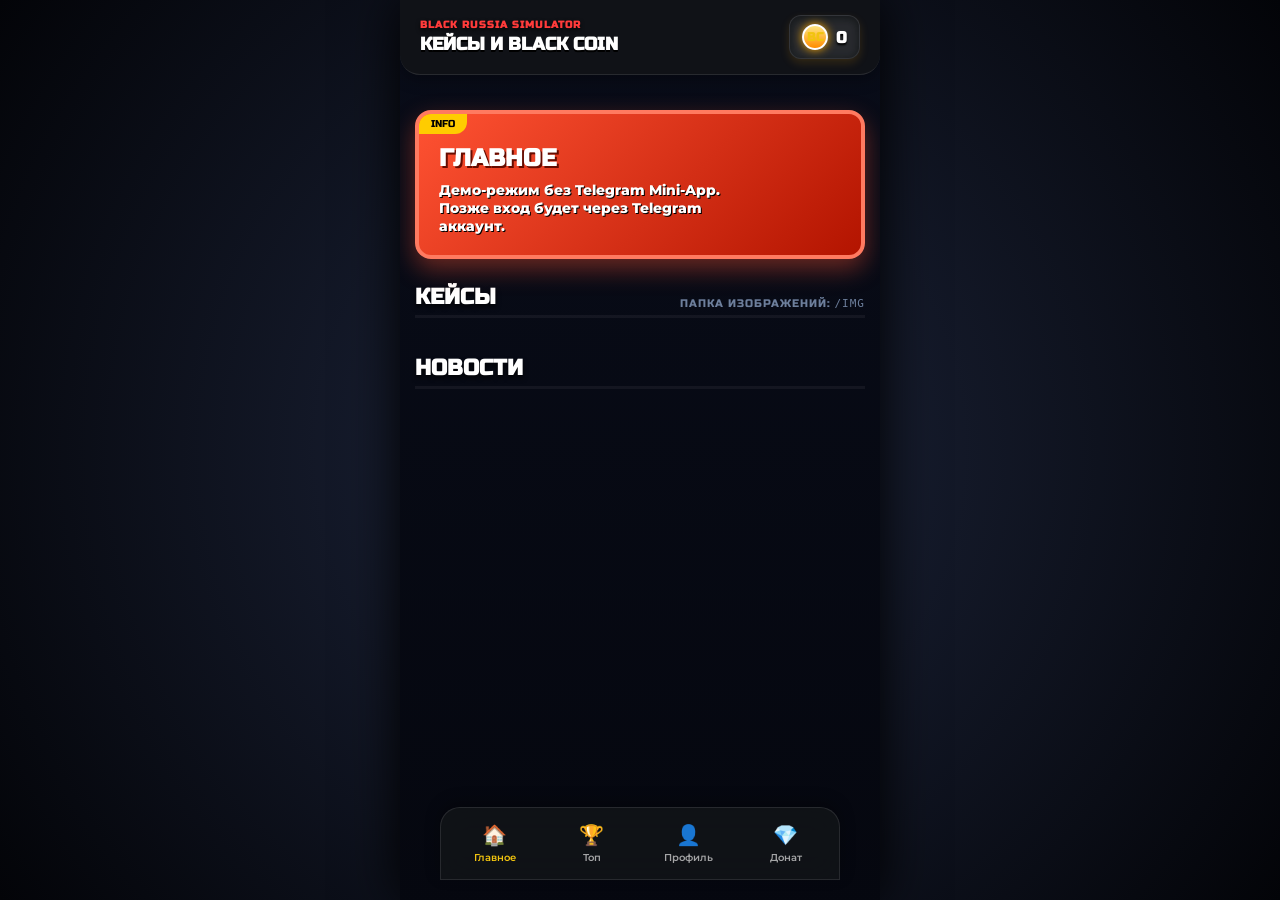
==== index.html @ 8c558818 "Add files via upload" ====
<!DOCTYPE html>
<html lang="ru">
  <head>
    <meta charset="UTF-8" />
    <meta name="viewport" content="width=device-width, initial-scale=1.0, viewport-fit=cover" />
    <title>Black Russia Cases</title>
    <script src="https://telegram.org/js/telegram-web-app.js"></script>
    <script src="https://cdn.jsdelivr.net/npm/@supabase/supabase-js@2"></script>
    <link rel="stylesheet" href="style.css" />
  </head>
  <body data-page="main">
    <div class="app-bg"></div>
    <div class="app-shell">
      <header class="topbar glass" style="display: flex; justify-content: space-between; align-items: center; padding: 15px 20px; background: rgba(18, 20, 24, 0.85); backdrop-filter: blur(16px); border-bottom: 1px solid rgba(255, 255, 255, 0.1); border-radius: 0 0 20px 20px; box-shadow: 0 5px 15px rgba(0, 0, 0, 0.3);">
        <div>
          <p class="kicker" style="font-size: 10px; color: #ff3b3b; font-weight: 700; letter-spacing: 1px; text-transform: uppercase; margin-bottom: 2px;">BLACK RUSSIA SIMULATOR</p>
          <h1 style="font-size: 18px; margin: 0; font-weight: 800; color: #fff;">Кейсы и Black Coin</h1>
        </div>
        <div class="balance-card" id="balanceCard" style="display: flex; align-items: center; gap: 8px; background: rgba(255, 255, 255, 0.1); padding: 8px 12px; border-radius: 12px; border: 1px solid rgba(255, 255, 255, 0.05);">
          <span style="font-size: 12px; color: #f1c40f; font-weight: 800;">BC</span>
          <strong id="balanceValue" style="font-size: 16px; color: #fff;">0</strong>
        </div>
      </header>

      <main class="content">
        <section class="view active" data-view="home">
          <article class="notice glass">
            <h2>Главное</h2>
            <p>Демо-режим без Telegram Mini-App. Позже вход будет через Telegram аккаунт.</p>
          </article>

          <section class="block">
            <div class="block-head">
              <h3>Кейсы</h3>
              <small>Папка изображений: <code>/img</code></small>
            </div>
            <div class="case-grid" id="casesGrid"></div>
          </section>

          <section class="block">
            <div class="block-head">
              <h3>Новости</h3>
            </div>
            <div class="news-list" id="newsList"></div>
          </section>
        </section>

        <section class="view" data-view="case-preview">
          <button class="btn" id="backToHomeBtn" type="button" style="margin-bottom: 12px; font-size: 13px; padding: 10px 14px;">&larr; Вернуться к кейсам</button>
          <section class="block">
            <div style="text-align: center; padding: 10px 0;">
              <img id="previewCaseImg" src="" alt="" style="width: 160px; height: 160px; object-fit: contain; filter: drop-shadow(0 15px 15px rgba(0,0,0,0.8)); margin-bottom: 10px; cursor: pointer; transition: transform 0.2s;" onmousedown="this.style.transform='scale(0.95)'" onmouseup="this.style.transform='scale(1)'" onmouseleave="this.style.transform='scale(1)'">
              <h2 id="previewCaseName" style="font-family: 'Russo One', sans-serif; font-size: 24px; color: #fff; text-shadow: 0 4px 6px rgba(0,0,0,0.8); margin-bottom: 15px;">Case</h2>
              <button class="btn btn-gold" id="startOpenBtn" type="button" style="width: 100%; padding: 18px; font-size: 18px; text-shadow: 0 2px 2px rgba(0,0,0,0.5);">Открыть за 0 BC</button>
            </div>
          </section>
          <section class="block">
            <div class="block-head">
              <h3>Содержимое</h3>
            </div>
            <div id="previewItemList" style="display: grid; grid-template-columns: repeat(3, 1fr); gap: 10px;"></div>
          </section>
        </section>

        <section class="view" data-view="top">
          <section class="block">
            <div class="block-head">
              <h3>Топ-Игроков</h3>
              <small>Обновление в реальном времени</small>
            </div>
            <div class="top-list" id="topList"></div>
            
            <div style="margin-top: 15px; padding: 15px; background: rgba(0,0,0,0.2); border-radius: 12px; border: 1px dashed rgba(255,255,255,0.1); color: #a4a5a6; font-size: 12px; line-height: 1.5; text-align: center;">
              <strong>ℹ️ Важно:</strong><br>
              Призы за Топ-3 выдаются в конце сезона. С победителями свяжутся администраторы проекта в игре или через привязанные соцсети. Следите за новостями!
            </div>
          </section>
        </section>

        <section class="view" data-view="profile">
          <section class="block profile-block glass" style="position: relative; padding: 20px; border-radius: 20px; text-align: left; background: rgba(18, 20, 24, 0.7); backdrop-filter: blur(12px); border: 1px solid rgba(255, 255, 255, 0.1);">
            <div style="position: absolute; top: 15px; right: 15px; background: rgba(255,255,255,0.1); width: 32px; height: 32px; border-radius: 8px; display: flex; align-items: center; justify-content: center; cursor: pointer; transition: 0.3s;" id="editProfileBtn">
              <span style="font-size: 16px;">✏️</span>
            </div>
            <div class="profile-header" style="display: flex; align-items: center; gap: 15px;">
              <div id="profileAvatar" style="width: 70px; height: 70px; border-radius: 50%; background: #1e263d url('img/avatar_placeholder.png') center/cover; border: 2px solid #f1c40f;"></div>
              <div>
                <h3 id="profileNickDisplay" style="margin: 0; font-size: 20px; font-weight: 800; color: #fff;">User</h3>
                <p id="profileServerDisplay" style="margin: 4px 0 0; font-size: 14px; color: #a4a5a6;">Black Russia</p>
              </div>
            </div>
          </section>

          <section class="block glass" style="padding: 15px; border-radius: 15px; background: rgba(18, 20, 24, 0.7); backdrop-filter: blur(12px); border: 1px solid rgba(255, 255, 255, 0.1);">
            <h3 style="margin-top: 0; margin-bottom: 12px; font-size: 16px; color: #fff;">Статистика профиля</h3>
            <div style="display: grid; grid-template-columns: 1fr 1fr; gap: 10px;">
              <div style="background: rgba(255, 255, 255, 0.05); padding: 10px; border-radius: 10px;">
                <p style="margin: 0; font-size: 10px; color: #a4a5a6; text-transform: uppercase;">Стоимость <br>инвентаря</p>
                <strong id="statInvValue" style="font-size: 14px; color: #00e676;">0 BC</strong>
              </div>
              <div style="background: rgba(255, 255, 255, 0.05); padding: 10px; border-radius: 10px;">
                <p style="margin: 0; font-size: 10px; color: #a4a5a6; text-transform: uppercase;">Всего предметов <br>продано</p>
                <strong id="statItemsSold" style="font-size: 14px; color: #fff;">0</strong>
              </div>
              <div style="background: rgba(255, 255, 255, 0.05); padding: 10px; border-radius: 10px;">
                <p style="margin: 0; font-size: 10px; color: #a4a5a6; text-transform: uppercase;">Заработано <br>с продаж</p>
                <strong id="statValueSold" style="font-size: 14px; color: #f1c40f;">0 BC</strong>
              </div>
              <div style="background: rgba(255, 255, 255, 0.05); padding: 10px; border-radius: 10px;">
                <p style="margin: 0; font-size: 10px; color: #a4a5a6; text-transform: uppercase;">Любимый <br>кейс</p>
                <strong id="statFavCase" style="font-size: 14px; color: #3498db;">Нет</strong>
              </div>
            </div>
          </section>

          <section class="block glass" style="padding: 15px; border-radius: 15px; background: rgba(18, 20, 24, 0.7); backdrop-filter: blur(12px); border: 1px solid rgba(255, 255, 255, 0.1);">
            <h3 style="margin-top: 0; margin-bottom: 12px; font-size: 16px; color: #fff;">Промокод</h3>
            <div style="display: flex; gap: 10px;">
              <input type="text" id="promoInput" placeholder="Введите промокод..." style="flex: 1; padding: 12px; background: rgba(0,0,0,0.2); border: 1px solid rgba(255,255,255,0.1); border-radius: 8px; color: #fff; font-size: 14px;">
              <button class="btn btn-primary" id="activatePromoBtn" type="button" style="padding: 0 20px; border-radius: 8px;">✔️</button>
            </div>
          </section>

          <section class="block">
            <div class="block-head" style="display: flex; justify-content: space-between; align-items: center; margin-bottom: 15px;">
              <div>
                <h3>Инвентарь</h3>
                <small id="inventoryCount">0 предметов</small>
              </div>
              <button id="sellAllBtn" class="btn btn-gold" style="padding: 8px 12px; font-size: 12px; border-radius: 8px; background: linear-gradient(135deg, #ff4c4c, #b30000); color: white; transform: none;">Продать всё</button>
            </div>
            <div class="inventory-list" id="inventoryList" style="display: grid; grid-template-columns: repeat(3, 1fr); gap: 10px;"></div>
          </section>
        </section>

        <section class="view" data-view="donate">
          <section class="block donate-block glass" style="padding: 25px 20px; border-radius: 20px; background: rgba(18, 20, 24, 0.7); backdrop-filter: blur(12px); border: 1px solid rgba(255, 255, 255, 0.1); text-align: center;">
            <div style="font-size: 40px; margin-bottom: 10px;">💎</div>
            <h3 style="font-size: 24px; color: #fff; margin-bottom: 15px;">Пожертвование</h3>
            <p style="color: #a4a5a6; font-size: 14px; line-height: 1.5; margin-bottom: 20px;">
              Поддержка проекта помогает улучшать симулятор, добавлять новые кейсы, события и делать игру стабильнее. Каждая копеечка идет в развитие: дизайн, оптимизация и новый контент!
            </p>
            <div style="background: rgba(255, 255, 255, 0.05); padding: 15px; border-radius: 12px; margin-bottom: 20px; border: 1px dashed rgba(255,255,255,0.2);">
              <strong style="color: #f1c40f; font-size: 16px;">Бонус +15% к донату!</strong>
            </div>
            <button class="btn btn-gold" id="donateBtn" type="button" style="width: 100%; padding: 15px; font-size: 16px; border-radius: 12px;">Поддержать проект</button>
          </section>
        </section>
      </main>

      <nav class="bottom-nav glass beautiful-nav" id="bottomNav" style="display: flex; justify-content: space-around; padding: 10px 5px; background: rgba(18, 20, 24, 0.85); backdrop-filter: blur(16px); border-top: 1px solid rgba(255, 255, 255, 0.1); border-radius: 20px 20px 0 0; box-shadow: 0 -5px 15px rgba(0, 0, 0, 0.3);">
        <button class="nav-btn active" data-target="home" style="display: flex; flex-direction: column; align-items: center; gap: 4px; background: transparent; border: none; color: #a4a5a6; transition: all 0.3s; padding: 5px;">
            <span class="nav-icon" style="font-size: 20px;">🏠</span>
            <span class="nav-text" style="font-size: 10px; font-weight: 600;">Главное</span>
        </button>
        <button class="nav-btn" data-target="top" style="display: flex; flex-direction: column; align-items: center; gap: 4px; background: transparent; border: none; color: #a4a5a6; transition: all 0.3s; padding: 5px;">
            <span class="nav-icon" style="font-size: 20px;">🏆</span>
            <span class="nav-text" style="font-size: 10px; font-weight: 600;">Топ</span>
        </button>
        <button class="nav-btn" data-target="profile" style="display: flex; flex-direction: column; align-items: center; gap: 4px; background: transparent; border: none; color: #a4a5a6; transition: all 0.3s; padding: 5px;">
            <span class="nav-icon" style="font-size: 20px;">👤</span>
            <span class="nav-text" style="font-size: 10px; font-weight: 600;">Профиль</span>
        </button>
        <button class="nav-btn" data-target="donate" style="display: flex; flex-direction: column; align-items: center; gap: 4px; background: transparent; border: none; color: #a4a5a6; transition: all 0.3s; padding: 5px;">
            <span class="nav-icon" style="font-size: 20px;">💎</span>
            <span class="nav-text" style="font-size: 10px; font-weight: 600;">Донат</span>
        </button>
      </nav>
    </div>

    <div class="modal" id="editProfileModal" aria-hidden="true" style="z-index: 200;">
      <div class="modal-card" style="padding: 20px; border-radius: 20px; text-align: left; background: #1e263d; border: 1px solid rgba(255,255,255,0.1); box-shadow: 0 10px 40px rgba(0,0,0,0.5);">
        <h3 style="font-size: 20px; font-weight: 800; margin-bottom: 15px; color: #fff; text-align: center;">Редактировать профиль</h3>
        <form id="profileForm" class="stack-form">
          <label style="color: #a4a5a6; font-size: 12px;">
            Ник
            <input type="text" id="nickInput" maxlength="24" required style="margin-top: 5px; padding: 12px; background: rgba(0,0,0,0.2); border: 1px solid rgba(255,255,255,0.1); border-radius: 8px; color: #fff; font-size: 14px; width: 100%; box-sizing: border-box;" />
          </label>
          <label style="color: #a4a5a6; font-size: 12px;">
            Сервер
            <input type="text" id="serverInput" maxlength="24" required style="margin-top: 5px; padding: 12px; background: rgba(0,0,0,0.2); border: 1px solid rgba(255,255,255,0.1); border-radius: 8px; color: #fff; font-size: 14px; width: 100%; box-sizing: border-box;" />
          </label>
          <div style="display: flex; gap: 10px; margin-top: 15px;">
            <button class="btn btn-primary" type="submit" style="flex: 1; padding: 12px; border-radius: 8px; font-weight: bold;">Сохранить</button>
            <button class="btn" id="cancelEditProfileBtn" type="button" style="flex: 1; padding: 12px; border-radius: 8px; font-weight: bold; background: rgba(255,255,255,0.1);">Отмена</button>
          </div>
        </form>
      </div>
    </div>

    <div class="modal" id="dropModal" aria-hidden="true">
      <div class="modal-card" style="padding: 20px; border-radius: 20px; text-align: center; background: #1e263d; border: 1px solid rgba(255,255,255,0.1); box-shadow: 0 10px 40px rgba(0,0,0,0.5);">
        <p class="kicker" style="color: #00e676; font-weight: 700; margin-bottom: 5px;">Выпал предмет</p>
        <div style="display: flex; justify-content: center; height: 120px; margin-bottom: 15px;">
            <img id="dropImg" src="" alt="" style="max-height: 100%; max-width: 100%; filter: drop-shadow(0 15px 15px rgba(0,0,0,0.8));">
        </div>
        <h3 id="dropName" style="font-size: 24px; font-weight: 800; margin-bottom: 10px; color: #fff;">---</h3>
        <p id="dropMeta" style="color: #a4a5a6; margin-bottom: 20px;">---</p>
        <div style="display: flex; gap: 10px; justify-content: center; flex-direction: column;">
            <button class="btn btn-primary" id="closeModalBtn" type="button" style="padding: 12px; font-weight: 700; border-radius: 12px;">Забрать в инвентарь</button>
            <button class="btn btn-gold" id="sellDropBtn" type="button" style="padding: 12px; font-weight: 700; border-radius: 12px; background: linear-gradient(135deg, #ff4c4c, #b30000); color: white;">Продать предмет</button>
        </div>
      </div>
    </div>

    <div class="modal" id="rouletteModal" aria-hidden="true" style="z-index: 150;">
      <div class="roulette-container">
        <div class="roulette-pointer"></div>
        <div class="roulette-track" id="rouletteTrack"></div>
      </div>
    </div>

    <div class="toast" id="toast"></div>

    <script src="script.js"></script>
  </body>
</html>
---- style.css ----
@import url("https://fonts.googleapis.com/css2?family=Russo+One&family=Montserrat:wght@600;800;900&display=swap");

* {
  margin: 0;
  padding: 0;
  box-sizing: border-box;
  user-select: none;
  -webkit-touch-callout: none;
  -webkit-tap-highlight-color: transparent;
}

html, body {
  width: 100%;
  height: 100%;
  overflow: hidden; /* Lock viewport exactly like a mobile game */
  background-color: #030408;
  font-family: 'Montserrat', sans-serif;
  color: #fff;
}

/* Background for PC users so app looks like a phone emulator */
body::before {
  content: "";
  position: absolute;
  top: 0; left: 0; right: 0; bottom: 0;
  background: radial-gradient(circle at 50% 50%, #1e263d 0%, #030408 100%);
  z-index: 0;
}

/* 
  APP SHELL
  Constraint width to mobile proportions on PC, full on mobile.
*/
.app-shell {
  position: relative;
  z-index: 10;
  width: 100%;
  max-width: 480px; /* Mobile strict */
  height: 100dvh;
  margin: 0 auto;
  display: flex;
  flex-direction: column;
  overflow: hidden;
  background: url('img/standart_case.png') center/cover no-repeat;
  background-blend-mode: overlay;
  background-color: #0b0d17; /* Dark tint overlay */
  box-shadow: 0 0 50px rgba(0,0,0,1);
}

.app-shell::after {
  content: "";
  position: absolute;
  inset: 0;
  pointer-events: none;
  background: linear-gradient(180deg, rgba(8, 12, 25, 0.8) 0%, rgba(5, 7, 15, 0.98) 100%);
  z-index: -1;
}

/* --- HUD (Top Bar) --- */
.topbar {
  position: relative;
  z-index: 10;
  flex-shrink: 0;
  display: flex;
  align-items: center;
  justify-content: space-between;
  padding: 15px 20px;
  background: rgba(20, 24, 41, 0.65);
  backdrop-filter: blur(25px);
  -webkit-backdrop-filter: blur(25px);
  border-bottom: 1px solid rgba(255, 255, 255, 0.1);
  border-radius: 0 0 24px 24px;
  box-shadow: 0 10px 30px rgba(0,0,0,0.5);
  margin-bottom: 15px;
}

.topbar .kicker {
  font-family: 'Russo One', sans-serif;
  font-size: 11px;
  color: #ff5232;
  text-transform: uppercase;
  letter-spacing: 1px;
  text-shadow: 0 2px 4px rgba(0,0,0,0.8);
}

.topbar h1 {
  font-family: 'Russo One', sans-serif;
  font-size: 17px;
  text-transform: uppercase;
  color: #fff;
  text-shadow: 0 2px 0 #000;
  margin-top: 2px;
}

.balance-card {
  display: flex;
  align-items: center;
  background: linear-gradient(180deg, #151829, #0c0e18);
  border: 3px solid #ffcc00;
  padding: 4px 15px 4px 6px;
  border-radius: 999px;
  box-shadow: 0 4px 10px rgba(255, 170, 0, 0.15), inset 0 2px 10px rgba(0,0,0,0.5);
  gap: 8px;
}

.balance-card span {
  display: flex;
  align-items: center;
  justify-content: center;
  width: 26px;
  height: 26px;
  background: linear-gradient(180deg, #ffe680, #ff8c00);
  border-radius: 50%;
  border: 2px solid #fff;
  font-family: 'Russo One', sans-serif;
  font-size: 11px;
  color: #4a2500;
  box-shadow: 0 0 10px #ffaa00;
}

.balance-card strong {
  font-family: 'Russo One', sans-serif;
  font-size: 18px;
  color: #ffcc00;
  text-shadow: 0 2px 2px #000;
  letter-spacing: 0.5px;
}

/* --- GAME SCREENS / SCROLLABLE CONTENT --- */
.content {
  position: relative;
  z-index: 5;
  flex: 1;
  overflow-y: auto;
  overflow-x: hidden;
  padding: 20px 15px 120px 15px; /* Bottom padding for the absolute nav */
}

.content::-webkit-scrollbar {
  display: none; /* Hide standard web scrollbar */
}

/* Animations for views */
.view {
  display: none;
  animation: viewScale 0.3s cubic-bezier(0.175, 0.885, 0.32, 1.275);
}

.view.active {
  display: block;
}

@keyframes viewScale {
  0% { opacity: 0; transform: scale(0.95) translateY(10px); }
  100% { opacity: 1; transform: scale(1) translateY(0); }
}

/* Elements / Blocks */
.block {
  margin-bottom: 25px;
}

.block-head {
  display: flex;
  justify-content: space-between;
  align-items: flex-end;
  margin-bottom: 12px;
  border-bottom: 3px solid rgba(255,255,255,0.05);
  padding-bottom: 5px;
}

.block-head h3 {
  font-family: 'Russo One', sans-serif;
  font-size: 22px;
  text-transform: uppercase;
  color: #fff;
  text-shadow: 0 3px 5px rgba(0,0,0,0.8);
}

.block-head small {
  font-family: 'Russo One', sans-serif;
  font-size: 11px;
  color: #6d7f9c;
  text-transform: uppercase;
  letter-spacing: 1px;
}

/* --- CASES (STORE STYLE) --- */
.case-grid {
  display: grid;
  grid-template-columns: repeat(2, 1fr);
  gap: 15px;
}

.case-card {
  background: radial-gradient(circle at 50% 30%, #2f3856 0%, #151829 80%);
  border: 4px solid #3c466b;
  border-radius: 20px;
  display: flex;
  flex-direction: column;
  overflow: hidden;
  box-shadow: 0 10px 25px rgba(0,0,0,0.5), inset 0 0 15px rgba(255,255,255,0.1);
  position: relative;
  transition: transform 0.1s;
}

.case-card:active {
  transform: scale(0.96);
}

/* Shine overlay */
.case-card::after {
  content: "";
  position: absolute;
  top: 0; left: -100%;
  width: 50%; height: 100%;
  background: linear-gradient(90deg, transparent, rgba(255,255,255,0.1), transparent);
  animation: shine 4s infinite linear;
  pointer-events: none;
}

@keyframes shine {
  0% { left: -100%; }
  20% { left: 200%; }
  100% { left: 200%; }
}

.case-image {
  width: 100%;
  aspect-ratio: 1;
  object-fit: contain;
  padding: 15px;
  filter: drop-shadow(0 15px 15px rgba(0,0,0,0.8));
}

.case-body {
  padding: 12px 10px;
  background: #0f121e;
  border-top: 4px solid #1a1e30;
  display: flex;
  flex-direction: column;
  flex: 1;
}

.case-body h3 {
  font-family: 'Russo One', sans-serif;
  font-size: 15px;
  color: #fff;
  text-align: center;
  text-shadow: 0 2px 2px rgba(0,0,0,0.8);
  margin-bottom: 5px;
}

.case-body p {
  text-align: center;
  font-size: 14px;
  color: #ffcc00;
  font-weight: 900;
  margin-bottom: 12px;
}

.case-footer small {
  display: none; /* Removed for cleaner look */
}

.case-footer button {
  width: 100%;
}

/* --- EVENT / INFO BANNER --- */
.notice {
  background: url('img/money_case.png') right bottom/contain no-repeat, linear-gradient(135deg, #ff5232, #b31400);
  background-blend-mode: overlay;
  padding: 20px;
  border-radius: 16px;
  border: 4px solid #ff7a60;
  box-shadow: 0 10px 25px rgba(255, 82, 50, 0.4);
  position: relative;
  overflow: hidden;
  margin-bottom: 25px;
}

.notice::before {
  content: "INFO";
  position: absolute;
  top: 0; left: 0;
  padding: 4px 12px;
  background: #ffcc00;
  color: #000;
  font-family: 'Russo One', sans-serif;
  font-size: 10px;
  border-bottom-right-radius: 12px;
}

.notice h2 {
  font-family: 'Russo One', sans-serif;
  font-size: 24px;
  text-transform: uppercase;
  color: #fff;
  text-shadow: 2px 2px 0 #660c00;
  margin-top: 10px;
}

.notice p {
  font-size: 14px;
  font-weight: 800;
  color: #fff;
  text-shadow: 1px 1px 0 #000;
  max-width: 80%;
  margin-top: 8px;
}

/* --- LISTS (TOP & INVENTORY) --- */
.news-list, .top-list, .inventory-list {
  display: flex;
  flex-direction: column;
  gap: 12px;
}

.news-item, .top-item, .inventory-item, .admin-card {
  background: #171b2d;
  border: 3px solid #282f4d;
  border-radius: 14px;
  padding: 15px;
  box-shadow: 0 8px 15px rgba(0,0,0,0.4);
}

.news-item {
  border-left: 6px solid #ffcc00;
  font-weight: 800;
  font-size: 14px;
}

.top-item {
  display: flex;
  align-items: center;
  justify-content: space-between;
}

.inline {
  display: flex;
  align-items: center;
  gap: 12px;
}

.top-item strong {
  font-family: 'Russo One', sans-serif;
  font-size: 16px;
  color: #ffcc00;
}

.top-item p {
  font-size: 12px;
  font-weight: 700;
  color: #8c9cb8;
  margin-top: 4px;
}

.rank {
  width: 44px;
  height: 44px;
  display: flex;
  align-items: center;
  justify-content: center;
  background: #0d101b;
  border: 3px solid #282f4d;
  border-radius: 12px;
  font-family: 'Russo One', sans-serif;
  font-size: 20px;
  color: #fff;
  text-shadow: 0 2px 4px #000;
}

.rank.top {
  background: linear-gradient(180deg, #ffcc00, #ff7a00);
  border-color: #ffe680;
  color: #331f00;
  text-shadow: none;
  box-shadow: 0 4px 15px rgba(255, 170, 0, 0.4);
}

.inventory-item {
  display: flex;
  justify-content: space-between;
  align-items: center;
  background: linear-gradient(90deg, #131726, #181d30);
}

.inventory-item div strong {
  font-family: 'Russo One', sans-serif;
  font-size: 14px;
  color: #fff;
}

.inventory-item div p {
  font-family: 'Russo One', sans-serif;
  font-size: 14px;
  color: #ffcc00;
  margin-top: 5px;
}

.rarity {
  font-family: 'Russo One', sans-serif;
  font-size: 11px;
  padding: 6px 10px;
  border-radius: 8px;
  text-transform: uppercase;
  color: #fff;
  border: 2px solid;
  box-shadow: 0 4px 10px rgba(0,0,0,0.5);
}

.rarity.gray { border-color: #8c96ac; background: linear-gradient(180deg, #42495b, #252936); }
.rarity.green { border-color: #4df26f; background: linear-gradient(180deg, #208735, #0f4019); }
.rarity.blue { border-color: #5ea8ff; background: linear-gradient(180deg, #266bbf, #113666); }
.rarity.purple { border-color: #c780ff; background: linear-gradient(180deg, #8139bf, #3f1066); }
.rarity.gold { border-color: #ffcc00; background: linear-gradient(180deg, #c48c00, #664400); color: #ffe680; box-shadow: 0 0 15px rgba(255, 170, 0, 0.4); }

/* --- GAME BUTTONS --- */
.btn {
  background: linear-gradient(180deg, #ff6e40, #d62400);
  border: 2px solid #ffa88c;
  border-bottom: 6px solid #8f1700;
  border-radius: 14px;
  padding: 15px 12px;
  font-family: 'Russo One', sans-serif;
  font-size: 15px;
  color: #fff;
  text-transform: uppercase;
  text-shadow: 0 2px 2px rgba(0,0,0,0.5);
  cursor: pointer;
  display: inline-flex;
  align-items: center;
  justify-content: center;
  transition: all 0.1s;
}

.btn:active {
  transform: translateY(4px);
  border-bottom-width: 2px;
  margin-bottom: 4px; /* Stop layout shift */
}

.btn-primary {
  background: linear-gradient(180deg, #4da6ff, #005fcc);
  border-color: #b3d9ff;
  border-bottom-color: #003680;
}

.btn-primary:active { border-bottom-color: #003680; }

.btn-gold {
  background: linear-gradient(180deg, #ffcc00, #b37700);
  border-color: #ffeba6;
  border-bottom-color: #664200;
  color: #332100;
  text-shadow: 0 1px 1px rgba(255,255,255,0.4);
}

.btn-gold:active { border-bottom-color: #664200; }

.btn-danger {
  background: linear-gradient(180deg, #ff5c5c, #cc0000);
  border-color: #ffb3b3;
  border-bottom-color: #800000;
}

.btn-danger:active { border-bottom-color: #800000; }

/* --- TAB BAR (Bottom Nav) --- */
.bottom-nav {
  position: absolute;
  bottom: calc(20px + env(safe-area-inset-bottom));
  left: 50%;
  transform: translateX(-50%);
  width: 90%;
  max-width: 400px;
  display: flex;
  justify-content: space-around;
  align-items: center;
  background: rgba(20, 24, 41, 0.65);
  backdrop-filter: blur(25px);
  -webkit-backdrop-filter: blur(25px);
  border: 1px solid rgba(255, 255, 255, 0.1);
  border-radius: 25px;
  padding: 8px 10px;
  box-shadow: 0 10px 30px rgba(0,0,0,0.6);
  z-index: 20;
}

.nav-btn {
  flex: 1;
  background: transparent;
  border: none;
  padding: 8px 0;
  font-family: 'Montserrat', sans-serif;
  font-size: 10px;
  color: #647599;
  font-weight: 700;
  transition: all 0.3s cubic-bezier(0.25, 0.8, 0.25, 1);
  position: relative;
  display: flex;
  flex-direction: column;
  align-items: center;
  gap: 4px;
  border-radius: 16px;
  cursor: pointer;
}

.nav-btn .icon {
  font-size: 20px;
  line-height: 1;
  transition: transform 0.3s cubic-bezier(0.25, 0.8, 0.25, 1);
}

.nav-btn:hover {
  background: rgba(255, 255, 255, 0.05);
}

.nav-btn.active {
  color: #f1c40f !important;
  background: rgba(241, 196, 15, 0.1);
}

.nav-btn.active .icon {
  transform: scale(1.15) translateY(-2px);
  filter: drop-shadow(0 4px 8px rgba(241,196,15,0.4));
}

/* --- FORMS (PROFILE) --- */
.stack-form {
  display: flex;
  flex-direction: column;
  gap: 18px;
}

label {
  display: flex;
  flex-direction: column;
  gap: 10px;
  font-family: 'Russo One', sans-serif;
  font-size: 13px;
  color: #8f9fc2;
  text-transform: uppercase;
}

input, select, textarea {
  background: #080a12;
  border: 3px solid #282f4d;
  padding: 16px;
  border-radius: 14px;
  color: #fff;
  font-family: 'Montserrat', sans-serif;
  font-size: 16px;
  font-weight: 800;
  outline: none;
  box-shadow: inset 0 5px 10px rgba(0,0,0,0.8);
}

input:focus, select:focus, textarea:focus {
  border-color: #4da6ff;
}

/* --- DROP MODAL (LEVEL UP STYLE) --- */
.modal {
  position: fixed;
  top: 0; left: 0; width: 100%; height: 100%;
  background: rgba(0,0,0,0.9);
  z-index: 100;
  display: none;
  align-items: center;
  justify-content: center;
  padding: 20px;
}

.modal.open {
  display: flex;
}

.modal-card {
  width: 100%; max-width: 380px;
  background: radial-gradient(circle at center, #232c4a 0%, #111422 100%);
  border: 5px solid #4da6ff;
  border-radius: 20px;
  padding: 40px 20px;
  text-align: center;
  box-shadow: 0 0 80px rgba(77, 166, 255, 0.4), inset 0 0 30px rgba(255,255,255,0.1);
  animation: modalPop 0.6s cubic-bezier(0.175, 0.885, 0.32, 1.275);
}

@keyframes modalPop {
  0% { opacity: 0; transform: scale(0.4) rotate(-5deg); }
  100% { opacity: 1; transform: scale(1) rotate(0); }
}

.modal-card .kicker {
  font-family: 'Russo One', sans-serif;
  font-size: 16px;
  color: #ffcc00;
  text-transform: uppercase;
  letter-spacing: 2px;
  margin-bottom: 5px;
  text-shadow: 0 2px 5px rgba(0,0,0,0.8);
}

.modal-card h3 {
  font-family: 'Russo One', sans-serif;
  font-size: 32px;
  color: #fff;
  text-transform: uppercase;
  margin-bottom: 10px;
  text-shadow: 0 4px 0 #000;
}

.modal-card p {
  font-family: 'Russo One', sans-serif;
  font-size: 16px;
  color: #8f9fc2;
  margin-bottom: 30px;
}

.modal-card .btn {
  font-size: 18px;
  padding: 16px 20px;
}

/* --- ROULETTE --- */
.roulette-container {
  width: 100%;
  max-width: 480px;
  height: 156px;
  background: #0f121e;
  border: 4px solid #3c466b;
  border-radius: 12px;
  position: relative;
  overflow: hidden;
  box-shadow: 0 10px 40px rgba(0,0,0,0.8), inset 0 0 20px rgba(0,0,0,0.5);
}
.roulette-pointer {
  position: absolute;
  top: 0; left: 50%;
  transform: translateX(-50%);
  width: 4px; height: 100%;
  background: #ffcc00;
  z-index: 10;
  box-shadow: 0 0 10px #ffcc00, 0 0 20px #ffaa00;
}
.roulette-track {
  display: flex;
  height: 100%;
  align-items: center;
  transition: transform 6s cubic-bezier(0.1, 0.85, 0.15, 1);
  will-change: transform;
}
.roulette-item {
  width: 120px;
  height: 120px;
  flex-shrink: 0;
  display: flex;
  flex-direction: column;
  align-items: center;
  justify-content: center;
  margin: 0 5px;
  border: 3px solid;
  border-radius: 12px;
  background: linear-gradient(180deg, #171b2d, #0d101b);
  box-shadow: inset 0 0 10px rgba(0,0,0,0.6);
}
.roulette-item img {
  width: 70px; height: 70px; object-fit: contain; margin-bottom: 8px; filter: drop-shadow(0 5px 5px rgba(0,0,0,0.8));
}
.roulette-item span {
  font-family: 'Russo One', sans-serif;
  font-size: 11px;
  text-align: center;
  color: #fff;
}
.r-gray { border-color: #8c96ac; }
.r-green { border-color: #4df26f; }
.r-blue { border-color: #5ea8ff; }
.r-purple { border-color: #c780ff; }
.r-gold { border-color: #ffcc00; box-shadow: 0 0 15px rgba(255, 204, 0, 0.4), inset 0 0 10px rgba(255, 204, 0, 0.2); }

/* --- TOAST --- */
.toast {
  position: absolute;
  top: 100px;
  left: 50%;
  transform: translateX(-50%) translateY(-20px) scale(0.9);
  background: #111422;
  border: 3px solid #ffcc00;
  color: #ffcc00;
  font-family: 'Russo One', sans-serif;
  font-size: 14px;
  text-transform: uppercase;
  padding: 15px 25px;
  border-radius: 14px;
  box-shadow: 0 10px 30px rgba(0,0,0,0.7);
  opacity: 0;
  pointer-events: none;
  transition: all 0.3s cubic-bezier(0.175, 0.885, 0.32, 1.275);
  z-index: 200;
  text-align: center;
  white-space: nowrap;
}

.toast.show {
  opacity: 1;
  transform: translateX(-50%) translateY(0) scale(1);
}
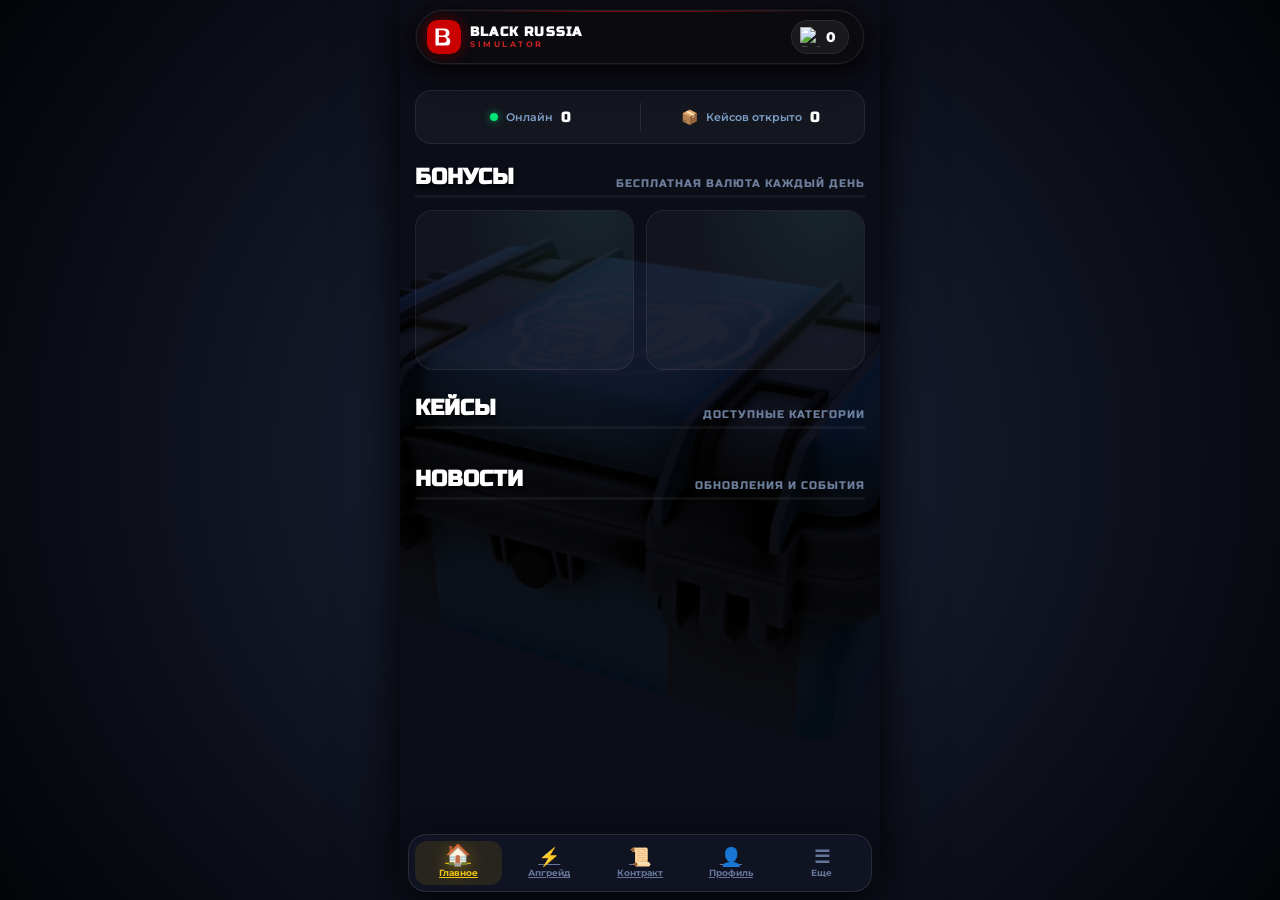
==== commit 86f9a3d9: "Add files via upload" ====
--- a/index.html
+++ b/index.html
@@ -8,59 +8,328 @@
     <script src="https://cdn.jsdelivr.net/npm/@supabase/supabase-js@2"></script>
     <link rel="stylesheet" href="style.css" />
   </head>
-  <body data-page="main">
+  <body data-page="main" class="page-loading">
+    <div id="pageLoader" class="page-loader hidden">
+      <div class="spinner"></div>
+      <div class="loader-text">Загрузка раздела...</div>
+    </div>
     <div class="app-bg"></div>
     <div class="app-shell">
-      <header class="topbar glass" style="display: flex; justify-content: space-between; align-items: center; padding: 15px 20px; background: rgba(18, 20, 24, 0.85); backdrop-filter: blur(16px); border-bottom: 1px solid rgba(255, 255, 255, 0.1); border-radius: 0 0 20px 20px; box-shadow: 0 5px 15px rgba(0, 0, 0, 0.3);">
-        <div>
-          <p class="kicker" style="font-size: 10px; color: #ff3b3b; font-weight: 700; letter-spacing: 1px; text-transform: uppercase; margin-bottom: 2px;">BLACK RUSSIA SIMULATOR</p>
-          <h1 style="font-size: 18px; margin: 0; font-weight: 800; color: #fff;">Кейсы и Black Coin</h1>
-        </div>
-        <div class="balance-card" id="balanceCard" style="display: flex; align-items: center; gap: 8px; background: rgba(255, 255, 255, 0.1); padding: 8px 12px; border-radius: 12px; border: 1px solid rgba(255, 255, 255, 0.05);">
-          <span style="font-size: 12px; color: #f1c40f; font-weight: 800;">BC</span>
-          <strong id="balanceValue" style="font-size: 16px; color: #fff;">0</strong>
-        </div>
-      </header>
-
+      <div class="island-wrap">
+        <div class="island" id="mainIsland">
+          <div class="island-default" id="islandDefault">
+            <div class="island-logo">
+              <div class="island-logo-icon">
+                <svg viewBox="0 0 32 32" fill="none" xmlns="http://www.w3.org/2000/svg">
+                  <rect width="32" height="32" rx="10" fill="url(#logo_g2)"/>
+                  <path d="M8 24V8h7.5c2 0 3.4.4 4.3 1.2.9.8 1.3 1.9 1.3 3.2 0 .9-.2 1.6-.7 2.2-.4.6-1 1-1.8 1.3 1 .2 1.8.7 2.4 1.4.6.7.9 1.7.9 2.8 0 1.5-.5 2.7-1.4 3.6C19.5 23.6 18 24 16 24H8zm3.2-9.5h3.7c1 0 1.7-.2 2.2-.7.5-.4.7-1 .7-1.8 0-.7-.2-1.3-.7-1.7-.5-.4-1.2-.6-2.2-.6h-3.7v4.8zm0 7h4.1c1.1 0 1.9-.2 2.4-.7s.8-1.2.8-2c0-.9-.3-1.6-.8-2.1-.5-.5-1.3-.7-2.4-.7h-4.1V21.5z" fill="white"/>
+                  <defs><linearGradient id="logo_g2" x1="0" y1="0" x2="32" y2="32"><stop offset="0%" stop-color="#cc0000"/><stop offset="100%" stop-color="#7b0000"/></linearGradient></defs>
+                </svg>
+              </div>
+              <div class="island-title-wrap">
+                <span class="island-title">BLACK RUSSIA</span>
+                <span class="island-sub">SIMULATOR</span>
+              </div>
+            </div>
+            <div class="island-balance" id="balanceCard">
+              <img src="img/symbols/bc.png" alt="BC" class="bc-icon">
+              <strong id="balanceValue">0</strong>
+            </div>
+          </div>
+          <div class="island-live" id="islandLive">
+            <div class="ldb-badge"><span class="ldb-dot"></span>LIVE</div>
+            <div class="ldb-track-wrap">
+              <div class="ldb-track" id="ldbTrack"></div>
+            </div>
+          </div>
+        </div>
+      </div>
+
+      <div id="bannedBanner" class="banned-banner" aria-live="assertive" aria-hidden="true">
+        <div class="banned-card">
+          <div class="banned-tag">Заблокировано</div>
+          <h2>Ваш аккаунт заблокирован администрацией</h2>
+          <p>Доступ к проекту ограничен. Обратитесь к администрации для разблокировки.</p>
+        </div>
+      </div>
       <main class="content">
         <section class="view active" data-view="home">
-          <article class="notice glass">
-            <h2>Главное</h2>
-            <p>Демо-режим без Telegram Mini-App. Позже вход будет через Telegram аккаунт.</p>
-          </article>
+          <div class="home-stats-bar">
+            <div class="home-stat">
+              <span class="home-stat-dot pulse-green"></span>
+              <span class="home-stat-label">Онлайн</span>
+              <strong class="home-stat-value" id="statOnline">0</strong>
+            </div>
+            <div class="home-stat-divider"></div>
+            <div class="home-stat">
+              <span class="home-stat-icon">📦</span>
+              <span class="home-stat-label">Кейсов открыто</span>
+              <strong class="home-stat-value" id="statTotalCases">0</strong>
+            </div>
+          </div>
+
+          <section class="block glass rewards-block" id="bonusSection">
+            <div class="block-head">
+              <h3>Бонусы</h3>
+              <small>Бесплатная валюта каждый день</small>
+            </div>
+            <div class="rewards-grid">
+              <div class="reward-card" id="dailyBonusCard"></div>
+              <div class="reward-card" id="wheelTriggerCard"></div>
+            </div>
+          </section>
 
           <section class="block">
             <div class="block-head">
               <h3>Кейсы</h3>
-              <small>Папка изображений: <code>/img</code></small>
-            </div>
-            <div class="case-grid" id="casesGrid"></div>
+              <small>Доступные категории</small>
+            </div>
+            <div id="caseCategoriesContainer" class="cases-categories-container"></div>
           </section>
 
           <section class="block">
             <div class="block-head">
               <h3>Новости</h3>
+              <small>Обновления и события</small>
             </div>
             <div class="news-list" id="newsList"></div>
           </section>
         </section>
 
         <section class="view" data-view="case-preview">
-          <button class="btn" id="backToHomeBtn" type="button" style="margin-bottom: 12px; font-size: 13px; padding: 10px 14px;">&larr; Вернуться к кейсам</button>
-          <section class="block">
-            <div style="text-align: center; padding: 10px 0;">
-              <img id="previewCaseImg" src="" alt="" style="width: 160px; height: 160px; object-fit: contain; filter: drop-shadow(0 15px 15px rgba(0,0,0,0.8)); margin-bottom: 10px; cursor: pointer; transition: transform 0.2s;" onmousedown="this.style.transform='scale(0.95)'" onmouseup="this.style.transform='scale(1)'" onmouseleave="this.style.transform='scale(1)'">
-              <h2 id="previewCaseName" style="font-family: 'Russo One', sans-serif; font-size: 24px; color: #fff; text-shadow: 0 4px 6px rgba(0,0,0,0.8); margin-bottom: 15px;">Case</h2>
-              <button class="btn btn-gold" id="startOpenBtn" type="button" style="width: 100%; padding: 18px; font-size: 18px; text-shadow: 0 2px 2px rgba(0,0,0,0.5);">Открыть за 0 BC</button>
-            </div>
-          </section>
+          <div class="case-preview-modal">
+            <button class="btn btn-ghost" id="backToHomeBtn" type="button">&larr; Закрыть</button>
+            <section class="block">
+              <div class="case-open-panel">
+                <img id="previewCaseImg" src="" alt="">
+                <h2 id="previewCaseName">Case</h2>
+              <div class="open-controls">
+                <div class="open-mode-row">
+                  <button class="open-mode-btn active" data-open-mode="classic" type="button">
+                    <span class="btn-title">Открыть</span>
+                    <span class="btn-price" data-open-price>0 BC</span>
+                  </button>
+                  <button class="open-mode-btn" data-open-mode="quick" type="button">
+                    <span class="btn-title">Открыть быстро</span>
+                    <span class="btn-price" data-open-price>0 BC</span>
+                  </button>
+                </div>
+                <div class="open-multiplier" id="openMultiplierGroup">
+                  <button class="chip active" data-open-multiplier="1" type="button">x1</button>
+                  <button class="chip" data-open-multiplier="2" type="button">x2</button>
+                  <button class="chip" data-open-multiplier="5" type="button">x5</button>
+                  <button class="chip" data-open-multiplier="10" type="button">x10</button>
+                </div>
+                <div class="open-cost-line">Итого к списанию: <strong id="openCostValue">0 BC</strong></div>
+              </div>
+              </div>
+            </section>
           <section class="block">
             <div class="block-head">
               <h3>Содержимое</h3>
             </div>
-            <div id="previewItemList" style="display: grid; grid-template-columns: repeat(3, 1fr); gap: 10px;"></div>
-          </section>
+            <div id="previewItemList"></div>
+          </section>
+        </div>
         </section>
+
+        <!-- ===== АПГРЕЙД 2.0 (case-battle style) ===== -->
+        <section class="view" data-view="upgrade">
+          <div class="upg2-page">
+            <h2 class="upg2-main-title">⚡ МОДЕРНИЗАЦИЯ 2.0</h2>
+
+            <div class="upg2-arena">
+              <!-- LEFT: your items -->
+              <div class="upg2-side upg2-left">
+                <div class="upg2-side-label">Выберите предмет (1)</div>
+                <div class="upg2-slots" id="labUpgradeSlots"></div>
+                <div class="upg2-side-sum">Сумма: <strong id="upgSumValue">0 BC</strong></div>
+              </div>
+
+              <!-- CENTER: chance ring -->
+              <div class="upg2-center">
+                <div class="upg2-circle-wrap" id="upgradeChanceRing">
+                  <div class="upg2-circle-outer">
+                    <svg viewBox="0 0 200 200" class="upg2-ring-svg">
+                      <defs>
+                        <linearGradient id="upgGrad2" x1="0" y1="0" x2="1" y2="1">
+                          <stop offset="0%" stop-color="#00e5ff"/>
+                          <stop offset="100%" stop-color="#76ff03"/>
+                        </linearGradient>
+                      </defs>
+                      <circle cx="100" cy="100" r="90" class="upg2-ring-bg"/>
+                      <circle cx="100" cy="100" r="90" class="upg2-ring-fill" id="upgradeRingFill"/>
+                    </svg>
+                    <div class="upg2-ring-label">
+                      <span class="upg2-ring-pct" id="upgradeChancePct">0%</span>
+                      <span class="upg2-ring-sub">ШАНС УСПЕХА</span>
+                    </div>
+                    <div class="upg2-circle-pointer" id="upgPointer"></div>
+                  </div>
+                </div>
+                <div class="upg2-balance-card">
+                  <div class="upg2-balance-top">
+                    <span class="upg2-balance-label">Доплата для шанса</span>
+                    <span class="upg2-balance-wallet">Баланс: <strong id="upgBalanceAvailable">0</strong> BC</span>
+                  </div>
+                  <input class="upg2-balance-range" type="range" id="upgBalanceSlider" min="0" max="0" value="0">
+                  <div class="upg2-balance-bottom">
+                    <span>Добавляете к ставке</span>
+                    <strong>+<span id="upgBalanceAdd">0</span> BC</strong>
+                  </div>
+                </div>
+                <button class="upg2-launch-btn" id="launchUpgradeBtn" type="button" disabled>
+                  <span class="upg2-launch-spark"></span>
+                  ПРОКАЧАТЬ
+                </button>
+              </div>
+
+              <!-- RIGHT: target item -->
+              <div class="upg2-side upg2-right">
+                <div class="upg2-side-label">Желаемый предмет</div>
+                <div class="upg2-target-box" id="upgTargetBox">
+                  <div class="upg2-target-empty" id="upgTargetEmpty">
+                    <span class="upg2-target-plus">+</span>
+                    <span>Выбрать цель</span>
+                  </div>
+                  <div class="upg2-target-filled" id="upgTargetFilled" style="display:none;">
+                    <button class="upg2-target-remove" id="upgTargetRemove" type="button">✕</button>
+                    <img id="upgTargetImg" src="" alt="">
+                    <span class="upg2-target-name" id="upgTargetName"></span>
+                    <span class="upg2-target-val" id="upgTargetVal"></span>
+                  </div>
+                </div>
+              </div>
+            </div>
+
+            <!-- Stats row -->
+
+            <!-- Inventory: my items -->
+            <section class="upg2-inv-section">
+              <div class="upg2-inv-header">
+                <h3 class="upg2-inv-title">Мои предметы</h3>
+                <div class="upg2-inv-filters">
+                  <input type="text" class="upg2-search" id="upgInvSearch" placeholder="Поиск...">
+                  <select class="upg2-sort" id="upgInvSort">
+                    <option value="value-desc">Дорогие</option>
+                    <option value="value-asc">Дешёвые</option>
+                    <option value="name">По имени</option>
+                  </select>
+                </div>
+              </div>
+              <div class="upg2-inventory" id="labUpgradeInventory"></div>
+            </section>
+
+            <!-- Target picker modal (full screen) -->
+            <div class="upg2-target-modal" id="upgTargetSection" style="display:none;">
+              <div class="upg2-target-modal-content">
+                <div class="upg2-target-modal-header">
+                  <h3 class="upg2-target-modal-title">Выберите желаемый предмет</h3>
+                  <button class="upg2-target-modal-close" id="upgCloseTarget" type="button">✕</button>
+                </div>
+                <div class="upg2-target-modal-toolbar">
+                  <input type="text" class="upg2-search" id="upgTargetSearch" placeholder="Поиск предмета...">
+                  <select class="upg2-sort" id="upgTargetSort">
+                    <option value="value-desc">Дорогие</option>
+                    <option value="value-asc">Дешёвые</option>
+                    <option value="name">По имени</option>
+                  </select>
+                  <select class="upg2-sort" id="upgTargetRarity">
+                    <option value="">Все предметы</option>
+                    <option value="car">Машины</option>
+                    <option value="skin">Скины</option>
+                    <option value="acc">Аксессуары</option>
+                  </select>
+                </div>
+                <div class="upg2-target-modal-body">
+                  <div class="upg2-target-grid" id="upgTargetGrid"></div>
+                </div>
+              </div>
+            </div>
+          </div>
+        </section>
+
+        <!-- ===== КОНТРАКТ 2.0 (case-battle style) ===== -->
+        <section class="view" data-view="contract">
+          <div class="ctr2-page">
+            <h2 class="ctr2-main-title">📜 КОНТРАКТЫ</h2>
+
+            <!-- 10 slots grid -->
+            <div class="ctr2-slots-wrap">
+              <div class="ctr2-slots" id="labContractSlots"></div>
+            </div>
+
+            <!-- Info bar -->
+            <div class="ctr2-info-bar">
+              <div class="ctr2-info-left">
+                <span class="ctr2-counter" id="ctrCounter">Положите ещё минимум <strong>3</strong> предмета</span>
+              </div>
+              <div class="ctr2-info-right">
+                <span>СУММА КОНТРАКТА: <strong id="ctrSumValue">0 BC</strong></span>
+              </div>
+            </div>
+
+            <!-- Result range -->
+            <div class="ctr2-result-bar">
+              <div class="ctr2-range">
+                Вы получите предмет от <strong id="ctrRangeMin">0 BC</strong> до <strong id="ctrRangeMax">0 BC</strong>
+              </div>
+              <div class="ctr2-target-row">
+                <span>Цель:</span>
+                <div class="ctr2-target-chip" id="ctrTargetChip">
+                  <span class="ctr2-target-icon">🎲</span>
+                  <span id="ctrTargetLabel">СЛУЧАЙНАЯ</span>
+                </div>
+              </div>
+            </div>
+
+            <!-- Sign button -->
+            <button class="ctr2-sign-btn" id="launchContractBtn" type="button" disabled>
+              <span class="ctr2-sign-spark"></span>
+              ПОДПИСАТЬ!
+            </button>
+
+            <!-- My inventory -->
+            <section class="ctr2-inv-section">
+              <div class="ctr2-inv-header">
+                <h3 class="ctr2-inv-title">МОИ ПРЕДМЕТЫ</h3>
+                <div class="ctr2-inv-filters">
+                  <input type="text" class="ctr2-search" id="ctrInvSearch" placeholder="Поиск...">
+                  <select class="ctr2-sort" id="ctrInvSort">
+                    <option value="value-desc">Дорогие</option>
+                    <option value="value-asc">Дешёвые</option>
+                    <option value="name">По имени</option>
+                  </select>
+                </div>
+              </div>
+              <div class="ctr2-inventory" id="labContractInventory"></div>
+            </section>
+          </div>
+        </section>
+
+          <section class="view" data-view="gallery">
+            <section class="block glass gallery-block">
+              <div class="block-head">
+                <h3>Выставка</h3>
+                <div class="gallery-counter" id="galleryMyCount">0/5</div>
+              </div>
+              <p class="gallery-description">Выставляйте лучшие предметы из своего инвентаря (до 5 штук за раз) и собирайте лайки от других игроков. Сняв предмет с витрины, можно освободить слот.</p>
+              <div class="gallery-my-panel">
+                <div class="gallery-slot-grid" id="myGallerySlots"></div>
+                <p class="gallery-hint" id="galleryHint">Добавьте предметы, чтобы показать их всем.</p>
+                <button class="btn btn-primary" id="openGalleryModalBtn" type="button">Выставить предмет</button>
+              </div>
+            </section>
+
+            <section class="block glass">
+              <div class="block-head">
+                <h3>Галерея игроков</h3>
+                <small>Лайкните понравившийся дроп</small>
+              </div>
+              <div class="gallery-feed" id="galleryFeed"></div>
+              <div class="gallery-pagination" id="galleryPagination"></div>
+            </section>
+          </section>
 
         <section class="view" data-view="top">
           <section class="block">
@@ -69,6 +338,7 @@
               <small>Обновление в реальном времени</small>
             </div>
             <div class="top-list" id="topList"></div>
+            <div class="top-my-rank" id="topMyRank" style="display:none;"></div>
             
             <div style="margin-top: 15px; padding: 15px; background: rgba(0,0,0,0.2); border-radius: 12px; border: 1px dashed rgba(255,255,255,0.1); color: #a4a5a6; font-size: 12px; line-height: 1.5; text-align: center;">
               <strong>ℹ️ Важно:</strong><br>
@@ -117,7 +387,7 @@
             <h3 style="margin-top: 0; margin-bottom: 12px; font-size: 16px; color: #fff;">Промокод</h3>
             <div style="display: flex; gap: 10px;">
               <input type="text" id="promoInput" placeholder="Введите промокод..." style="flex: 1; padding: 12px; background: rgba(0,0,0,0.2); border: 1px solid rgba(255,255,255,0.1); border-radius: 8px; color: #fff; font-size: 14px;">
-              <button class="btn btn-primary" id="activatePromoBtn" type="button" style="padding: 0 20px; border-radius: 8px;">✔️</button>
+              <button class="btn btn-primary" id="activatePromoBtn" type="button" style="padding: 0 20px; border-radius: 32px;">✔️</button>
             </div>
           </section>
 
@@ -127,7 +397,7 @@
                 <h3>Инвентарь</h3>
                 <small id="inventoryCount">0 предметов</small>
               </div>
-              <button id="sellAllBtn" class="btn btn-gold" style="padding: 8px 12px; font-size: 12px; border-radius: 8px; background: linear-gradient(135deg, #ff4c4c, #b30000); color: white; transform: none;">Продать всё</button>
+              <button id="sellAllBtn" class="btn btn-gold" style="padding: 8px 12px; font-size: 12px; opacity: 0.85; border-radius: 32px; background: linear-gradient(135deg, #ff4c4c, #b30000); color: white; transform: none;">Продать всё</button>
             </div>
             <div class="inventory-list" id="inventoryList" style="display: grid; grid-template-columns: repeat(3, 1fr); gap: 10px;"></div>
           </section>
@@ -148,66 +418,235 @@
         </section>
       </main>
 
-      <nav class="bottom-nav glass beautiful-nav" id="bottomNav" style="display: flex; justify-content: space-around; padding: 10px 5px; background: rgba(18, 20, 24, 0.85); backdrop-filter: blur(16px); border-top: 1px solid rgba(255, 255, 255, 0.1); border-radius: 20px 20px 0 0; box-shadow: 0 -5px 15px rgba(0, 0, 0, 0.3);">
-        <button class="nav-btn active" data-target="home" style="display: flex; flex-direction: column; align-items: center; gap: 4px; background: transparent; border: none; color: #a4a5a6; transition: all 0.3s; padding: 5px;">
-            <span class="nav-icon" style="font-size: 20px;">🏠</span>
-            <span class="nav-text" style="font-size: 10px; font-weight: 600;">Главное</span>
-        </button>
-        <button class="nav-btn" data-target="top" style="display: flex; flex-direction: column; align-items: center; gap: 4px; background: transparent; border: none; color: #a4a5a6; transition: all 0.3s; padding: 5px;">
-            <span class="nav-icon" style="font-size: 20px;">🏆</span>
-            <span class="nav-text" style="font-size: 10px; font-weight: 600;">Топ</span>
-        </button>
-        <button class="nav-btn" data-target="profile" style="display: flex; flex-direction: column; align-items: center; gap: 4px; background: transparent; border: none; color: #a4a5a6; transition: all 0.3s; padding: 5px;">
-            <span class="nav-icon" style="font-size: 20px;">👤</span>
-            <span class="nav-text" style="font-size: 10px; font-weight: 600;">Профиль</span>
-        </button>
-        <button class="nav-btn" data-target="donate" style="display: flex; flex-direction: column; align-items: center; gap: 4px; background: transparent; border: none; color: #a4a5a6; transition: all 0.3s; padding: 5px;">
-            <span class="nav-icon" style="font-size: 20px;">💎</span>
-            <span class="nav-text" style="font-size: 10px; font-weight: 600;">Донат</span>
+      <nav class="bottom-nav glass beautiful-nav" id="bottomNav">
+        <a class="nav-btn active" href="index.html" data-target="home">
+          <span class="nav-icon">🏠</span>
+          <span class="nav-text">Главное</span>
+        </a>
+        <a class="nav-btn" href="upgrade.html" data-target="upgrade">
+          <span class="nav-icon">⚡</span>
+          <span class="nav-text">Апгрейд</span>
+        </a>
+        <a class="nav-btn" href="contract.html" data-target="contract">
+          <span class="nav-icon">📜</span>
+          <span class="nav-text">Контракт</span>
+        </a>
+        <a class="nav-btn" href="profile.html" data-target="profile">
+          <span class="nav-icon">👤</span>
+          <span class="nav-text">Профиль</span>
+        </a>
+        <button class="nav-btn nav-btn-more" id="moreNavBtn" type="button" aria-expanded="false" aria-controls="moreNavMenu">
+          <span class="nav-icon">☰</span>
+          <span class="nav-text">Еще</span>
         </button>
       </nav>
-    </div>
-
-    <div class="modal" id="editProfileModal" aria-hidden="true" style="z-index: 200;">
-      <div class="modal-card" style="padding: 20px; border-radius: 20px; text-align: left; background: #1e263d; border: 1px solid rgba(255,255,255,0.1); box-shadow: 0 10px 40px rgba(0,0,0,0.5);">
-        <h3 style="font-size: 20px; font-weight: 800; margin-bottom: 15px; color: #fff; text-align: center;">Редактировать профиль</h3>
+      <div class="more-nav-menu" id="moreNavMenu" aria-hidden="true">
+        <a class="more-nav-item" href="gallery.html" data-target="gallery">🖼️ Выставка</a>
+        <a class="more-nav-item" href="top.html" data-target="top">🏆 Топ игроков</a>
+        <a class="more-nav-item" href="donate.html" data-target="donate">💎 Донат</a>
+      </div>
+    </div>
+
+    <div class="modal profile-editor-modal" id="editProfileModal" aria-hidden="true" style="z-index: 220;">
+      <div class="modal-card profile-editor-card">
+        <div class="profile-editor-header">
+          <div>
+            <p class="kicker">Профиль</p>
+            <h3>Редактировать информацию</h3>
+          </div>
+          <div class="profile-editor-icon">✏️</div>
+        </div>
         <form id="profileForm" class="stack-form">
-          <label style="color: #a4a5a6; font-size: 12px;">
-            Ник
-            <input type="text" id="nickInput" maxlength="24" required style="margin-top: 5px; padding: 12px; background: rgba(0,0,0,0.2); border: 1px solid rgba(255,255,255,0.1); border-radius: 8px; color: #fff; font-size: 14px; width: 100%; box-sizing: border-box;" />
+          <label class="profile-editor-label">
+            Никнейм
+            <input class="profile-editor-input" type="text" id="nickInput" maxlength="24" required />
           </label>
-          <label style="color: #a4a5a6; font-size: 12px;">
+          <label class="profile-editor-label">
             Сервер
-            <input type="text" id="serverInput" maxlength="24" required style="margin-top: 5px; padding: 12px; background: rgba(0,0,0,0.2); border: 1px solid rgba(255,255,255,0.1); border-radius: 8px; color: #fff; font-size: 14px; width: 100%; box-sizing: border-box;" />
+            <input class="profile-editor-input" type="text" id="serverInput" maxlength="24" required />
           </label>
-          <div style="display: flex; gap: 10px; margin-top: 15px;">
-            <button class="btn btn-primary" type="submit" style="flex: 1; padding: 12px; border-radius: 8px; font-weight: bold;">Сохранить</button>
-            <button class="btn" id="cancelEditProfileBtn" type="button" style="flex: 1; padding: 12px; border-radius: 8px; font-weight: bold; background: rgba(255,255,255,0.1);">Отмена</button>
+          <div class="profile-editor-actions">
+            <button class="btn btn-primary" type="submit">Сохранить</button>
+            <button class="btn btn-ghost" id="cancelEditProfileBtn" type="button">Отмена</button>
           </div>
         </form>
       </div>
     </div>
 
     <div class="modal" id="dropModal" aria-hidden="true">
-      <div class="modal-card" style="padding: 20px; border-radius: 20px; text-align: center; background: #1e263d; border: 1px solid rgba(255,255,255,0.1); box-shadow: 0 10px 40px rgba(0,0,0,0.5);">
-        <p class="kicker" style="color: #00e676; font-weight: 700; margin-bottom: 5px;">Выпал предмет</p>
-        <div style="display: flex; justify-content: center; height: 120px; margin-bottom: 15px;">
-            <img id="dropImg" src="" alt="" style="max-height: 100%; max-width: 100%; filter: drop-shadow(0 15px 15px rgba(0,0,0,0.8));">
-        </div>
-        <h3 id="dropName" style="font-size: 24px; font-weight: 800; margin-bottom: 10px; color: #fff;">---</h3>
-        <p id="dropMeta" style="color: #a4a5a6; margin-bottom: 20px;">---</p>
-        <div style="display: flex; gap: 10px; justify-content: center; flex-direction: column;">
-            <button class="btn btn-primary" id="closeModalBtn" type="button" style="padding: 12px; font-weight: 700; border-radius: 12px;">Забрать в инвентарь</button>
-            <button class="btn btn-gold" id="sellDropBtn" type="button" style="padding: 12px; font-weight: 700; border-radius: 12px; background: linear-gradient(135deg, #ff4c4c, #b30000); color: white;">Продать предмет</button>
-        </div>
+      <div class="modal-card drop-modal-card">
+        <p class="kicker" id="dropModalTitle">Выпал предмет</p>
+        <div id="dropSingleView" class="drop-single-view">
+          <div class="drop-card">
+            <div class="drop-card-glow"></div>
+            <div class="drop-card-body">
+              <div class="drop-image-frame">
+                <img id="dropImg" src="" alt="">
+              </div>
+              <div class="drop-info">
+                <span id="dropRarityBadge" class="drop-rarity-pill">---</span>
+                <h3 id="dropName">---</h3>
+                <div class="drop-value" id="dropValue">0 BC</div>
+              </div>
+            </div>
+          </div>
+        </div>
+        <div id="dropMultiView" class="drop-multi-view">
+          <div class="drop-multi-grid" id="dropMultiList"></div>
+        </div>
+        <div id="dropMultiSummary" class="drop-multi-summary is-hidden">
+          <div class="summary-chip">
+            <span>Сумма серии</span>
+            <strong id="dropMultiTotal">0 BC</strong>
+          </div>
+          <div class="summary-chip">
+            <span>Лучший дроп</span>
+            <strong id="dropMultiBest">---</strong>
+          </div>
+        </div>
+        <div class="drop-actions">
+          <button class="btn btn-primary" id="closeModalBtn" type="button">Забрать в инвентарь</button>
+          <button class="btn btn-gold" id="sellDropBtn" type="button">Продать предмет</button>
+        </div>
+      </div>
+    </div>
+
+    <div class="modal" id="galleryModal" aria-hidden="true" style="z-index: 180;">
+      <div class="modal-card gallery-modal-card">
+        <p class="kicker">Выбор предмета</p>
+        <h3 style="margin-bottom: 8px;">Добавление на выставку</h3>
+        <p style="font-size: 13px; color: #8aa7c7; margin-bottom: 16px;">Выберите предмет из инвентаря. Он останется в вашем инвентаре, но появится на витрине до тех пор, пока вы его не снимете.</p>
+        <div class="gallery-modal-body" id="galleryInventoryList"></div>
+        <button class="btn btn-ghost" id="closeGalleryModalBtn" type="button" style="margin-top: 16px;">Закрыть</button>
+      </div>
+    </div>
+
+    <div class="modal" id="playerProfileModal" aria-hidden="true" style="z-index:210;">
+      <div class="player-profile-card" id="playerProfileCard">
+        <button class="item-detail-close" id="closePlayerProfileModal" type="button" aria-label="Закрыть">✕</button>
+
+        <!-- Шапка -->
+        <div class="pp-header" id="ppHeader">
+          <div class="pp-avatar-wrap">
+            <img class="pp-avatar" id="ppAvatar" src="img/avatar_placeholder.png" alt="avatar">
+            <span class="pp-rank-badge" id="ppRankBadge">1</span>
+          </div>
+          <div class="pp-header-info">
+            <div class="pp-nick" id="ppNick">Игрок</div>
+            <div class="pp-server" id="ppServer">Black Russia</div>
+            <div class="pp-score-row">
+              <span class="pp-score-label">Счёт</span>
+              <span class="pp-score" id="ppScore">0 BC</span>
+            </div>
+          </div>
+        </div>
+
+        <!-- Статистика -->
+        <div class="pp-stats-grid">
+          <div class="pp-stat-cell">
+            <span class="pp-stat-label">Баланс</span>
+            <strong class="pp-stat-val pp-val-gold" id="ppBalance">0 BC</strong>
+          </div>
+          <div class="pp-stat-cell">
+            <span class="pp-stat-label">Стоим. инвентаря</span>
+            <strong class="pp-stat-val pp-val-green" id="ppInvValue">0 BC</strong>
+          </div>
+          <div class="pp-stat-cell">
+            <span class="pp-stat-label">Кейсов открыто</span>
+            <strong class="pp-stat-val" id="ppCasesOpened">0</strong>
+          </div>
+          <div class="pp-stat-cell">
+            <span class="pp-stat-label">Любимый кейс</span>
+            <strong class="pp-stat-val pp-val-blue" id="ppFavCase">—</strong>
+          </div>
+          <div class="pp-stat-cell">
+            <span class="pp-stat-label">Продано предметов</span>
+            <strong class="pp-stat-val" id="ppItemsSold">0</strong>
+          </div>
+          <div class="pp-stat-cell">
+            <span class="pp-stat-label">Заработано</span>
+            <strong class="pp-stat-val pp-val-gold" id="ppValueSold">0 BC</strong>
+          </div>
+        </div>
+
+        <!-- Витрина игрока -->
+        <div class="pp-section-title" id="ppShowcaseTitle">Витрина</div>
+        <div class="pp-showcase" id="ppShowcase"></div>
+
+        <!-- Топ инвентарь -->
+        <div class="pp-section-title" id="ppTopInvTitle">Топ предметы</div>
+        <div class="pp-top-inv" id="ppTopInv"></div>
+      </div>
+    </div>
+
+    <div class="modal" id="itemDetailModal" aria-hidden="true" style="z-index:200;">
+      <div class="item-detail-card" id="itemDetailCard">
+        <button class="item-detail-close" id="closeItemDetailModal" type="button" aria-label="Закрыть">✕</button>
+        <div class="item-detail-img-section" id="itemDetailImgSection">
+          <span class="item-detail-sticker" id="itemDetailSticker"></span>
+          <span class="item-detail-promoted-badge" id="itemDetailPromotedBadge">🔝 ТОП</span>
+          <img class="item-detail-img" id="itemDetailImg" src="" alt="">
+          <span class="item-detail-rarity-pill" id="itemDetailRarityPill"></span>
+        </div>
+        <div class="item-detail-body">
+          <div class="item-detail-name-row">
+            <p class="item-detail-name" id="itemDetailName"></p>
+          </div>
+          <p class="item-detail-caption" id="itemDetailCaption"></p>
+          <div class="item-detail-row">
+            <span class="item-detail-price" id="itemDetailPrice"></span>
+            <button class="gallery-like-btn item-detail-like-btn" id="itemDetailLikeBtn" type="button">
+              <span id="itemDetailLikeIcon">♡</span>
+              <strong id="itemDetailLikeCount">0</strong>
+            </button>
+          </div>
+          <div class="item-detail-divider"></div>
+          <div class="item-detail-owner-row">
+            <div class="gallery-owner-avatar">👤</div>
+            <div>
+              <div class="gallery-owner-nick" id="itemDetailOwnerNick"></div>
+              <div class="gallery-owner-server" id="itemDetailOwnerServer"></div>
+            </div>
+          </div>
+          <p class="item-detail-date" id="itemDetailDate"></p>
+        </div>
+      </div>
+    </div>
+
+    <div class="modal" id="wheelModal" aria-hidden="true" style="z-index: 188;">
+      <div class="modal-card wheel-modal-card">
+        <p class="kicker">Колесо удачи</p>
+        <h3 class="wheel-modal-h3">Крути &mdash; выигрывай!</h3>
+        <div class="wheel-container">
+          <div class="wheel-pointer">&#9660;</div>
+          <canvas id="wheelCanvas" width="280" height="280"></canvas>
+        </div>
+        <p id="wheelStatusText" class="wheel-status-text"></p>
+        <button class="btn btn-primary" id="spinWheelBtn" type="button" style="width:100%;">🎰 Крутить!</button>
+        <button class="btn btn-ghost" id="closeWheelModalBtn" type="button" style="margin-top:10px;width:100%;">Закрыть</button>
+      </div>
+    </div>
+
+    <div class="modal" id="customizeModal" aria-hidden="true" style="z-index: 190;">
+      <div class="modal-card customize-modal-card">
+        <div class="customize-modal-header">
+          <div class="customize-modal-title-group">
+            <p class="kicker">Витрина</p>
+            <h3>Оформление лота</h3>
+            <p id="customizeEntryName" class="customize-entry-name">—</p>
+          </div>
+          <div class="customize-balance-chip">
+            <span>💰</span>
+            <span id="customizeBalance">0 BC</span>
+          </div>
+        </div>
+        <div id="customizeOptionsContainer" class="customize-options-container"></div>
+        <button class="btn btn-ghost" id="closeCustomizeModalBtn" type="button" style="margin-top: 16px; width: 100%;">Закрыть</button>
       </div>
     </div>
 
     <div class="modal" id="rouletteModal" aria-hidden="true" style="z-index: 150;">
-      <div class="roulette-container">
-        <div class="roulette-pointer"></div>
-        <div class="roulette-track" id="rouletteTrack"></div>
-      </div>
+      <div class="roulette-grid" id="rouletteGrid"></div>
     </div>
 
     <div class="toast" id="toast"></div>
--- a/style.css
+++ b/style.css
@@ -1,4 +1,4 @@
-@import url("https://fonts.googleapis.com/css2?family=Russo+One&family=Montserrat:wght@600;800;900&display=swap");
+﻿@import url("https://fonts.googleapis.com/css2?family=Russo+One&family=Montserrat:wght@600;800;900&display=swap");
 
 * {
   margin: 0;
@@ -47,49 +47,80 @@
   box-shadow: 0 0 50px rgba(0,0,0,1);
 }
 
-.app-shell::after {
-  content: "";
+.page-loader {
+  position: fixed;
+  inset: 0;
+  z-index: 99999;
+  display: flex;
+  flex-direction: column;
+  align-items: center;
+  justify-content: center;
+  gap: 16px;
+  background: rgba(2, 4, 12, 0.95);
+  color: #fff;
+  font-family: 'Montserrat', sans-serif;
+  text-align: center;
+  padding: 20px;
+  transition: opacity 0.3s ease, visibility 0.3s ease;
+}
+
+.page-loader.hidden {
+  opacity: 0;
+  visibility: hidden;
+  pointer-events: none;
+}
+
+.page-loader .spinner {
+  width: 80px;
+  height: 80px;
+  border: 8px solid rgba(255,255,255,0.12);
+  border-top-color: #ffe066;
+  border-radius: 50%;
+  animation: pageLoaderSpin 1.1s linear infinite;
+}
+
+.page-loader .loader-text {
+  font-size: 15px;
+  letter-spacing: 0.5px;
+  color: rgba(255,255,255,0.9);
+}
+
+@keyframes pageLoaderSpin {
+  100% { transform: rotate(360deg); }
+}
+
+
+.drop-multi-card {
+  position: relative;
+}
+
+.drop-multi-meta {
   position: absolute;
-  inset: 0;
-  pointer-events: none;
-  background: linear-gradient(180deg, rgba(8, 12, 25, 0.8) 0%, rgba(5, 7, 15, 0.98) 100%);
-  z-index: -1;
-}
-
-/* --- HUD (Top Bar) --- */
-.topbar {
-  position: relative;
-  z-index: 10;
-  flex-shrink: 0;
-  display: flex;
-  align-items: center;
-  justify-content: space-between;
-  padding: 15px 20px;
-  background: rgba(20, 24, 41, 0.65);
-  backdrop-filter: blur(25px);
-  -webkit-backdrop-filter: blur(25px);
-  border-bottom: 1px solid rgba(255, 255, 255, 0.1);
-  border-radius: 0 0 24px 24px;
-  box-shadow: 0 10px 30px rgba(0,0,0,0.5);
-  margin-bottom: 15px;
-}
-
-.topbar .kicker {
-  font-family: 'Russo One', sans-serif;
-  font-size: 11px;
-  color: #ff5232;
+  top: 8px;
+  right: 8px;
+  display: flex;
+  flex-direction: column;
+  gap: 4px;
+  width: auto;
+  z-index: 2;
+  align-items: flex-end;
+}
+
+.meta-chip {
+  font-size: 9px;
+  font-weight: 700;
   text-transform: uppercase;
-  letter-spacing: 1px;
-  text-shadow: 0 2px 4px rgba(0,0,0,0.8);
-}
-
-.topbar h1 {
-  font-family: 'Russo One', sans-serif;
-  font-size: 17px;
-  text-transform: uppercase;
-  color: #fff;
-  text-shadow: 0 2px 0 #000;
-  margin-top: 2px;
+  letter-spacing: 0.3px;
+  padding: 4px 8px;
+  border-radius: 10px;
+  border: 1px solid rgba(255,255,255,0.18);
+  background: rgba(7,10,20,0.85);
+  color: #dce4ff;
+  box-shadow: 0 4px 12px rgba(0,0,0,0.45);
+  max-width: 80px;
+  text-overflow: ellipsis;
+  overflow: hidden;
+  white-space: nowrap;
 }
 
 .balance-card {
@@ -103,19 +134,11 @@
   gap: 8px;
 }
 
-.balance-card span {
-  display: flex;
-  align-items: center;
-  justify-content: center;
-  width: 26px;
-  height: 26px;
-  background: linear-gradient(180deg, #ffe680, #ff8c00);
-  border-radius: 50%;
-  border: 2px solid #fff;
-  font-family: 'Russo One', sans-serif;
-  font-size: 11px;
-  color: #4a2500;
-  box-shadow: 0 0 10px #ffaa00;
+.balance-card .bc-icon {
+  width: 28px;
+  height: 28px;
+  object-fit: contain;
+  filter: drop-shadow(0 0 6px rgba(0,0,0,0.35));
 }
 
 .balance-card strong {
@@ -140,6 +163,65 @@
   display: none; /* Hide standard web scrollbar */
 }
 
+/* Баннер бана */
+.banned-banner {
+  display: none;
+  position: fixed;
+  inset: 0;
+  z-index: 9999;
+  background: rgba(0, 0, 0, 0.96);
+  backdrop-filter: blur(4px);
+  -webkit-backdrop-filter: blur(4px);
+  align-items: center;
+  justify-content: center;
+  padding: 20px;
+  pointer-events: none;
+}
+.banned-banner[aria-hidden="false"] {
+  pointer-events: auto;
+}
+
+.banned-card {
+  width: min(520px, 100%);
+  padding: 32px 32px 28px;
+  border-radius: 30px;
+  background: linear-gradient(180deg, rgba(15, 15, 15, 0.98), rgba(18, 18, 18, 0.95));
+  border: 1px solid rgba(255, 255, 255, 0.08);
+  box-shadow: 0 40px 120px rgba(0, 0, 0, 0.55);
+  text-align: center;
+}
+
+.banned-tag {
+  display: inline-flex;
+  align-items: center;
+  justify-content: center;
+  gap: 8px;
+  padding: 10px 18px;
+  border-radius: 999px;
+  background: rgba(255, 0, 0, 0.15);
+  color: #ff6d6d;
+  font-size: 12px;
+  font-weight: 800;
+  letter-spacing: 0.08em;
+  text-transform: uppercase;
+  margin-bottom: 18px;
+}
+
+.banned-card h2 {
+  font-size: clamp(22px, 2.5vw, 30px);
+  margin-bottom: 16px;
+  line-height: 1.1;
+  color: #ffffff;
+}
+
+.banned-card p {
+  color: rgba(255, 255, 255, 0.72);
+  font-size: 15px;
+  line-height: 1.7;
+  max-width: 420px;
+  margin: 0 auto;
+}
+
 /* Animations for views */
 .view {
   display: none;
@@ -149,6 +231,281 @@
 .view.active {
   display: block;
 }
+
+.view[data-view="case-preview"] {
+  position: fixed;
+  inset: 0;
+  display: none;
+  align-items: center;
+  justify-content: center;
+  background: radial-gradient(circle at 20% 20%, rgba(0,198,255,0.14), transparent 60%),
+              radial-gradient(circle at 80% 0%, rgba(95,255,216,0.18), transparent 50%),
+              rgba(2,3,8,0.92);
+  backdrop-filter: blur(14px);
+  padding: clamp(16px, 4vw, 32px);
+  z-index: 50;
+}
+
+.view[data-view="case-preview"].active {
+  display: flex;
+}
+
+.case-preview-modal {
+  width: min(560px, 100%);
+  max-height: 92vh;
+  padding: clamp(18px, 4vw, 26px);
+  border-radius: 28px;
+  border: 1px solid rgba(95,255,216,0.35);
+  background: linear-gradient(160deg, rgba(7,10,18,0.95), rgba(2,3,7,0.98));
+  box-shadow: 0 30px 80px rgba(0,0,0,0.8);
+  overflow-y: auto;
+  position: relative;
+  animation: previewModalPop 0.4s cubic-bezier(0.19, 1, 0.22, 1);
+}
+
+.case-preview-modal::before,
+.case-preview-modal::after {
+  content: "";
+  position: absolute;
+  inset: 0;
+  pointer-events: none;
+  border-radius: inherit;
+}
+
+.case-preview-modal::before {
+  background: radial-gradient(circle at 15% 15%, rgba(95,255,216,0.2), transparent 55%),
+              radial-gradient(circle at 85% 0%, rgba(0,198,255,0.18), transparent 60%);
+  opacity: 0.7;
+}
+
+.case-preview-modal::after {
+  inset: 14px;
+  border-radius: 22px;
+  border: 1px solid rgba(255,255,255,0.04);
+}
+
+@keyframes previewModalPop {
+  0% { opacity: 0; transform: translateY(20px) scale(0.94); }
+  100% { opacity: 1; transform: translateY(0) scale(1); }
+}
+
+
+.case-preview-modal .block {
+  background: rgba(8,11,20,0.85);
+  border: 1px solid rgba(255,255,255,0.06);
+  border-radius: 22px;
+  padding: 12px 14px;
+  margin-bottom: 10px;
+  box-shadow: inset 0 0 20px rgba(0,0,0,0.4);
+}
+
+.case-preview-modal .block + .block {
+  margin-top: 12px;
+}
+
+.case-preview-modal .block-head {
+  border-bottom-color: rgba(255,255,255,0.08);
+  padding-bottom: 10px;
+}
+
+.case-preview-modal .block-head h3 {
+  font-size: 18px;
+}
+
+.case-preview-modal #backToHomeBtn {
+  width: 100%;
+  margin-bottom: 18px;
+}
+
+.case-preview-modal .case-open-panel {
+  text-align: center;
+  padding: 10px 0 0;
+  background: transparent;
+  border: none;
+  box-shadow: none;
+}
+
+#previewCaseImg {
+  width: clamp(140px, 40vw, 180px);
+  height: clamp(140px, 40vw, 180px);
+  margin: 0 auto 00px;
+  display: block;
+  object-fit: contain;
+  filter: drop-shadow(0 18px 22px rgba(0,0,0,0.75));
+  transition: transform 0.25s ease;
+}
+
+#previewCaseImg:hover {
+  transform: translateY(-4px) scale(1.02);
+}
+
+#previewCaseImg:active {
+  transform: scale(0.95);
+}
+
+#previewCaseName {
+  font-family: 'Russo One', sans-serif;
+  font-size: clamp(24px, 6vw, 30px);
+  color: #f6f9ff;
+  text-shadow: 0 8px 20px rgba(0,0,0,0.6);
+  margin-bottom: 18px;
+}
+
+.case-preview-modal #previewItemList {
+  display: grid;
+  grid-template-columns: repeat(auto-fit, minmax(130px, 1fr));
+  gap: 12px;
+  max-height: 42vh;
+  overflow-y: auto;
+  overflow-x: hidden;
+  padding-right: 4px;
+}
+
+.case-preview-modal #previewItemList::-webkit-scrollbar {
+  width: 4px;
+}
+
+.case-preview-modal #previewItemList::-webkit-scrollbar-thumb {
+  background: linear-gradient(180deg, #5fffd8, #00b8ff);
+  border-radius: 999px;
+}
+
+.case-preview-modal .inventory-card {
+  position: relative;
+  overflow: hidden;
+  border-radius: 18px;
+  border: 1px solid rgba(255,255,255,0.08);
+  background: linear-gradient(160deg, rgba(8,11,20,0.92), rgba(3,4,9,0.96));
+  padding: 14px 12px 16px;
+  min-height: 150px;
+  box-shadow: 0 12px 25px rgba(0,0,0,0.45);
+  --rarity-color: rgba(99,201,255,0.35);
+}
+
+.case-preview-modal .inventory-card::after {
+  content: "";
+  position: absolute;
+  inset: 0;
+  background: radial-gradient(circle at 20% 0%, var(--rarity-color), transparent 65%);
+  opacity: 0.65;
+  pointer-events: none;
+}
+
+.case-preview-modal .inventory-card > * {
+  position: relative;
+  z-index: 1;
+}
+
+.case-preview-modal .inventory-card.rarity-gray { --rarity-color: rgba(207,214,230,0.32); border-color: rgba(207,214,230,0.35); }
+.case-preview-modal .inventory-card.rarity-green { --rarity-color: rgba(95,255,216,0.4); border-color: rgba(95,255,216,0.5); }
+.case-preview-modal .inventory-card.rarity-blue { --rarity-color: rgba(99,201,255,0.45); border-color: rgba(99,201,255,0.45); }
+.case-preview-modal .inventory-card.rarity-purple { --rarity-color: rgba(187,167,255,0.45); border-color: rgba(187,167,255,0.5); }
+.case-preview-modal .inventory-card.rarity-gold { --rarity-color: rgba(255,224,155,0.45); border-color: rgba(255,224,155,0.55); }
+.case-preview-modal .inventory-card.rarity-yellow { --rarity-color: rgba(255,224,155,0.45); border-color: rgba(255,224,155,0.55); }
+.case-preview-modal .inventory-card.rarity-red { --rarity-color: rgba(255,154,154,0.45); border-color: rgba(255,154,154,0.5); }
+.case-preview-modal .inventory-card.rarity-pink { --rarity-color: rgba(255,181,224,0.45); border-color: rgba(255,181,224,0.55); }
+
+.preview-item-meta {
+  display: flex;
+  justify-content: space-between;
+  align-items: center;
+  gap: 10px;
+  flex-wrap: wrap;
+  margin-bottom: 10px;
+}
+
+.preview-rarity-pill {
+  display: inline-flex;
+  align-items: center;
+  padding: 4px 10px;
+  border-radius: 999px;
+  font-size: 10px;
+  font-weight: 800;
+  letter-spacing: 0.4px;
+  text-transform: uppercase;
+  background: rgba(255,255,255,0.05);
+  border: 1px solid rgba(255,255,255,0.12);
+  color: #dfe9ff;
+}
+
+.preview-rarity-pill.rarity-gray { color: #cfd6e6; border-color: rgba(207,214,230,0.4); background: rgba(207,214,230,0.12); }
+.preview-rarity-pill.rarity-green { color: #5fffd8; border-color: rgba(95,255,216,0.5); background: rgba(95,255,216,0.15); }
+.preview-rarity-pill.rarity-blue { color: #63c9ff; border-color: rgba(99,201,255,0.5); background: rgba(99,201,255,0.15); }
+.preview-rarity-pill.rarity-purple { color: #cdb7ff; border-color: rgba(187,167,255,0.5); background: rgba(187,167,255,0.15); }
+.preview-rarity-pill.rarity-gold,
+.preview-rarity-pill.rarity-yellow { color: #ffe79b; border-color: rgba(255,231,155,0.5); background: rgba(255,231,155,0.18); }
+.preview-rarity-pill.rarity-red { color: #ff9a9a; border-color: rgba(255,154,154,0.5); background: rgba(255,154,154,0.18); }
+.preview-rarity-pill.rarity-pink { color: #ffb5e0; border-color: rgba(255,181,224,0.5); background: rgba(255,181,224,0.18); }
+
+.preview-item-chance {
+  display: flex;
+  flex-direction: column;
+  align-items: flex-end;
+  gap: 2px;
+  padding: 4px 10px;
+  border-radius: 12px;
+  background: rgba(255,255,255,0.03);
+  border: 1px solid rgba(255,255,255,0.08);
+}
+
+.preview-item-chance small {
+  font-size: 9px;
+  letter-spacing: 0.5px;
+  text-transform: uppercase;
+  color: #8aa7c7;
+}
+
+.preview-item-chance strong {
+  font-size: 14px;
+  color: #5fffd8;
+  letter-spacing: 0.4px;
+}
+
+.case-preview-modal .preview-item-art {
+  height: 64px;
+  display: flex;
+  align-items: center;
+  justify-content: center;
+  margin-bottom: 10px;
+}
+
+.case-preview-modal .preview-item-art img {
+  max-width: 80%;
+  max-height: 100%;
+  filter: drop-shadow(0 8px 12px rgba(0,0,0,0.6));
+}
+
+.case-preview-modal .preview-item-name {
+  font-size: 11px;
+  font-weight: 800;
+  text-transform: uppercase;
+  letter-spacing: 0.4px;
+  color: #f6f9ff;
+  text-align: center;
+  margin-bottom: 6px;
+  white-space: nowrap;
+  overflow: hidden;
+  text-overflow: ellipsis;
+}
+
+.case-preview-modal .preview-item-price {
+  font-size: 11px;
+  font-weight: 700;
+  color: #5fffd8;
+  text-align: center;
+}
+
+@media (max-width: 520px) {
+  .case-preview-modal {
+    border-radius: 22px;
+    padding: 18px;
+  }
+
+  .case-preview-modal #previewItemList {
+    grid-template-columns: repeat(2, minmax(120px, 1fr));
+  }
+}
+
 
 @keyframes viewScale {
   0% { opacity: 0; transform: scale(0.95) translateY(10px); }
@@ -193,59 +550,86 @@
 }
 
 .case-card {
-  background: radial-gradient(circle at 50% 30%, #2f3856 0%, #151829 80%);
-  border: 4px solid #3c466b;
-  border-radius: 20px;
+  background: radial-gradient(circle at 30% 0%, rgba(31,144,255,0.25), transparent 60%),
+              linear-gradient(180deg, #070b14 0%, #05060b 100%);
+  border: 1px solid rgba(255,255,255,0.05);
+  border-radius: 24px;
   display: flex;
   flex-direction: column;
   overflow: hidden;
-  box-shadow: 0 10px 25px rgba(0,0,0,0.5), inset 0 0 15px rgba(255,255,255,0.1);
+  padding: 18px 16px 16px;
   position: relative;
-  transition: transform 0.1s;
-}
-
-.case-card:active {
-  transform: scale(0.96);
-}
-
-/* Shine overlay */
+  box-shadow: 0 18px 40px rgba(0,0,0,0.65);
+  transition: transform 0.25s ease, border-color 0.2s ease, box-shadow 0.25s ease;
+}
+
+.case-card::before {
+  content: "";
+  position: absolute;
+  inset: 0;
+  border-radius: inherit;
+  border: 1px solid rgba(74,222,189,0.35);
+  opacity: 0;
+  transition: opacity 0.25s ease;
+}
+
 .case-card::after {
   content: "";
   position: absolute;
-  top: 0; left: -100%;
-  width: 50%; height: 100%;
-  background: linear-gradient(90deg, transparent, rgba(255,255,255,0.1), transparent);
-  animation: shine 4s infinite linear;
-  pointer-events: none;
-}
-
-@keyframes shine {
-  0% { left: -100%; }
-  20% { left: 200%; }
-  100% { left: 200%; }
-}
+  inset: 10px;
+  border-radius: 16px;
+  background: linear-gradient(120deg, rgba(255,255,255,0.08), transparent 65%);
+  opacity: 0;
+  transition: opacity 0.3s ease;
+}
+
+.case-card:hover {
+  transform: translateY(-6px);
+  border-color: rgba(74,222,189,0.55);
+  box-shadow: 0 26px 55px rgba(0,0,0,0.7);
+}
+
+.case-card:hover::before {
+  opacity: 1;
+}
+
+.case-card:hover::after {
+  opacity: 1;
+}
+
+.case-card:active {
+  transform: translateY(-2px);
+}
+
+
 
 .case-image {
   width: 100%;
   aspect-ratio: 1;
   object-fit: contain;
-  padding: 15px;
-  filter: drop-shadow(0 15px 15px rgba(0,0,0,0.8));
+  padding: 5px;
+  margin-bottom: 16px;
+  background: linear-gradient(140deg, rgba(20,27,44,0.8), rgba(6,9,18,0.9));
+  border-radius: 18px;
+  border: 1px solid rgba(255,255,255,0.04);
+  box-shadow: inset 0 0 20px rgba(0,0,0,0.55);
 }
 
 .case-body {
-  padding: 12px 10px;
-  background: #0f121e;
-  border-top: 4px solid #1a1e30;
+  padding: 0;
+  background: transparent;
+  border: none;
+  flex: 1;
   display: flex;
   flex-direction: column;
-  flex: 1;
+  gap: 8px;
 }
 
 .case-body h3 {
   font-family: 'Russo One', sans-serif;
   font-size: 15px;
   color: #fff;
+  letter-spacing: 0.4px;
   text-align: center;
   text-shadow: 0 2px 2px rgba(0,0,0,0.8);
   margin-bottom: 5px;
@@ -253,68 +637,1243 @@
 
 .case-body p {
   text-align: center;
-  font-size: 14px;
-  color: #ffcc00;
-  font-weight: 900;
-  margin-bottom: 12px;
+  font-size: 13px;
+  color: #9ad8ff;
+  font-weight: 800;
+  letter-spacing: 0.4px;
 }
 
 .case-footer small {
   display: none; /* Removed for cleaner look */
 }
 
-.case-footer button {
+.case-footer .btn {
   width: 100%;
+  border: none;
+  border-radius: 16px;
+  background: linear-gradient(110deg, #48ffd3, #00c6ff);
+  color: #03131c;
+  letter-spacing: 0.6px;
+  font-size: 12px;
+  font-weight: 900;
+  box-shadow: 0 14px 28px rgba(0,198,255,0.28);
+}
+
+.case-footer .btn:active {
+  transform: translateY(2px);
+  box-shadow: 0 6px 18px rgba(0,198,255,0.25);
+}
+
+/* --- CASE CATEGORIES --- */
+.cases-categories-container {
+  display: flex;
+  flex-direction: column;
+  gap: 28px;
+}
+
+.case-category-section {
+  display: flex;
+  flex-direction: column;
+  gap: 12px;
+}
+
+.case-category-title {
+  font-family: 'Russo One', sans-serif;
+  font-size: 16px;
+  color: #ffe066;
+  letter-spacing: 0.6px;
+  text-transform: uppercase;
+  margin: 0;
+  padding: 8px 0;
+  border-bottom: 2px solid rgba(255, 224, 102, 0.3);
+}
+
+.case-category-desc {
+  font-size: 12px;
+  color: rgba(255, 255, 255, 0.5);
+  margin: 0;
+  font-weight: 600;
+}
+
+.case-open-panel {
+  display: flex;
+  flex-direction: column;
+  align-items: stretch;
+  gap: 16px;
+  background: linear-gradient(180deg, rgba(7,10,19,0.95), rgba(3,4,8,0.98));
+  border: 1px solid rgba(255,255,255,0.04);
+  border-radius: 24px;
+  padding: 18px;
+  box-shadow: 0 18px 45px rgba(0,0,0,0.6);
+}
+
+.open-controls {
+  display: flex;
+  flex-direction: column;
+  gap: 16px;
+}
+
+.open-mode-row {
+  display: grid;
+  grid-template-columns: repeat(2, minmax(0, 1fr));
+  gap: 10px;
+}
+
+.open-mode-btn {
+  border: 1px solid rgba(255,255,255,0.08);
+  border-radius: 18px;
+  background: rgba(255,255,255,0.02);
+  padding: 14px 2px;
+  display: flex;
+  flex-direction: column;
+  gap: 4px;
+  font-family: 'Russo One', sans-serif;
+  text-transform: uppercase;
+  color: #f2f5ff;
+  cursor: pointer;
+  transition: border-color 0.2s ease, background 0.2s ease, transform 0.15s ease;
+}
+
+.open-mode-btn .btn-title {
+  font-size: 10px;
+  letter-spacing: 0.9px;
+  color: #7f8ea9;
+}
+
+.open-mode-btn .btn-price {
+  font-size: 13px;
+  color: #5fffd8;
+  font-weight: 800;
+}
+
+.open-mode-btn.active {
+  border-color: rgba(95,255,216,0.8);
+  background: linear-gradient(120deg, rgba(95,255,216,0.2), rgba(0,198,255,0.15));
+  box-shadow: 0 10px 26px rgba(0,0,0,0.45);
+}
+
+.open-mode-btn:active {
+  transform: translateY(1px);
+}
+
+.open-multiplier {
+  display: grid;
+  grid-template-columns: repeat(4, minmax(0, 1fr));
+  gap: 10px;
+}
+
+.open-multiplier .chip {
+  border: 1px solid rgba(255,255,255,0.08);
+  border-radius: 999px;
+  padding: 10px 0;
+  font-family: 'Russo One', sans-serif;
+  text-transform: uppercase;
+  font-size: 11px;
+  letter-spacing: 0.5px;
+  color: #b7c6df;
+  background: rgba(255,255,255,0.02);
+  cursor: pointer;
+  transition: border-color 0.2s ease, color 0.2s ease, transform 0.15s ease;
+}
+
+.open-multiplier .chip.active {
+  border-color: rgba(95,255,216,0.85);
+  color: #5fffd8;
+  box-shadow: 0 8px 20px rgba(0,0,0,0.45);
+}
+
+.open-multiplier .chip:active {
+  transform: translateY(1px);
+}
+
+.open-cost-line {
+  font-size: 11px;
+  color: #7f8ea9;
+  text-transform: uppercase;
+  letter-spacing: 0.5px;
+}
+
+.open-cost-line strong {
+  color: #5fffd8;
+  margin-left: 6px;
 }
 
 /* --- EVENT / INFO BANNER --- */
-.notice {
-  background: url('img/money_case.png') right bottom/contain no-repeat, linear-gradient(135deg, #ff5232, #b31400);
-  background-blend-mode: overlay;
+/* --- (notice removed, replaced by home-stats-bar) --- */
+
+/* --- LISTS (TOP & INVENTORY) --- */
+.news-list, .top-list {
+  display: flex;
+  flex-direction: column;
+  gap: 12px;
+}
+
+/* Вертикальный скролл для кейса и инвентаря */
+.inventory-list, #previewItemList {
+  display: grid;
+  grid-template-columns: repeat(3, minmax(0, 1fr));
+  gap: 8px;
+  overflow-y: auto;
+  overflow-x: hidden;
+  padding-bottom: 8px;
+  max-height: 65vh;
+  align-items: start;
+}
+
+.inventory-list > article, #previewItemList > article {
+  width: 100%;
+  min-width: 0;
+  max-width: none;
+  margin: 0;
+}
+
+@media (max-width: 480px) {
+  .inventory-list, #previewItemList {
+    grid-template-columns: repeat(3, minmax(0, 1fr));
+    gap: 6px;
+    max-height: 60vh;
+    padding-bottom: 4px;
+  }
+
+  .inventory-list > article, #previewItemList > article {
+    min-width: 0;
+    max-width: none;
+  }
+}
+
+.gallery-block {
+  background: rgba(18, 20, 24, 0.75);
+  border-radius: 20px;
+  border: 1px solid rgba(255,255,255,0.08);
+  box-shadow: 0 15px 40px rgba(0,0,0,0.45);
+}
+
+.gallery-description {
+  font-size: 13px;
+  color: #8aa7c7;
+  line-height: 1.5;
+  margin-bottom: 18px;
+}
+
+.gallery-counter {
+  font-size: 12px;
+  color: #5fffd8;
+  font-weight: 800;
+  padding: 4px 10px;
+  border-radius: 999px;
+  border: 1px solid rgba(95,255,216,0.4);
+  background: rgba(95,255,216,0.1);
+}
+
+
+.gallery-my-panel {
+  background: linear-gradient(135deg, rgba(8,11,20,0.92), rgba(1,4,9,0.98));
+  border: 1px solid rgba(255,255,255,0.08);
+  border-radius: 24px;
+  padding: 18px;
+  box-shadow: 0 25px 50px rgba(0,0,0,0.55);
+}
+
+.gallery-slot-grid {
+  display: grid;
+  grid-template-columns: repeat(auto-fit, minmax(140px, 1fr));
+  gap: 14px;
+}
+
+.gallery-slot {
+  position: relative;
+  padding: 14px;
+  border-radius: 20px;
+  border: 1px solid rgba(255,255,255,0.08);
+  background: linear-gradient(160deg, rgba(6,8,14,0.95), rgba(2,3,6,0.98));
+  display: flex;
+  flex-direction: column;
+  gap: 10px;
+  align-items: center;
+  justify-content: center;
+  aspect-ratio: 1 / 1;
+  box-shadow: 0 20px 40px rgba(0,0,0,0.6);
+  overflow: hidden;
+  isolation: isolate;
+  transition: transform 0.2s ease, border-color 0.2s ease;
+}
+
+.gallery-slot::before,
+.gallery-slot::after {
+  content: "";
+  position: absolute;
+  inset: 0;
+  border-radius: inherit;
+  pointer-events: none;
+}
+
+.gallery-slot::before {
+  background: radial-gradient(circle at 20% 0%, rgba(255,255,255,0.08), transparent 65%);
+  opacity: 0.8;
+}
+
+.gallery-slot::after {
+  inset: 4px;
+  border: 1px solid rgba(255,255,255,0.05);
+}
+
+.gallery-slot:hover {
+  transform: translateY(-4px) scale(1.01);
+  border-color: rgba(95,255,216,0.45);
+}
+
+.gallery-slot.rarity-gray { border-color: rgba(207,214,230,0.4); }
+.gallery-slot.rarity-green {
+  border-color: rgba(95,255,216,0.5);
+  background: linear-gradient(160deg, rgba(5,34,24,0.95), rgba(3,6,10,0.95));
+}
+.gallery-slot.rarity-blue {
+  border-color: rgba(99,201,255,0.5);
+  background: linear-gradient(160deg, rgba(6,24,40,0.95), rgba(3,6,10,0.95));
+}
+.gallery-slot.rarity-purple {
+  border-color: rgba(187,167,255,0.5);
+  background: linear-gradient(160deg, rgba(24,6,38,0.95), rgba(3,6,10,0.95));
+}
+.gallery-slot.rarity-gold,
+.gallery-slot.rarity-yellow {
+  border-color: rgba(255,231,155,0.5);
+  background: linear-gradient(160deg, rgba(58,42,9,0.9), rgba(8,6,2,0.95));
+}
+.gallery-slot.rarity-red {
+  border-color: rgba(255,154,154,0.6);
+  background: linear-gradient(160deg, rgba(47,9,9,0.95), rgba(5,3,3,0.95));
+}
+.gallery-slot.rarity-pink {
+  border-color: rgba(255,181,224,0.5);
+  background: linear-gradient(160deg, rgba(41,8,28,0.95), rgba(5,3,6,0.95));
+}
+
+.gallery-slot .slot-actions {
+  margin-top: auto;
+  width: 100%;
+  display: flex;
+  justify-content: center;
+}
+
+.gallery-slot button {
+  font-size: 11px;
+  padding: 6px 14px;
+  border-radius: 999px;
+}
+
+.gallery-slot.empty {
+  border: 1px dashed rgba(255,255,255,0.18);
+  background: rgba(255,255,255,0.03);
+  color: #6d7f9c;
+  font-size: 11px;
+  font-weight: 800;
+  text-transform: uppercase;
+  letter-spacing: 0.4px;
+}
+
+.gallery-slot img {
+  width: 72px;
+  height: 72px;
+  object-fit: contain;
+  filter: drop-shadow(0 12px 16px rgba(0,0,0,0.55));
+  z-index: 1;
+}
+
+.gallery-slot .slot-title {
+  font-size: 12px;
+  font-weight: 800;
+  color: #fff;
+  text-align: center;
+  z-index: 1;
+}
+
+.gallery-slot .slot-value {
+  font-size: 11px;
+  color: #ffe066;
+  text-align: center;
+  z-index: 1;
+}
+
+.gallery-hint {
+  margin: 14px 0 0;
+  font-size: 12px;
+  color: #8aa7c7;
+  text-align: center;
+}
+
+/* ===== ГАЛЕРЕЯ — PINTEREST STYLE ===== */
+.gallery-feed {
+  columns: 2;
+  column-gap: 14px;
+}
+
+.gallery-card {
+  break-inside: avoid;
+  display: block;
+  margin-bottom: 14px;
+  border-radius: 20px;
+  overflow: hidden;
+  border: 1px solid rgba(255,255,255,0.07);
+  background: linear-gradient(180deg, rgba(8,11,20,0.95), rgba(2,3,6,0.99));
+  box-shadow: 0 22px 36px rgba(0,0,0,0.55);
+  transition: transform 0.22s ease, box-shadow 0.22s ease;
+  position: relative;
+  isolation: isolate;
+  --img-ratio: 1 / 1;
+}
+
+.gallery-card:is(.rarity-green) { --img-ratio: 4 / 5; }
+.gallery-card:is(.rarity-blue)  { --img-ratio: 3 / 4; }
+.gallery-card:is(.rarity-purple){ --img-ratio: 2 / 3; }
+.gallery-card:is(.rarity-gold),
+.gallery-card:is(.rarity-yellow){ --img-ratio: 3 / 5; }
+.gallery-card:is(.rarity-red)   { --img-ratio: 2 / 3; }
+.gallery-card:is(.rarity-pink)  { --img-ratio: 4 / 5; }
+
+.gallery-card:active {
+  transform: scale(0.97);
+}
+
+.gallery-card-img-wrap {
+  width: 100%;
+  aspect-ratio: var(--img-ratio);
+  position: relative;
+  display: flex;
+  align-items: center;
+  justify-content: center;
+  background: radial-gradient(circle at 50% 30%, rgba(255,255,255,0.09), transparent 65%),
+              rgba(0,0,0,0.25);
+  overflow: hidden;
+}
+
+.gallery-card-img-wrap::before {
+  content: "";
+  position: absolute;
+  inset: 0;
+  background: radial-gradient(circle at 20% 20%, rgba(95,255,216,0.12), transparent 60%),
+              radial-gradient(circle at 80% 80%, rgba(0,198,255,0.12), transparent 55%);
+  pointer-events: none;
+}
+
+.gallery-card-img-wrap img {
+  width: 72%;
+  height: 72%;
+  object-fit: contain;
+  filter: drop-shadow(0 14px 20px rgba(0,0,0,0.6));
+  position: relative;
+  z-index: 1;
+}
+
+.gallery-rarity-pill {
+  position: absolute;
+  top: 10px;
+  left: 10px;
+  z-index: 3;
+  font-size: 9px;
+  padding: 4px 8px;
+}
+
+.gallery-card-bottom {
+  padding: 14px;
+  display: flex;
+  flex-direction: column;
+  gap: 8px;
+}
+
+.gallery-item-name {
+  margin: 0;
+  font-size: 13px;
+  font-weight: 800;
+  color: #f0f5ff;
+  letter-spacing: 0.2px;
+  display: -webkit-box;
+  -webkit-line-clamp: 2;
+  line-clamp: 2;
+  -webkit-box-orient: vertical;
+  overflow: hidden;
+  text-overflow: ellipsis;
+  word-break: break-word;
+}
+
+.gallery-item-meta {
+  display: flex;
+  justify-content: space-between;
+  align-items: center;
+  gap: 6px;
+}
+
+.gallery-item-price {
+  font-size: 13px;
+  color: #ffe066;
+  font-weight: 800;
+}
+
+.gallery-item-owner {
+  font-size: 10px;
+  letter-spacing: 0.5px;
+  color: #6d84a8;
+  text-transform: uppercase;
+  white-space: nowrap;
+  overflow: hidden;
+  text-overflow: ellipsis;
+  max-width: 100%;
+}
+
+.gallery-card-divider {
+  height: 1px;
+  background: rgba(255,255,255,0.06);
+  border: none;
+}
+
+.gallery-owner-row {
+  display: flex;
+  align-items: center;
+  gap: 8px;
+}
+
+.gallery-owner-avatar {
+  width: 24px;
+  height: 24px;
+  border-radius: 50%;
+  background: rgba(255,255,255,0.1);
+  border: 1px solid rgba(255,255,255,0.15);
+  display: flex;
+  align-items: center;
+  justify-content: center;
+  font-size: 12px;
+  flex-shrink: 0;
+  overflow: hidden;
+}
+
+.gallery-owner-avatar img {
+  width: 100%;
+  height: 100%;
+  object-fit: cover;
+}
+
+.gallery-owner-info {
+  flex: 1;
+  min-width: 0;
+}
+
+.gallery-owner-nick {
+  display: block;
+  font-size: 12px;
+  font-weight: 700;
+  color: #fff;
+  white-space: nowrap;
+  overflow: hidden;
+  text-overflow: ellipsis;
+}
+
+.gallery-owner-server {
+  display: block;
+  font-size: 10px;
+  color: #6d84a8;
+  white-space: nowrap;
+  overflow: hidden;
+  text-overflow: ellipsis;
+}
+
+.gallery-like-btn {
+  display: inline-flex;
+  align-items: center;
+  gap: 5px;
+  padding: 7px 13px;
+  border-radius: 999px;
+  border: 1px solid rgba(255,255,255,0.12);
+  background: rgba(255,255,255,0.07);
+  color: #c0cce0;
+  font-size: 12px;
+  font-weight: 700;
+  cursor: pointer;
+  transition: all 0.2s ease;
+  backdrop-filter: blur(6px);
+  flex-shrink: 0;
+}
+
+.gallery-like-btn span {
+  font-size: 15px;
+  line-height: 1;
+}
+
+.gallery-like-btn.is-liked {
+  border-color: rgba(255,83,83,0.65);
+  background: linear-gradient(135deg, rgba(255,83,83,0.2), rgba(255,130,130,0.08));
+  color: #ff9fa4;
+  box-shadow: 0 0 16px rgba(255,83,83,0.22);
+}
+
+.gallery-like-btn:disabled {
+  opacity: 0.35;
+  cursor: default;
+}
+
+.gallery-pagination {
+  margin-top: 16px;
+  display: flex;
+  justify-content: center;
+  gap: 10px;
+  flex-wrap: wrap;
+}
+
+.gallery-pagination.is-hidden {
+  display: none;
+}
+
+.gallery-page-btn {
+  border: 1px solid rgba(255,255,255,0.12);
+  background: rgba(255,255,255,0.03);
+  color: #a7b7d3;
+  font-size: 11px;
+  font-weight: 800;
+  padding: 8px 14px;
+  border-radius: 999px;
+  text-transform: uppercase;
+  letter-spacing: 0.5px;
+  cursor: pointer;
+  transition: all 0.2s ease;
+}
+
+.gallery-page-btn.active {
+  color: #0f1016;
+  background: linear-gradient(120deg, #5fffd8, #00c6ff);
+  border-color: transparent;
+  box-shadow: 0 10px 20px rgba(0,198,255,0.25);
+}
+
+.gallery-empty {
   padding: 20px;
-  border-radius: 16px;
-  border: 4px solid #ff7a60;
-  box-shadow: 0 10px 25px rgba(255, 82, 50, 0.4);
+  text-align: center;
+  font-size: 13px;
+  color: #8aa7c7;
+  background: rgba(255,255,255,0.02);
+  border: 1px dashed rgba(255,255,255,0.08);
+  border-radius: 14px;
+}
+
+.gallery-modal-card {
+  max-width: 520px;
+}
+
+.gallery-modal-body {
+  max-height: 320px;
+  overflow-y: auto;
+  display: grid;
+  grid-template-columns: 1fr;
+  gap: 12px;
+}
+
+@media (min-width: 420px) {
+  .gallery-modal-body {
+    grid-template-columns: repeat(2, minmax(0, 1fr));
+  }
+}
+
+.gallery-inventory-card {
+  padding: 12px;
+  border-radius: 14px;
+  border: 1px solid rgba(255,255,255,0.08);
+  background: linear-gradient(140deg, rgba(15,18,30,0.95), rgba(5,6,12,0.95));
+  display: flex;
+  flex-direction: column;
+  gap: 8px;
+  align-items: center;
+  text-align: center;
+  box-shadow: 0 12px 24px rgba(0,0,0,0.45);
+}
+
+.gallery-inventory-card img {
+  width: 60px;
+  height: 60px;
+  object-fit: contain;
+}
+
+.gallery-inventory-card p {
+  margin: 0;
+  font-size: 12px;
+  font-weight: 700;
+  color: #fff;
+}
+
+.gallery-inventory-card span {
+  font-size: 11px;
+  color: #ffe066;
+}
+
+.gallery-inventory-card button {
+  width: 100%;
+  border-radius: 10px;
+  padding: 6px 0;
+  font-size: 11px;
+}
+
+/* ===== БОНУСЫ (ЕЖЕДНЕВНЫЙ + КОЛЕСО) ===== */
+
+.rewards-block { min-height: 0; }
+
+.rewards-grid {
+  display: grid;
+  grid-template-columns: 1fr 1fr;
+  gap: 12px;
+}
+
+.reward-card {
+  border-radius: 18px;
+  padding: 14px 12px;
+  background: rgba(255,255,255,0.03);
+  border: 1px solid rgba(255,255,255,0.07);
+  display: flex;
+  flex-direction: column;
+  gap: 9px;
   position: relative;
   overflow: hidden;
-  margin-bottom: 25px;
-}
-
-.notice::before {
-  content: "INFO";
+  min-height: 160px;
+}
+
+.reward-card::before {
+  content: "";
   position: absolute;
-  top: 0; left: 0;
-  padding: 4px 12px;
-  background: #ffcc00;
-  color: #000;
-  font-family: 'Russo One', sans-serif;
+  inset: 0;
+  border-radius: inherit;
+  background: radial-gradient(circle at 80% 0%, rgba(95,255,216,0.07), transparent 60%);
+  pointer-events: none;
+}
+
+/* Индикатор «доступно» */
+.bonus-available-dot {
+  position: absolute;
+  top: 10px;
+  right: 10px;
+  width: 9px;
+  height: 9px;
+  border-radius: 50%;
+  background: #00ff96;
+  box-shadow: 0 0 10px rgba(0,255,150,0.9);
+  animation: availPulse 1.5s ease-in-out infinite;
+}
+
+@keyframes availPulse {
+  0%, 100% { opacity: 1; transform: scale(1); }
+  50%       { opacity: 0.5; transform: scale(0.65); }
+}
+
+/* Иконка карточки */
+.reward-card-icon {
+  font-size: 26px;
+  line-height: 1;
+}
+
+.reward-card-title {
+  font-size: 13px;
+  font-weight: 800;
+  color: #e0eaff;
+  margin: 0;
+  line-height: 1.2;
+}
+
+.reward-card-sub {
   font-size: 10px;
-  border-bottom-right-radius: 12px;
-}
-
-.notice h2 {
-  font-family: 'Russo One', sans-serif;
-  font-size: 24px;
+  color: #6d84a8;
+  margin: 2px 0 0;
+  line-height: 1.3;
+}
+
+.reward-card-amount {
+  font-size: 18px;
+  font-weight: 900;
+  color: #ffe066;
+  margin: 0;
+  letter-spacing: -0.5px;
+}
+
+/* Точки серии (ежедневный бонус) */
+.daily-streak-dots {
+  display: flex;
+  gap: 5px;
+  flex-wrap: wrap;
+  align-items: center;
+}
+
+.daily-streak-dot {
+  width: 10px;
+  height: 10px;
+  border-radius: 50%;
+  background: rgba(255,255,255,0.10);
+  border: 1px solid rgba(255,255,255,0.14);
+  transition: all 0.3s ease;
+  flex-shrink: 0;
+}
+
+.daily-streak-dot.done {
+  background: linear-gradient(135deg, #00ffa0, #00c8ff);
+  border-color: transparent;
+  box-shadow: 0 0 6px rgba(0,255,160,0.5);
+}
+
+.daily-streak-dot.current {
+  background: linear-gradient(135deg, #ffe066, #ff9900);
+  border-color: transparent;
+  box-shadow: 0 0 10px rgba(255,200,0,0.7);
+  animation: pulseDot 1.1s ease-in-out infinite alternate;
+}
+
+@keyframes pulseDot {
+  from { transform: scale(1); }
+  to   { transform: scale(1.35); }
+}
+
+/* Кнопка получить / колесо в карточке */
+.reward-action-btn {
+  font-size: 11px !important;
+  padding: 8px 0 !important;
+  border-radius: 12px !important;
+  width: 100%;
+  margin-top: auto;
+}
+
+/* Таймер обратного отсчёта */
+.reward-cooldown {
+  margin-top: auto;
+  font-size: 11px;
+  color: #6d84a8;
+  text-align: center;
+  padding: 7px 0;
+  font-variant-numeric: tabular-nums;
+  background: rgba(255,255,255,0.03);
+  border-radius: 10px;
+  border: 1px solid rgba(255,255,255,0.06);
+  letter-spacing: 0.5px;
+}
+
+/* Призы колеса в карточке */
+.wheel-top-prize {
+  font-size: 12px;
+  font-weight: 800;
+  color: #ffd700;
+  margin: 0;
+}
+
+/* ===== МОДАЛ КОЛЕСА УДАЧИ ===== */
+
+.wheel-modal-card {
+  max-width: 340px;
+  width: 100%;
+  padding: 20px 18px 18px !important;
+  text-align: center !important;
+}
+
+.wheel-modal-card .kicker {
+  margin-bottom: 4px !important;
+}
+
+.wheel-modal-h3 {
+  font-size: 17px !important;
+  margin: 0 0 14px !important;
+  text-transform: none !important;
+  letter-spacing: 0 !important;
+  color: #f0f5ff !important;
+}
+
+.wheel-container {
+  position: relative;
+  width: 280px;
+  height: 280px;
+  margin: 0 auto 14px;
+}
+
+.wheel-pointer {
+  position: absolute;
+  top: -14px;
+  left: 50%;
+  transform: translateX(-50%);
+  font-size: 22px;
+  color: #ff4040;
+  z-index: 10;
+  filter: drop-shadow(0 2px 8px rgba(255,40,40,0.8));
+  line-height: 1;
+  pointer-events: none;
+}
+
+#wheelCanvas {
+  display: block;
+  border-radius: 50%;
+  box-shadow:
+    0 0 0 4px rgba(255,255,255,0.06),
+    0 0 0 5px rgba(0,198,255,0.15),
+    0 24px 48px rgba(0,0,0,0.55);
+  transition: transform 5s cubic-bezier(0.17, 0.67, 0.12, 0.99);
+}
+
+.wheel-status-text {
+  min-height: 18px;
+  font-size: 12px !important;
+  color: #6d84a8 !important;
+  margin: 0 0 12px !important;
+  font-family: inherit !important;
+  line-height: 1.4 !important;
+  transition: color 0.3s;
+}
+
+.wheel-status-text.wheel-win {
+  color: #ffe066 !important;
+  font-weight: 800 !important;
+  animation: wheelWinFlash 0.4s ease-out;
+}
+
+@keyframes wheelWinFlash {
+  0%   { transform: scale(1.15); }
+  100% { transform: scale(1); }
+}
+
+/* ===== КАСТОМИЗАЦИЯ ЛОТА ===== */
+
+/* Кнопка «Оформить» в слоте */
+.slot-customize-btn {
+  font-size: 11px;
+  padding: 6px 10px;
+  border-radius: 10px;
+  background: linear-gradient(135deg, rgba(255,190,0,0.18), rgba(255,140,0,0.1));
+  border: 1px solid rgba(255,190,0,0.35);
+  color: #ffd766;
+  font-weight: 700;
+  cursor: pointer;
+  transition: all 0.22s ease;
+  white-space: nowrap;
+}
+.slot-customize-btn:hover {
+  background: linear-gradient(135deg, rgba(255,190,0,0.3), rgba(255,140,0,0.18));
+  box-shadow: 0 0 14px rgba(255,190,0,0.3);
+}
+
+/* Модальная карточка кастомизации */
+.customize-modal-card {
+  max-width: 540px;
+  width: 100%;
+  padding: 22px 20px 18px !important;
+  text-align: left !important;
+  overflow: visible !important;
+}
+
+/* Сбросить общие стили modal-card для текстов внутри customize */
+.customize-modal-card .modal-card h3,
+.customize-modal-card h3 {
+  font-size: 18px !important;
+  margin-bottom: 2px !important;
+  text-transform: none !important;
+  letter-spacing: 0 !important;
+}
+
+.customize-modal-card p,
+.customize-modal-card .modal-card p {
+  margin-bottom: 0 !important;
+  font-family: inherit !important;
+}
+
+.customize-modal-header {
+  display: flex;
+  justify-content: space-between;
+  align-items: flex-start;
+  gap: 12px;
+  margin-bottom: 16px;
+  flex-shrink: 0;
+}
+
+.customize-modal-title-group .kicker {
+  margin-bottom: 2px !important;
+}
+
+.customize-modal-title-group h3 {
+  margin: 2px 0 0 !important;
+  font-size: 18px !important;
+}
+
+.customize-entry-name {
+  margin: 4px 0 0 !important;
+  font-size: 13px !important;
+  color: #6d84a8 !important;
+  font-weight: 600;
+}
+
+.customize-balance-chip {
+  display: flex;
+  align-items: center;
+  gap: 6px;
+  padding: 8px 14px;
+  border-radius: 999px;
+  background: linear-gradient(135deg, rgba(255,224,102,0.14), rgba(255,170,0,0.08));
+  border: 1px solid rgba(255,224,102,0.3);
+  font-size: 13px;
+  font-weight: 800;
+  color: #ffe066;
+  white-space: nowrap;
+  flex-shrink: 0;
+}
+
+.customize-options-container {
+  max-height: min(55vh, 420px);
+  overflow-y: auto;
+  display: flex;
+  flex-direction: column;
+  gap: 10px;
+  padding-right: 4px;
+  scrollbar-width: thin;
+  scrollbar-color: rgba(255,255,255,0.15) transparent;
+  margin-bottom: 14px;
+}
+
+/* Одна опция */
+.customize-option {
+  background: rgba(255,255,255,0.03);
+  border: 1px solid rgba(255,255,255,0.07);
+  border-radius: 16px;
+  padding: 14px;
+  display: flex;
+  flex-direction: column;
+  gap: 10px;
+}
+
+.customize-option-header {
+  display: flex;
+  align-items: center;
+  gap: 10px;
+}
+
+.co-icon {
+  font-size: 22px;
+  line-height: 1;
+  flex-shrink: 0;
+}
+
+.co-info {
+  flex: 1;
+  min-width: 0;
+}
+
+.co-info strong {
+  display: block;
+  font-size: 13px;
+  font-weight: 800;
+  color: #e0eaff;
+}
+
+.co-info p {
+  margin: 2px 0 0 !important;
+  font-size: 11px !important;
+  color: #6d84a8 !important;
+  line-height: 1.3 !important;
+  font-family: inherit !important;
+}
+
+.co-cost {
+  font-size: 11px;
+  font-weight: 800;
+  color: #ffe066;
+  background: rgba(255,224,102,0.1);
+  border: 1px solid rgba(255,224,102,0.25);
+  border-radius: 8px;
+  padding: 4px 8px;
+  white-space: nowrap;
+  flex-shrink: 0;
+}
+
+/* Пресеты */
+.customize-presets {
+  display: flex;
+  flex-wrap: wrap;
+  gap: 8px;
+}
+
+.customize-preset-btn {
+  width: 36px;
+  height: 36px;
+  border-radius: 10px;
+  border: 2px solid rgba(255,255,255,0.12);
+  cursor: pointer;
+  font-size: 17px;
+  line-height: 1;
+  display: flex;
+  align-items: center;
+  justify-content: center;
+  transition: transform 0.15s ease, border-color 0.15s ease, box-shadow 0.15s ease;
+  flex-shrink: 0;
+  background: rgba(255,255,255,0.06);
+}
+
+.customize-preset-btn:hover {
+  transform: scale(1.12);
+  border-color: rgba(255,255,255,0.35);
+}
+
+.customize-preset-btn.is-active {
+  border-color: #00ffe0;
+  box-shadow: 0 0 10px rgba(0,255,224,0.5);
+}
+
+.customize-preset-reset {
+  background: rgba(255,80,80,0.08);
+  border-color: rgba(255,80,80,0.2);
+  color: #ff6060;
+  font-size: 14px;
+  font-weight: 700;
+}
+
+/* Цветные пресеты для glow/nameColor */
+.customize-preset-color {
+  width: 36px;
+  height: 36px;
+  border-radius: 50%;
+  border: 3px solid rgba(255,255,255,0.12);
+  cursor: pointer;
+  transition: transform 0.15s ease, border-color 0.15s ease;
+  flex-shrink: 0;
+}
+
+.customize-preset-color:hover { transform: scale(1.15); }
+.customize-preset-color.is-active { border-color: #fff; box-shadow: 0 0 10px rgba(255,255,255,0.5); }
+
+/* Заметка об unlock */
+.customize-unlock-note {
+  margin: 0 !important;
+  font-size: 10px !important;
+  color: #495875 !important;
+  font-style: italic;
+  font-family: inherit !important;
+  line-height: 1.3 !important;
+}
+
+.customize-unlock-note.is-free {
+  color: #3dcc88 !important;
+}
+
+/* Текстовый ввод (подпись, бейдж) */
+.customize-text-row {
+  display: flex;
+  gap: 8px;
+}
+
+.customize-text-input {
+  flex: 1;
+  background: rgba(255,255,255,0.05);
+  border: 1px solid rgba(255,255,255,0.12);
+  border-radius: 10px;
+  padding: 8px 12px;
+  font-size: 12px;
+  color: #e0eaff;
+  font-family: inherit;
+  outline: none;
+  min-width: 0;
+}
+
+.customize-text-input:focus {
+  border-color: rgba(0,198,255,0.5);
+  background: rgba(0,198,255,0.05);
+}
+
+.customize-text-apply {
+  font-size: 11px;
+  padding: 8px 12px;
+  border-radius: 10px;
+  white-space: nowrap;
+  flex-shrink: 0;
+}
+
+.customize-text-reset {
+  margin-top: 4px;
+  font-size: 11px;
+  padding: 5px 10px;
+  border-radius: 8px;
+  opacity: 0.7;
+}
+
+/* Промоут */
+.customize-promoted-row {
+  display: flex;
+  align-items: center;
+  gap: 10px;
+}
+
+.customize-promoted-active {
+  display: inline-flex;
+  align-items: center;
+  gap: 6px;
+  padding: 8px 14px;
+  border-radius: 10px;
+  background: linear-gradient(135deg, rgba(0,255,150,0.12), rgba(0,200,100,0.06));
+  border: 1px solid rgba(0,255,150,0.25);
+  color: #44ffaa;
+  font-size: 12px;
+  font-weight: 700;
+}
+
+/* ===== КАСТОМНЫЕ ЭЛЕМЕНТЫ КАРТОЧКИ ГАЛЕРЕИ ===== */
+
+/* Карточка с анимированным promoted-ореолом */
+.gallery-card.is-promoted {
+  animation: promoteGlow 2.4s ease-in-out infinite alternate;
+}
+
+@keyframes promoteGlow {
+  from { box-shadow: 0 0 18px rgba(0,255,150,0.35), 0 22px 36px rgba(0,0,0,0.55); }
+  to   { box-shadow: 0 0 32px rgba(0,255,200,0.65), 0 22px 36px rgba(0,0,0,0.55); }
+}
+
+/* Бейдж ТОП */
+.gallery-promoted-badge {
+  position: absolute;
+  top: 10px;
+  right: 10px;
+  z-index: 4;
+  font-size: 9px;
+  font-weight: 900;
+  padding: 4px 8px;
+  border-radius: 8px;
+  background: linear-gradient(135deg, #00ff96, #00c8ff);
+  color: #030612;
   text-transform: uppercase;
-  color: #fff;
-  text-shadow: 2px 2px 0 #660c00;
-  margin-top: 10px;
-}
-
-.notice p {
-  font-size: 14px;
-  font-weight: 800;
-  color: #fff;
-  text-shadow: 1px 1px 0 #000;
-  max-width: 80%;
-  margin-top: 8px;
-}
-
-/* --- LISTS (TOP & INVENTORY) --- */
-.news-list, .top-list, .inventory-list {
-  display: flex;
-  flex-direction: column;
-  gap: 12px;
+  letter-spacing: 0.5px;
+  box-shadow: 0 4px 12px rgba(0,255,150,0.4);
+}
+
+/* Стикер-эмодзи */
+.gallery-sticker {
+  position: absolute;
+  bottom: 10px;
+  right: 12px;
+  z-index: 4;
+  font-size: 28px;
+  filter: drop-shadow(0 4px 6px rgba(0,0,0,0.5));
+  pointer-events: none;
+  user-select: none;
+}
+
+/* Кастомный бейдж (вместо редкости) */
+.gallery-custom-badge {
+  background: linear-gradient(135deg, rgba(255,200,0,0.3), rgba(255,140,0,0.15)) !important;
+  border: 1px solid rgba(255,200,0,0.5) !important;
+  color: #ffd766 !important;
+  font-style: italic;
+  font-weight: 900 !important;
+  letter-spacing: 0.8px;
+}
+
+/* Подпись к лоту */
+.gallery-custom-caption {
+  margin: 0;
+  font-size: 11px;
+  color: #7da8cc;
+  font-style: italic;
+  line-height: 1.4;
+  display: -webkit-box;
+  -webkit-line-clamp: 2;
+  line-clamp: 2;
+  -webkit-box-orient: vertical;
+  overflow: hidden;
+  text-overflow: ellipsis;
+  word-break: break-word;
+  padding-top: 4px;
+  border-top: 1px solid rgba(255,255,255,0.06);
 }
 
 .news-item, .top-item, .inventory-item, .admin-card {
@@ -331,10 +1890,121 @@
   font-size: 14px;
 }
 
+/* ── Modern News Cards ── */
+.news-list {
+  display: flex;
+  flex-direction: column;
+  gap: 10px;
+}
+
+.news-card {
+  position: relative;
+  background: linear-gradient(135deg, rgba(255,255,255,0.04) 0%, rgba(255,255,255,0.02) 100%);
+  border: 1px solid rgba(255,255,255,0.08);
+  border-radius: 16px;
+  padding: 14px 16px 14px 54px;
+  overflow: hidden;
+  transition: background 0.2s, border-color 0.2s;
+}
+.news-card::before {
+  content: "";
+  position: absolute;
+  left: 0; top: 0; bottom: 0;
+  width: 3px;
+  border-radius: 0 2px 2px 0;
+}
+.news-card.nc-update::before  { background: #4fc3f7; }
+.news-card.nc-event::before   { background: #ce93d8; }
+.news-card.nc-reward::before  { background: #ffc107; }
+.news-card.nc-system::before  { background: #4caf50; }
+.news-card.nc-alert::before   { background: #ef5350; }
+
+.news-card:hover {
+  background: rgba(255,255,255,0.06);
+  border-color: rgba(255,255,255,0.13);
+}
+.news-card-icon {
+  position: absolute;
+  left: 14px;
+  top: 14px;
+  width: 28px;
+  height: 28px;
+  border-radius: 8px;
+  display: flex;
+  align-items: center;
+  justify-content: center;
+  font-size: 14px;
+  flex-shrink: 0;
+}
+.nc-update  .news-card-icon { background: rgba(79,195,247,0.15);  color: #4fc3f7; }
+.nc-event   .news-card-icon { background: rgba(206,147,216,0.15); color: #ce93d8; }
+.nc-reward  .news-card-icon { background: rgba(255,193,7,0.15);   color: #ffc107; }
+.nc-system  .news-card-icon { background: rgba(76,175,80,0.15);   color: #4caf50; }
+.nc-alert   .news-card-icon { background: rgba(239,83,80,0.15);   color: #ef5350; }
+
+.news-card-meta {
+  display: flex;
+  align-items: center;
+  gap: 6px;
+  margin-bottom: 4px;
+}
+.news-card-tag {
+  font-size: 9px;
+  font-weight: 900;
+  letter-spacing: 1.5px;
+  text-transform: uppercase;
+  opacity: 0.7;
+}
+.nc-update  .news-card-tag { color: #4fc3f7; }
+.nc-event   .news-card-tag { color: #ce93d8; }
+.nc-reward  .news-card-tag { color: #ffc107; }
+.nc-system  .news-card-tag { color: #4caf50; }
+.nc-alert   .news-card-tag { color: #ef5350; }
+
+.news-card-dot {
+  width: 3px; height: 3px;
+  border-radius: 50%;
+  background: rgba(255,255,255,0.25);
+  flex-shrink: 0;
+}
+.news-card-date {
+  font-size: 10px;
+  color: rgba(255,255,255,0.3);
+  font-weight: 500;
+}
+.news-card-text {
+  font-size: 13px;
+  font-weight: 600;
+  color: rgba(255,255,255,0.88);
+  line-height: 1.45;
+}
+
 .top-item {
   display: flex;
   align-items: center;
   justify-content: space-between;
+}
+
+/* Current player's rank shown below the top list */
+.top-my-rank {
+  margin-top: 10px;
+  border-top: 1px dashed rgba(255,255,255,0.1);
+  padding-top: 10px;
+}
+.top-my-rank-label {
+  font-size: 10px;
+  font-weight: 700;
+  letter-spacing: 1.5px;
+  text-transform: uppercase;
+  color: rgba(255,255,255,0.3);
+  margin-bottom: 6px;
+  text-align: center;
+}
+.top-item-me {
+  background: rgba(255, 193, 7, 0.06);
+  border-color: rgba(255, 193, 7, 0.25) !important;
+  border-radius: 12px;
+  padding: 10px 14px;
 }
 
 .inline {
@@ -385,6 +2055,1201 @@
   align-items: center;
   background: linear-gradient(90deg, #131726, #181d30);
 }
+
+.inventory-card {
+  background: #0f1423;
+  border: 2px solid rgba(255,255,255,0.18);
+  border-radius: 12px;
+  padding: 8px;
+  text-align: center;
+  position: relative;
+  display: flex;
+  flex-direction: column;
+  transition: transform 0.2s ease, border-color 0.2s ease, background 0.2s ease;
+}
+
+.inventory-card:hover {
+  transform: translateY(-2px);
+}
+
+.inventory-card.rarity-gray {
+  border-color: #b1b7c7;
+  background: linear-gradient(140deg, #1f2433, #111521);
+}
+
+.inventory-card.rarity-green {
+  border-color: #2ecc71;
+  background: linear-gradient(145deg, rgba(46,204,113,0.35), rgba(4,40,24,0.95));
+  box-shadow: 0 12px 26px rgba(46,204,113,0.25), inset 0 0 18px rgba(46,204,113,0.25);
+}
+
+.inventory-card.rarity-blue {
+  border-color: #3498db;
+  background: linear-gradient(145deg, rgba(99,201,255,0.4), rgba(6,26,43,0.95));
+  box-shadow: 0 12px 26px rgba(52,152,219,0.25), inset 0 0 18px rgba(52,152,219,0.28);
+}
+
+.inventory-card.rarity-purple {
+  border-color: #9b59b6;
+  background: linear-gradient(145deg, rgba(187,167,255,0.45), rgba(22,6,38,0.95));
+  box-shadow: 0 12px 26px rgba(155,89,182,0.3), inset 0 0 18px rgba(155,89,182,0.32);
+}
+
+.inventory-card.rarity-red {
+  border-color: #e74c3c;
+  background: linear-gradient(140deg, rgba(231,76,60,0.25), #1f0f11);
+}
+
+.inventory-card.rarity-pink {
+  border-color: #e84393;
+  background: linear-gradient(140deg, rgba(232,67,147,0.28), #1f0f1c);
+}
+
+.inventory-card.rarity-yellow,
+.inventory-card.rarity-gold {
+  border-color: #f1c40f;
+  background: linear-gradient(140deg, rgba(255,215,0,0.35), #1f1704);
+}
+
+/* ===== HOME STATS BAR ===== */
+.home-stats-bar {
+  display: flex;
+  align-items: center;
+  justify-content: center;
+  gap: 0;
+  padding: 12px 16px;
+  border-radius: 16px;
+  background: rgba(255,255,255,0.04);
+  border: 1px solid rgba(255,255,255,0.08);
+  margin-bottom: 20px;
+}
+
+.home-stat {
+  display: flex;
+  align-items: center;
+  gap: 8px;
+  flex: 1;
+  justify-content: center;
+}
+
+.home-stat-divider {
+  width: 1px;
+  height: 28px;
+  background: rgba(255,255,255,0.1);
+  margin: 0 12px;
+}
+
+.home-stat-dot {
+  width: 8px;
+  height: 8px;
+  border-radius: 50%;
+  flex-shrink: 0;
+}
+
+.pulse-green {
+  background: #00e676;
+  box-shadow: 0 0 8px rgba(0,230,118,0.6);
+  animation: pulseOnline 2s ease-in-out infinite;
+}
+
+@keyframes pulseOnline {
+  0%, 100% { opacity: 1; transform: scale(1); }
+  50% { opacity: 0.5; transform: scale(0.8); }
+}
+
+.home-stat-icon {
+  font-size: 14px;
+}
+
+.home-stat-label {
+  font-size: 11px;
+  color: #7ea0c6;
+  font-weight: 600;
+}
+
+.home-stat-value {
+  font-size: 14px;
+  color: #fff;
+  font-family: 'Russo One', sans-serif;
+}
+
+/* ===== АПГРЕЙД 2.0 (case-battle style) ===== */
+.upg2-page {
+  padding: 12px 0;
+}
+.upg2-main-title {
+  font-family: 'Russo One', sans-serif;
+  font-size: 20px;
+  text-transform: uppercase;
+  text-align: center;
+  margin: 0 0 16px;
+  background: linear-gradient(90deg, #00e5ff, #76ff03);
+  -webkit-background-clip: text;
+  -webkit-text-fill-color: transparent;
+  background-clip: text;
+  letter-spacing: 1.5px;
+}
+
+.upg2-arena {
+  display: grid;
+  grid-template-columns: 1fr auto 1fr;
+  gap: 12px;
+  align-items: start;
+  margin-bottom: 14px;
+}
+
+.upg2-side {
+  background: rgba(255,255,255,0.03);
+  border: 1px solid rgba(255,255,255,0.08);
+  border-radius: 16px;
+  padding: 12px;
+  min-height: 180px;
+}
+
+.upg2-side-label {
+  font-size: 11px;
+  color: #7ea0c6;
+  text-transform: uppercase;
+  letter-spacing: 0.5px;
+  margin-bottom: 10px;
+  text-align: center;
+}
+
+.upg2-side-sum {
+  text-align: center;
+  margin-top: 8px;
+  font-size: 12px;
+  color: #aabbc8;
+}
+.upg2-side-sum strong {
+  color: #ffe066;
+}
+
+.upg2-slots {
+  display: grid;
+  grid-template-columns: repeat(3, 1fr);
+  gap: 6px;
+}
+
+.upg2-slot {
+  aspect-ratio: 1;
+  border-radius: 10px;
+  background: rgba(255,255,255,0.03);
+  border: 1px solid rgba(255,255,255,0.08);
+  display: flex;
+  flex-direction: column;
+  align-items: center;
+  justify-content: center;
+  gap: 3px;
+  position: relative;
+  overflow: hidden;
+  transition: border-color 0.3s, transform 0.2s;
+}
+.upg2-slot.filled {
+  border-color: rgba(0,229,255,0.5);
+  background: rgba(0,229,255,0.06);
+  animation: upg2SlotIn 0.25s ease-out;
+}
+@keyframes upg2SlotIn {
+  from { transform: scale(0.85); opacity: 0; }
+  to { transform: scale(1); opacity: 1; }
+}
+.upg2-slot.empty {
+  border: 1px dashed rgba(255,255,255,0.12);
+}
+.upg2-slot .slot-img {
+  width: 32px;
+  height: 32px;
+  object-fit: contain;
+}
+.upg2-slot .slot-name {
+  font-size: 8px;
+  font-weight: 700;
+  color: #fff;
+  text-align: center;
+  padding: 0 3px;
+  white-space: nowrap;
+  overflow: hidden;
+  text-overflow: ellipsis;
+  max-width: 100%;
+}
+.upg2-slot .slot-val {
+  font-size: 7px;
+  color: rgba(255,255,255,0.5);
+}
+.upg2-slot .slot-empty-text {
+  font-size: 18px;
+  opacity: 0.15;
+  color: #fff;
+}
+.upg2-slot-remove {
+  position: absolute;
+  top: 2px;
+  right: 2px;
+  width: 14px;
+  height: 14px;
+  border-radius: 50%;
+  border: none;
+  background: rgba(255,60,60,0.85);
+  color: #fff;
+  font-size: 8px;
+  line-height: 14px;
+  cursor: pointer;
+  opacity: 0;
+  transition: opacity 0.2s;
+  z-index: 2;
+}
+.upg2-slot:hover .upg2-slot-remove { opacity: 1; }
+
+/* Center circle */
+.upg2-center {
+  display: flex;
+  flex-direction: column;
+  align-items: center;
+  gap: 12px;
+  padding-top: 6px;
+}
+
+.upg2-circle-wrap {
+  position: relative;
+  width: 188px;
+  height: 188px;
+  --upg-pointer-radius: 84px;
+}
+.upg2-circle-outer {
+  position: relative;
+  width: 100%;
+  height: 100%;
+  border-radius: 50%;
+  background:
+    radial-gradient(circle at 30% 25%, rgba(255,255,255,0.09), transparent 55%),
+    radial-gradient(circle at 70% 75%, rgba(0,229,255,0.16), transparent 60%),
+    #0f121d;
+  border: 1px solid rgba(255,255,255,0.08);
+  box-shadow: inset 0 0 28px rgba(0,0,0,0.5), 0 10px 26px rgba(0,0,0,0.35);
+}
+.upg2-ring-svg {
+  width: 100%;
+  height: 100%;
+  transform: rotate(-90deg);
+}
+.upg2-ring-bg {
+  fill: none;
+  stroke: rgba(255,255,255,0.1);
+  stroke-width: 14;
+}
+.upg2-ring-fill {
+  fill: none;
+  stroke: url(#upgGrad2);
+  stroke-width: 14;
+  stroke-linecap: round;
+  stroke-dasharray: 565.487;
+  stroke-dashoffset: 565.487;
+  transition: stroke-dashoffset 0.6s cubic-bezier(0.4, 0, 0.2, 1);
+  filter: drop-shadow(0 0 10px rgba(0,229,255,0.7));
+}
+.upg2-ring-label {
+  position: absolute;
+  inset: 0;
+  display: flex;
+  flex-direction: column;
+  align-items: center;
+  justify-content: center;
+  pointer-events: none;
+  z-index: 2;
+}
+.upg2-ring-pct {
+  font-family: 'Russo One', sans-serif;
+  font-size: 36px;
+  color: #fff;
+  text-shadow: 0 0 18px rgba(0,229,255,0.55);
+}
+.upg2-ring-sub {
+  font-size: 10px;
+  color: #9ec0e6;
+  text-transform: uppercase;
+  letter-spacing: 1.8px;
+}
+
+.upg2-circle-pointer {
+  position: absolute;
+  top: 50%;
+  left: 50%;
+  width: 16px;
+  height: 16px;
+  border-radius: 50%;
+  background: radial-gradient(circle at 35% 35%, #ffffff, #b7fff3 55%, #62eaff 100%);
+  border: 2px solid rgba(255,255,255,0.6);
+  box-shadow: 0 0 14px rgba(98,234,255,0.95), 0 0 24px rgba(118,255,3,0.42);
+  transform: translate(-50%, -50%) rotate(0deg) translateY(calc(var(--upg-pointer-radius, 84px) * -1));
+  transform-origin: center center;
+  transition: transform 0.35s ease-out;
+  will-change: transform;
+  z-index: 3;
+}
+
+.upg2-circle-outer.result-win {
+  animation: upgWin 0.6s ease-out;
+}
+@keyframes upgWin {
+  0% { transform: scale(1); }
+  50% { transform: scale(1.08); filter: drop-shadow(0 0 30px rgba(118,255,3,0.7)); }
+  100% { transform: scale(1); }
+}
+.upg2-circle-outer.result-lose {
+  animation: upgLose 0.5s ease-out;
+}
+@keyframes upgLose {
+  0% { transform: scale(1); }
+  30% { transform: scale(0.95); filter: grayscale(0.8); }
+  100% { transform: scale(1); filter: none; }
+}
+
+.upg2-balance-card {
+  width: min(262px, 74vw);
+  border-radius: 12px;
+  border: 1px solid rgba(255,255,255,0.1);
+  background:
+    linear-gradient(180deg, rgba(255,255,255,0.06), rgba(255,255,255,0.02)),
+    rgba(10,14,24,0.84);
+  box-shadow: inset 0 1px 0 rgba(255,255,255,0.07), 0 10px 20px rgba(0,0,0,0.28);
+  padding: 9px 10px 8px;
+}
+
+.upg2-balance-top,
+.upg2-balance-bottom {
+  display: flex;
+  justify-content: space-between;
+  align-items: center;
+  gap: 6px;
+}
+
+.upg2-balance-top {
+  margin-bottom: 6px;
+}
+
+.upg2-balance-label {
+  font-size: 10px;
+  text-transform: uppercase;
+  letter-spacing: 0.8px;
+  color: #9cb4d6;
+}
+
+.upg2-balance-wallet {
+  font-size: 11px;
+  color: #d9ecff;
+}
+
+.upg2-balance-wallet strong {
+  color: #ffe28a;
+}
+
+.upg2-balance-bottom {
+  margin-top: 6px;
+  font-size: 11px;
+  color: #a8bedc;
+}
+
+.upg2-balance-bottom strong {
+  color: #a6ff72;
+  text-shadow: 0 0 10px rgba(118,255,3,0.35);
+}
+
+.upg2-balance-range {
+  width: 100%;
+  appearance: none;
+  height: 6px;
+  border-radius: 999px;
+  background: linear-gradient(90deg, #214d66 0%, #2d8cff 40%, #61ffcf 100%);
+  outline: none;
+}
+
+.upg2-balance-range::-webkit-slider-thumb {
+  appearance: none;
+  width: 15px;
+  height: 15px;
+  border-radius: 50%;
+  border: 2px solid #dffff7;
+  background: radial-gradient(circle at 35% 35%, #ffffff, #81ffe6 70%);
+  box-shadow: 0 0 10px rgba(129,255,230,0.7);
+  cursor: pointer;
+}
+
+.upg2-balance-range:disabled {
+  filter: grayscale(0.9) brightness(0.65);
+  opacity: 0.65;
+}
+
+/* Launch button */
+.upg2-launch-btn {
+  position: relative;
+  width: 160px;
+  padding: 12px 0;
+  border: none;
+  border-radius: 14px;
+  background: linear-gradient(135deg, #00e5ff, #00b0ff);
+  color: #000;
+  font-family: 'Russo One', sans-serif;
+  font-size: 13px;
+  text-transform: uppercase;
+  letter-spacing: 1.5px;
+  cursor: pointer;
+  overflow: hidden;
+  transition: filter 0.2s, transform 0.1s;
+}
+.upg2-launch-btn:hover { filter: brightness(1.15); }
+.upg2-launch-btn:active { transform: scale(0.97); }
+.upg2-launch-btn:disabled {
+  background: rgba(255,255,255,0.08);
+  color: #556;
+  cursor: not-allowed;
+}
+.upg2-launch-spark {
+  position: absolute;
+  top: 0; left: -100%;
+  width: 50%; height: 100%;
+  background: linear-gradient(90deg, transparent, rgba(255,255,255,0.3), transparent);
+  animation: shimmer2 2.5s infinite;
+}
+.upg2-launch-btn:disabled .upg2-launch-spark { display: none; }
+@keyframes shimmer2 {
+  0% { left: -100%; }
+  100% { left: 200%; }
+}
+
+/* Target box (right side) */
+.upg2-target-box {
+  min-height: 120px;
+  display: flex;
+  align-items: center;
+  justify-content: center;
+  border-radius: 12px;
+  border: 2px dashed rgba(0,229,255,0.2);
+  background: rgba(0,229,255,0.03);
+  cursor: pointer;
+  transition: border-color 0.3s;
+}
+.upg2-target-box:hover { border-color: rgba(0,229,255,0.5); }
+.upg2-target-empty {
+  display: flex;
+  flex-direction: column;
+  align-items: center;
+  gap: 6px;
+  color: #5a7a94;
+  font-size: 12px;
+}
+.upg2-target-plus {
+  font-size: 36px;
+  opacity: 0.3;
+  color: #00e5ff;
+}
+.upg2-target-filled {
+  display: flex;
+  flex-direction: column;
+  align-items: center;
+  gap: 6px;
+  padding: 10px;
+  position: relative;
+  width: 100%;
+}
+.upg2-target-filled img {
+  width: 60px;
+  height: 60px;
+  object-fit: contain;
+  filter: drop-shadow(0 2px 8px rgba(0,229,255,0.3));
+}
+.upg2-target-name {
+  font-size: 11px;
+  font-weight: 700;
+  color: #fff;
+  text-align: center;
+}
+.upg2-target-val {
+  font-size: 10px;
+  color: #ffe066;
+}
+.upg2-target-remove {
+  position: absolute;
+  top: 4px;
+  right: 4px;
+  width: 18px;
+  height: 18px;
+  border-radius: 50%;
+  border: none;
+  background: rgba(255,60,60,0.85);
+  color: #fff;
+  font-size: 10px;
+  cursor: pointer;
+}
+
+@media (max-width: 960px) {
+  .upg2-arena {
+    grid-template-columns: 1fr;
+    max-width: 560px;
+    margin: 0 auto 14px;
+    gap: 10px;
+  }
+
+  .upg2-center {
+    order: -1;
+    padding-top: 0;
+  }
+
+  .upg2-side {
+    min-height: 0;
+  }
+
+  .upg2-balance-card {
+    width: min(248px, 100%);
+  }
+
+  .upg2-launch-btn {
+    width: min(360px, 100%);
+  }
+}
+
+@media (max-width: 640px) {
+  .upg2-page {
+    padding: 8px 0 4px;
+    overflow-x: hidden;
+  }
+
+  .upg2-main-title {
+    font-size: 17px;
+    letter-spacing: 1px;
+    margin-bottom: 12px;
+  }
+
+  .upg2-side {
+    padding: 10px;
+    border-radius: 14px;
+  }
+
+  .upg2-side-label {
+    font-size: 10px;
+    margin-bottom: 8px;
+  }
+
+  .upg2-slots {
+    grid-template-columns: 1fr;
+    max-width: 146px;
+    margin: 0 auto;
+  }
+
+  .upg2-circle-wrap {
+    width: 156px;
+    height: 156px;
+    --upg-pointer-radius: 68px;
+  }
+
+  .upg2-ring-bg,
+  .upg2-ring-fill {
+    stroke-width: 12;
+  }
+
+  .upg2-ring-pct {
+    font-size: 29px;
+  }
+
+  .upg2-ring-sub {
+    font-size: 9px;
+    letter-spacing: 1.1px;
+  }
+
+  .upg2-balance-card {
+    width: min(230px, 100%);
+    padding: 8px;
+  }
+
+  .upg2-balance-top,
+  .upg2-balance-bottom {
+    flex-direction: row;
+    flex-wrap: wrap;
+    justify-content: center;
+    align-items: center;
+    gap: 2px 8px;
+  }
+
+  .upg2-balance-label,
+  .upg2-balance-wallet,
+  .upg2-balance-bottom {
+    font-size: 10px;
+  }
+
+  .upg2-launch-btn {
+    font-size: 12px;
+    letter-spacing: 1.1px;
+    padding: 11px 0;
+  }
+
+  .upg2-stats {
+    gap: 6px;
+    margin-bottom: 10px;
+  }
+
+  .upg2-stat-chip {
+    min-width: 92px;
+    padding: 6px 10px;
+  }
+
+  .upg2-inv-section {
+    padding: 10px;
+  }
+
+  .upg2-inv-header {
+    gap: 6px;
+  }
+
+  .upg2-inv-title {
+    font-size: 12px;
+  }
+
+  .upg2-inventory {
+    grid-template-columns: repeat(auto-fill, minmax(84px, 1fr));
+    gap: 7px;
+  }
+
+  .upg2-target-modal-content {
+    width: 96vw;
+    height: 86vh;
+    border-radius: 12px;
+  }
+
+  .upg2-target-modal-header {
+    padding: 14px;
+  }
+
+  .upg2-target-modal-title {
+    font-size: 16px;
+  }
+
+  .upg2-target-modal-toolbar {
+    padding: 10px 12px;
+    gap: 8px;
+    flex-wrap: wrap;
+  }
+
+  .upg2-target-modal-toolbar input,
+  .upg2-target-modal-toolbar select {
+    flex: 1 1 calc(50% - 8px);
+    min-width: 130px;
+  }
+
+  .upg2-target-modal-body {
+    padding: 12px;
+  }
+
+  .upg2-target-grid {
+    grid-template-columns: repeat(2, minmax(0, 1fr));
+    gap: 10px;
+  }
+}
+
+@media (max-width: 390px) {
+  .upg2-circle-wrap {
+    width: 144px;
+    height: 144px;
+    --upg-pointer-radius: 62px;
+  }
+
+  .upg2-ring-pct {
+    font-size: 26px;
+  }
+
+  .upg2-stat-chip {
+    min-width: 84px;
+    padding: 5px 8px;
+  }
+}
+
+/* Stats */
+.upg2-stats {
+  display: flex;
+  justify-content: center;
+  gap: 10px;
+  margin-bottom: 14px;
+  flex-wrap: wrap;
+}
+.upg2-stat-chip {
+  padding: 6px 14px;
+  border-radius: 10px;
+  background: rgba(255,255,255,0.04);
+  text-align: center;
+}
+.upg2-stat-chip .stat-label {
+  font-size: 9px;
+  color: #7ea0c6;
+  text-transform: uppercase;
+  letter-spacing: 0.5px;
+  display: block;
+}
+.upg2-stat-chip .stat-value {
+  font-size: 13px;
+  font-weight: 800;
+  color: #fff;
+  display: block;
+  margin-top: 2px;
+}
+
+/* Inventory shared styles */
+.upg2-inv-section, .upg2-target-section, .ctr2-inv-section {
+  padding: 14px;
+  border-radius: 16px;
+  background: rgba(255,255,255,0.02);
+  border: 1px solid rgba(255,255,255,0.06);
+  margin-top: 12px;
+}
+.upg2-inv-header, .ctr2-inv-header {
+  display: flex;
+  align-items: center;
+  justify-content: space-between;
+  flex-wrap: wrap;
+  gap: 8px;
+  margin-bottom: 10px;
+}
+.upg2-inv-title, .ctr2-inv-title {
+  font-size: 14px;
+  margin: 0;
+  color: #fff;
+  font-family: 'Russo One', sans-serif;
+  text-transform: uppercase;
+  letter-spacing: 0.5px;
+}
+.upg2-inv-filters, .ctr2-inv-filters {
+  display: flex;
+  gap: 6px;
+  flex-wrap: wrap;
+}
+.upg2-search, .upg2-sort, .ctr2-search, .ctr2-sort {
+  padding: 6px 10px;
+  border-radius: 8px;
+  border: 1px solid rgba(255,255,255,0.1);
+  background: rgba(0,0,0,0.3);
+  color: #fff;
+  font-size: 12px;
+  outline: none;
+}
+.upg2-search:focus, .ctr2-search:focus {
+  border-color: rgba(0,229,255,0.4);
+}
+.upg2-close-target {
+  padding: 6px 12px;
+  border-radius: 8px;
+  border: 1px solid rgba(255,60,60,0.4);
+  background: rgba(255,60,60,0.1);
+  color: #ff6060;
+  font-size: 12px;
+  cursor: pointer;
+}
+
+.upg2-inventory, .upg2-target-grid, .ctr2-inventory {
+  display: grid;
+  grid-template-columns: repeat(auto-fill, minmax(90px, 1fr));
+  gap: 8px;
+}
+
+.upg2-inv-card, .ctr2-inv-card {
+  border-radius: 10px;
+  padding: 8px 4px;
+  border: 1px solid rgba(255,255,255,0.06);
+  background: rgba(255,255,255,0.02);
+  display: flex;
+  flex-direction: column;
+  align-items: center;
+  gap: 4px;
+  cursor: pointer;
+  transition: border-color 0.2s, background 0.2s, transform 0.15s;
+}
+.upg2-inv-card:hover {
+  border-color: rgba(0,229,255,0.3);
+  background: rgba(0,229,255,0.04);
+  transform: translateY(-2px);
+}
+.upg2-inv-card.selected {
+  border-color: rgba(0,229,255,0.6);
+  background: rgba(0,229,255,0.1);
+  box-shadow: 0 0 10px rgba(0,229,255,0.15);
+}
+.ctr2-inv-card:hover {
+  border-color: rgba(255,193,7,0.3);
+  background: rgba(255,193,7,0.04);
+  transform: translateY(-2px);
+}
+.ctr2-inv-card.selected {
+  border-color: rgba(255,193,7,0.6);
+  background: rgba(255,193,7,0.1);
+  box-shadow: 0 0 10px rgba(255,193,7,0.15);
+}
+
+.upg2-inv-card img, .ctr2-inv-card img {
+  width: 48px;
+  height: 48px;
+  object-fit: contain;
+}
+.upg2-inv-card .inv-name, .ctr2-inv-card .inv-name {
+  font-size: 10px;
+  font-weight: 700;
+  color: #fff;
+  text-align: center;
+  white-space: nowrap;
+  overflow: hidden;
+  text-overflow: ellipsis;
+  max-width: 100%;
+}
+.upg2-inv-card .inv-val, .ctr2-inv-card .inv-val {
+  font-size: 9px;
+  color: #ffe066;
+}
+.upg2-inv-card .inv-rarity, .ctr2-inv-card .inv-rarity {
+  font-size: 8px;
+  padding: 1px 6px;
+  border-radius: 4px;
+  text-transform: uppercase;
+}
+
+.upg2-inv-empty, .ctr2-inv-empty {
+  grid-column: 1 / -1;
+  padding: 30px;
+  text-align: center;
+  color: #556;
+  font-size: 13px;
+  border: 1px dashed rgba(255,255,255,0.1);
+  border-radius: 12px;
+}
+
+/* Target grid item */
+.upg2-target-item {
+  border-radius: 14px;
+  padding: 10px 8px;
+  border: 1px solid rgba(255,255,255,0.1);
+  background: linear-gradient(180deg, rgba(255,255,255,0.06), rgba(255,255,255,0.02));
+  display: flex;
+  flex-direction: column;
+  align-items: center;
+  gap: 6px;
+  cursor: pointer;
+  transition: border-color 0.2s, background 0.2s, transform 0.15s, box-shadow 0.2s;
+}
+.upg2-target-item:hover {
+  border-color: rgba(118,255,3,0.4);
+  background: rgba(118,255,3,0.05);
+  transform: translateY(-2px);
+  box-shadow: 0 8px 16px rgba(0,0,0,0.25);
+}
+.upg2-target-item.selected {
+  border-color: rgba(118,255,3,0.7);
+  background: rgba(118,255,3,0.1);
+}
+.upg2-target-item img {
+  width: 72px;
+  height: 72px;
+  object-fit: contain;
+}
+.upg2-target-item .tgt-name {
+  font-size: 12px;
+  font-weight: 700;
+  color: #fff;
+  text-align: center;
+  white-space: normal;
+  line-height: 1.2;
+  max-height: 2.4em;
+  overflow: hidden;
+  max-width: 100%;
+}
+.upg2-target-item .tgt-val {
+  font-size: 11px;
+  color: #8fff6d;
+  font-weight: 800;
+}
+
+/* ===== КОНТРАКТ 2.0 ===== */
+.ctr2-page {
+  padding: 12px 0;
+}
+.ctr2-main-title {
+  font-family: 'Russo One', sans-serif;
+  font-size: 20px;
+  text-transform: uppercase;
+  text-align: center;
+  margin: 0 0 16px;
+  background: linear-gradient(90deg, #ffd54f, #ff6d00);
+  -webkit-background-clip: text;
+  -webkit-text-fill-color: transparent;
+  background-clip: text;
+  letter-spacing: 1.5px;
+}
+
+.ctr2-slots-wrap {
+  margin-bottom: 14px;
+}
+.ctr2-slots {
+  display: grid;
+  grid-template-columns: repeat(5, 1fr);
+  gap: 6px;
+}
+.ctr2-slot {
+  aspect-ratio: 1;
+  border-radius: 12px;
+  background: rgba(255,255,255,0.03);
+  border: 1px solid rgba(255,255,255,0.08);
+  display: flex;
+  flex-direction: column;
+  align-items: center;
+  justify-content: center;
+  gap: 3px;
+  position: relative;
+  overflow: hidden;
+  transition: border-color 0.3s;
+}
+.ctr2-slot.filled {
+  border-color: rgba(255,193,7,0.5);
+  background: rgba(255,193,7,0.06);
+  animation: upg2SlotIn 0.25s ease-out;
+}
+.ctr2-slot.empty {
+  border: 1px dashed rgba(255,255,255,0.1);
+}
+.ctr2-slot .slot-img {
+  width: 32px;
+  height: 32px;
+  object-fit: contain;
+}
+.ctr2-slot .slot-name {
+  font-size: 8px;
+  font-weight: 700;
+  color: #fff;
+  text-align: center;
+  padding: 0 3px;
+  white-space: nowrap;
+  overflow: hidden;
+  text-overflow: ellipsis;
+  max-width: 100%;
+}
+.ctr2-slot .slot-val {
+  font-size: 7px;
+  color: rgba(255,255,255,0.5);
+}
+.ctr2-slot .slot-empty-text {
+  font-size: 16px;
+  opacity: 0.12;
+  color: #fff;
+}
+.ctr2-slot-remove {
+  position: absolute;
+  top: 2px;
+  right: 2px;
+  width: 14px;
+  height: 14px;
+  border-radius: 50%;
+  border: none;
+  background: rgba(255,60,60,0.85);
+  color: #fff;
+  font-size: 8px;
+  line-height: 14px;
+  cursor: pointer;
+  opacity: 0;
+  transition: opacity 0.2s;
+  z-index: 2;
+}
+.ctr2-slot:hover .ctr2-slot-remove { opacity: 1; }
+
+/* Info bar */
+.ctr2-info-bar {
+  display: flex;
+  justify-content: space-between;
+  align-items: center;
+  gap: 8px;
+  padding: 10px 14px;
+  border-radius: 10px;
+  background: rgba(255,255,255,0.03);
+  margin-bottom: 10px;
+  font-size: 12px;
+  color: #aabbc8;
+  flex-wrap: wrap;
+}
+.ctr2-info-bar strong {
+  color: #ffe066;
+}
+
+/* Result bar */
+.ctr2-result-bar {
+  padding: 12px 14px;
+  border-radius: 12px;
+  background: rgba(255,193,7,0.05);
+  border: 1px solid rgba(255,193,7,0.15);
+  margin-bottom: 14px;
+  display: flex;
+  justify-content: space-between;
+  align-items: center;
+  flex-wrap: wrap;
+  gap: 8px;
+}
+.ctr2-range {
+  font-size: 13px;
+  color: #ddd;
+}
+.ctr2-range strong {
+  color: #ffe066;
+}
+.ctr2-target-row {
+  display: flex;
+  align-items: center;
+  gap: 8px;
+  font-size: 12px;
+  color: #aaa;
+}
+.ctr2-target-chip {
+  display: inline-flex;
+  align-items: center;
+  gap: 4px;
+  padding: 4px 10px;
+  border-radius: 8px;
+  background: rgba(255,193,7,0.1);
+  border: 1px solid rgba(255,193,7,0.3);
+  color: #ffd54f;
+  font-size: 12px;
+  font-weight: 700;
+}
+
+/* Sign button */
+.ctr2-sign-btn {
+  position: relative;
+  width: 100%;
+  padding: 16px;
+  border: none;
+  border-radius: 14px;
+  background: linear-gradient(135deg, #ffd54f, #ff8f00);
+  color: #1a1a2e;
+  font-family: 'Russo One', sans-serif;
+  font-size: 15px;
+  text-transform: uppercase;
+  letter-spacing: 2px;
+  cursor: pointer;
+  overflow: hidden;
+  transition: filter 0.2s, transform 0.1s;
+  margin-bottom: 16px;
+}
+.ctr2-sign-btn:hover { filter: brightness(1.1); }
+.ctr2-sign-btn:active { transform: scale(0.97); }
+.ctr2-sign-btn:disabled {
+  background: rgba(255,255,255,0.08);
+  color: #556;
+  cursor: not-allowed;
+}
+.ctr2-sign-spark {
+  position: absolute;
+  top: 0; left: -100%;
+  width: 50%; height: 100%;
+  background: linear-gradient(90deg, transparent, rgba(255,255,255,0.3), transparent);
+  animation: shimmer2 2.5s infinite;
+}
+.ctr2-sign-btn:disabled .ctr2-sign-spark { display: none; }
+
+/* Contract signing animation state */
+.ctr2-page.animating .ctr2-slots-wrap {
+  position: relative;
+}
+
+.ctr2-page.animating .ctr2-slots-wrap::after {
+  content: "";
+  position: absolute;
+  inset: -2px;
+  border-radius: 14px;
+  pointer-events: none;
+  background: linear-gradient(90deg, transparent 0%, rgba(255, 213, 79, 0.55) 45%, transparent 100%);
+  animation: ctrSigningScan 1.35s linear infinite;
+  mix-blend-mode: screen;
+}
+
+.ctr2-page.animating .ctr2-slot {
+  animation: ctrSlotPulse 0.95s ease-in-out infinite;
+}
+
+.ctr2-page.animating .ctr2-slot:nth-child(2n) { animation-delay: 0.08s; }
+.ctr2-page.animating .ctr2-slot:nth-child(3n) { animation-delay: 0.16s; }
+.ctr2-page.animating .ctr2-slot:nth-child(4n) { animation-delay: 0.24s; }
+
+.ctr2-page.animating .ctr2-slot.filled {
+  border-color: rgba(255,193,7,0.9);
+  box-shadow: 0 0 18px rgba(255,193,7,0.35), inset 0 0 16px rgba(255,193,7,0.18);
+}
+
+.ctr2-page.animating .ctr2-info-bar,
+.ctr2-page.animating .ctr2-result-bar {
+  position: relative;
+  overflow: hidden;
+}
+
+.ctr2-page.animating .ctr2-info-bar::before,
+.ctr2-page.animating .ctr2-result-bar::before {
+  content: "";
+  position: absolute;
+  top: 0;
+  left: -120%;
+  width: 42%;
+  height: 100%;
+  background: linear-gradient(90deg, transparent, rgba(255,255,255,0.34), transparent);
+  animation: ctrBarShine 1.6s ease-in-out infinite;
+}
+
+.ctr2-page.animating .ctr2-target-chip {
+  animation: ctrChipGlow 0.8s ease-in-out infinite;
+}
+
+.ctr2-page.animating .ctr2-sign-btn {
+  filter: brightness(1.08) saturate(1.05);
+  box-shadow: 0 0 20px rgba(255,193,7,0.45), 0 10px 20px rgba(0,0,0,0.35);
+  animation: ctrBtnPulse 0.95s ease-in-out infinite;
+}
+
+.ctr2-page.animating .ctr2-sign-btn:disabled {
+  color: #241d0f;
+  background: linear-gradient(135deg, #ffd54f, #ff8f00);
+}
+
+.ctr2-page.animating .ctr2-sign-btn .ctr2-sign-spark {
+  display: block;
+  animation: ctrSparkFast 0.75s linear infinite;
+}
+
+.ctr2-page.animating .ctr2-inventory {
+  opacity: 0.7;
+  filter: saturate(0.85);
+  pointer-events: none;
+}
+
+@keyframes ctrSigningScan {
+  0% { transform: translateX(-130%); opacity: 0; }
+  25% { opacity: 1; }
+  100% { transform: translateX(130%); opacity: 0; }
+}
+
+@keyframes ctrSlotPulse {
+  0%, 100% { transform: scale(1); }
+  50% { transform: scale(1.04); }
+}
+
+@keyframes ctrBarShine {
+  0% { left: -120%; }
+  100% { left: 130%; }
+}
+
+@keyframes ctrChipGlow {
+  0%, 100% { box-shadow: 0 0 0 rgba(255,193,7,0); }
+  50% { box-shadow: 0 0 16px rgba(255,193,7,0.4); }
+}
+
+@keyframes ctrBtnPulse {
+  0%, 100% { transform: scale(1); }
+  50% { transform: scale(1.015); }
+}
+
+@keyframes ctrSparkFast {
+  0% { left: -100%; }
+  100% { left: 200%; }
+}
+
+/* (mini-games removed) */
 
 .inventory-item div strong {
   font-family: 'Russo One', sans-serif;
@@ -419,9 +3284,9 @@
 /* --- GAME BUTTONS --- */
 .btn {
   background: linear-gradient(180deg, #ff6e40, #d62400);
-  border: 2px solid #ffa88c;
-  border-bottom: 6px solid #8f1700;
-  border-radius: 14px;
+  border: 0px solid #ffa88c;
+  border-bottom: 4px solid #8f1700;
+  border-radius: 28px;
   padding: 15px 12px;
   font-family: 'Russo One', sans-serif;
   font-size: 15px;
@@ -441,8 +3306,26 @@
   margin-bottom: 4px; /* Stop layout shift */
 }
 
+.btn-ghost {
+  background: rgba(255,255,255,0.08);
+  border: 1px solid rgba(255,255,255,0.18);
+  border-bottom: none;
+  color: #e8f8ff;
+  box-shadow: none;
+  font-size: 13px;
+  padding: 11px 16px;
+}
+
+.btn-ghost:active {
+  transform: translateY(2px);
+  border-bottom-width: 0;
+  margin-bottom: 0;
+  opacity: 0.85;
+}
+
 .btn-primary {
-  background: linear-gradient(180deg, #4da6ff, #005fcc);
+  background: linear-gradient(180deg, #82c0ff, #4a39e1);
+  opacity: 0.8;
   border-color: #b3d9ff;
   border-bottom-color: #003680;
 }
@@ -470,31 +3353,32 @@
 /* --- TAB BAR (Bottom Nav) --- */
 .bottom-nav {
   position: absolute;
-  bottom: calc(20px + env(safe-area-inset-bottom));
-  left: 50%;
-  transform: translateX(-50%);
-  width: 90%;
-  max-width: 400px;
-  display: flex;
-  justify-content: space-around;
+  bottom: max(8px, env(safe-area-inset-bottom));
+  left: 8px;
+  right: 8px;
+  width: auto;
+  max-width: none;
+  display: grid;
+  grid-template-columns: repeat(5, minmax(0, 1fr));
+  gap: 4px;
   align-items: center;
   background: rgba(20, 24, 41, 0.65);
   backdrop-filter: blur(25px);
   -webkit-backdrop-filter: blur(25px);
   border: 1px solid rgba(255, 255, 255, 0.1);
-  border-radius: 25px;
-  padding: 8px 10px;
+  border-radius: 18px;
+  padding: 6px;
   box-shadow: 0 10px 30px rgba(0,0,0,0.6);
   z-index: 20;
 }
 
 .nav-btn {
-  flex: 1;
+  min-width: 0;
   background: transparent;
   border: none;
-  padding: 8px 0;
+  padding: 7px 2px;
   font-family: 'Montserrat', sans-serif;
-  font-size: 10px;
+  font-size: 9px;
   color: #647599;
   font-weight: 700;
   transition: all 0.3s cubic-bezier(0.25, 0.8, 0.25, 1);
@@ -502,15 +3386,27 @@
   display: flex;
   flex-direction: column;
   align-items: center;
-  gap: 4px;
-  border-radius: 16px;
+  justify-content: center;
+  gap: 2px;
+  border-radius: 12px;
   cursor: pointer;
 }
 
-.nav-btn .icon {
-  font-size: 20px;
+.nav-btn .icon,
+.nav-btn .nav-icon {
+  font-size: 18px;
   line-height: 1;
   transition: transform 0.3s cubic-bezier(0.25, 0.8, 0.25, 1);
+}
+
+.nav-btn .nav-text {
+  width: 100%;
+  font-size: 9px;
+  line-height: 1.1;
+  text-align: center;
+  white-space: nowrap;
+  overflow: hidden;
+  text-overflow: ellipsis;
 }
 
 .nav-btn:hover {
@@ -525,6 +3421,97 @@
 .nav-btn.active .icon {
   transform: scale(1.15) translateY(-2px);
   filter: drop-shadow(0 4px 8px rgba(241,196,15,0.4));
+}
+
+.nav-btn.active .nav-icon {
+  transform: scale(1.15) translateY(-2px);
+  filter: drop-shadow(0 4px 8px rgba(241,196,15,0.4));
+}
+
+.more-nav-menu {
+  position: absolute;
+  right: 10px;
+  bottom: calc(76px + env(safe-area-inset-bottom));
+  min-width: 170px;
+  display: flex;
+  flex-direction: column;
+  gap: 6px;
+  padding: 8px;
+  border-radius: 14px;
+  border: 1px solid rgba(255, 255, 255, 0.12);
+  background: linear-gradient(180deg, rgba(12, 16, 30, 0.98), rgba(6, 9, 18, 0.98));
+  box-shadow: 0 18px 32px rgba(0,0,0,0.52);
+  opacity: 0;
+  visibility: hidden;
+  pointer-events: none;
+  transform: translateY(10px) scale(0.98);
+  transition: opacity 0.2s ease, transform 0.2s ease, visibility 0.2s ease;
+  z-index: 35;
+}
+
+.more-nav-menu.open {
+  opacity: 1;
+  visibility: visible;
+  pointer-events: auto;
+  transform: translateY(0) scale(1);
+}
+
+.more-nav-item {
+  border: 1px solid rgba(255,255,255,0.08);
+  border-radius: 10px;
+  background: rgba(255,255,255,0.04);
+  color: #d8e6ff;
+  font-family: 'Montserrat', sans-serif;
+  font-weight: 700;
+  font-size: 12px;
+  text-align: left;
+  padding: 9px 10px;
+  cursor: pointer;
+  transition: background 0.2s ease, border-color 0.2s ease;
+}
+
+.more-nav-item:hover {
+  background: rgba(95,255,216,0.12);
+  border-color: rgba(95,255,216,0.45);
+}
+
+.more-nav-item.active {
+  background: rgba(241,196,15,0.14);
+  border-color: rgba(241,196,15,0.35);
+  color: #f1c40f;
+}
+
+@media (max-width: 390px) {
+  .bottom-nav {
+    left: 6px;
+    right: 6px;
+    gap: 2px;
+    padding: 5px 4px;
+  }
+
+  .nav-btn {
+    padding: 6px 1px;
+  }
+
+  .nav-btn .nav-icon,
+  .nav-btn .icon {
+    font-size: 17px;
+  }
+
+  .nav-btn .nav-text {
+    font-size: 8px;
+  }
+
+  .more-nav-menu {
+    right: 6px;
+    bottom: calc(74px + env(safe-area-inset-bottom));
+    min-width: 156px;
+  }
+
+  .more-nav-item {
+    font-size: 11px;
+    padding: 8px 9px;
+  }
 }
 
 /* --- FORMS (PROFILE) --- */
@@ -565,27 +3552,157 @@
 .modal {
   position: fixed;
   top: 0; left: 0; width: 100%; height: 100%;
-  background: rgba(0,0,0,0.9);
+  background: radial-gradient(circle at 20% 0%, rgba(0,198,255,0.25), transparent 60%),
+              radial-gradient(circle at 80% 20%, rgba(95,255,216,0.2), transparent 55%),
+              rgba(2,4,8,0.92);
+  backdrop-filter: blur(14px);
   z-index: 100;
-  display: none;
+  display: flex;
   align-items: center;
   justify-content: center;
-  padding: 20px;
+  padding: clamp(16px, 4vw, 36px);
+  opacity: 0;
+  visibility: hidden;
+  pointer-events: none;
+  transition: opacity 0.35s ease, visibility 0.35s ease;
 }
 
 .modal.open {
-  display: flex;
+  opacity: 1;
+  visibility: visible;
+  pointer-events: auto;
+}
+
+#dropModal {
+  z-index: 13000;
 }
 
 .modal-card {
-  width: 100%; max-width: 380px;
-  background: radial-gradient(circle at center, #232c4a 0%, #111422 100%);
-  border: 5px solid #4da6ff;
-  border-radius: 20px;
-  padding: 40px 20px;
+  width: 100%; max-width: 420px;
+  background: linear-gradient(170deg, rgba(6,9,16,0.97), rgba(2,3,6,0.98));
+  border-radius: 26px;
+  padding: 38px 30px 32px;
   text-align: center;
-  box-shadow: 0 0 80px rgba(77, 166, 255, 0.4), inset 0 0 30px rgba(255,255,255,0.1);
-  animation: modalPop 0.6s cubic-bezier(0.175, 0.885, 0.32, 1.275);
+  box-shadow: 0 30px 70px rgba(0,0,0,0.75);
+  transform: translateY(30px) scale(0.95);
+  opacity: 0;
+  transition: transform 0.45s cubic-bezier(0.19, 1, 0.22, 1), opacity 0.45s ease;
+  position: relative;
+  overflow: hidden;
+}
+
+.profile-editor-card {
+  max-width: 460px;
+  padding: 28px 28px 26px;
+  background: rgba(6, 10, 22, 0.98);
+  border: 1px solid rgba(95, 255, 216, 0.14);
+  box-shadow: 0 24px 58px rgba(0, 0, 0, 0.7);
+  text-align: left;
+}
+
+.profile-editor-header {
+  display: flex;
+  align-items: center;
+  justify-content: space-between;
+  gap: 16px;
+  margin-bottom: 22px;
+}
+
+.profile-editor-icon {
+  width: 48px;
+  height: 48px;
+  border-radius: 16px;
+  display: grid;
+  place-items: center;
+  background: rgba(95, 255, 216, 0.12);
+  border: 1px solid rgba(95, 255, 216, 0.18);
+  color: #e8fbff;
+  font-size: 20px;
+}
+
+.profile-editor-label {
+  display: block;
+  margin-bottom: 16px;
+  color: #cedaf5;
+  font-size: 13px;
+  letter-spacing: 0.02em;
+}
+
+.profile-editor-input {
+  width: 100%;
+  margin-top: 10px;
+  padding: 14px 16px;
+  border-radius: 16px;
+  border: 1px solid rgba(255,255,255,0.12);
+  background: rgba(255,255,255,0.04);
+  color: #f8fbff;
+  font-size: 15px;
+  outline: none;
+  transition: border-color 0.2s ease, box-shadow 0.2s ease;
+}
+
+.profile-editor-input:focus {
+  border-color: rgba(95,255,216,0.75);
+  box-shadow: inset 0 0 0 1px rgba(95,255,216,0.12);
+}
+
+.profile-editor-actions {
+  display: flex;
+  gap: 12px;
+  margin-top: 12px;
+}
+
+.profile-editor-actions .btn {
+  flex: 1;
+  border-radius: 16px;
+  padding: 14px 0;
+}
+
+.profile-editor-actions .btn-primary {
+  background: linear-gradient(135deg, #6ee5ff, #3f3bff);
+  border-color: #9ddcff;
+  color: #031014;
+  box-shadow: 0 14px 30px rgba(0, 91, 148, 0.25);
+}
+
+.profile-editor-actions .btn-ghost {
+  background: rgba(255,255,255,0.08);
+  border: 1px solid rgba(255,255,255,0.12);
+  color: #d8e8ff;
+}
+
+.modal.open .modal-card {
+  transform: translateY(0) scale(1);
+  opacity: 1;
+}
+
+.modal-card::before {
+  content: "";
+  position: absolute;
+  inset: 0;
+  border-radius: inherit;
+  padding: 1px;
+  background: linear-gradient(125deg, rgba(0,198,255,0.65), rgba(95,255,216,0.55));
+  mask:
+    linear-gradient(#000 0 0) content-box,
+    linear-gradient(#000 0 0);
+  -webkit-mask:
+    linear-gradient(#000 0 0) content-box,
+    linear-gradient(#000 0 0);
+  -webkit-mask-composite: xor;
+  mask-composite: exclude;
+  pointer-events: none;
+}
+
+.modal-card::after {
+  content: "";
+  position: absolute;
+  inset: 18% 12% auto;
+  height: 120%;
+  background: radial-gradient(circle, rgba(255,255,255,0.08), transparent 60%);
+  filter: blur(24px);
+  opacity: 0.55;
+  pointer-events: none;
 }
 
 @keyframes modalPop {
@@ -595,56 +3712,485 @@
 
 .modal-card .kicker {
   font-family: 'Russo One', sans-serif;
-  font-size: 16px;
-  color: #ffcc00;
+  font-size: 13px;
+  color: #6bdbe2;
   text-transform: uppercase;
-  letter-spacing: 2px;
-  margin-bottom: 5px;
-  text-shadow: 0 2px 5px rgba(0,0,0,0.8);
+  letter-spacing: 3px;
+  margin-bottom: 16px;
+  text-shadow: 0 0 12px rgba(107,219,226,0.6);
 }
 
 .modal-card h3 {
   font-family: 'Russo One', sans-serif;
-  font-size: 32px;
-  color: #fff;
+  font-size: clamp(26px, 5vw, 34px);
+  color: #f6f9ff;
   text-transform: uppercase;
-  margin-bottom: 10px;
-  text-shadow: 0 4px 0 #000;
+  margin-bottom: 12px;
+  letter-spacing: 1px;
 }
 
 .modal-card p {
   font-family: 'Russo One', sans-serif;
+  font-size: 13px;
+  color: #8aa7c7;
+  margin-bottom: 22px;
+  line-height: 1.6;
+}
+
+.modal-card .btn {
+  font-size: 14px;
+  padding: 13px 24px;
+  border-radius: 14px;
+  background: linear-gradient(115deg, #63ffe2, #00b8ff);
+  color: #031014;
+  box-shadow: 0 14px 30px rgba(0,184,255,0.35);
+}
+
+.drop-modal-card {
+  padding: 28px 24px;
+  border-radius: 28px;
+  text-align: center;
+  background: linear-gradient(160deg, rgba(7,10,18,0.95), rgba(2,3,7,0.95));
+  border: 1px solid rgba(255,255,255,0.08);
+  box-shadow: 0 35px 85px rgba(0,0,0,0.72);
+  position: relative;
+  overflow: hidden;
+}
+
+.drop-modal-card::before {
+  content: "";
+  position: absolute;
+  inset: 0;
+  background: radial-gradient(circle at 15% 15%, rgba(0,198,255,0.18), transparent 55%),
+        radial-gradient(circle at 85% 0%, rgba(95,255,216,0.18), transparent 60%);
+  opacity: 0.85;
+  pointer-events: none;
+}
+
+.drop-single-view {
+  margin-bottom: 26px;
+}
+
+.drop-card {
+  position: relative;
+  border-radius: 28px;
+  padding: 3px;
+  background: linear-gradient(130deg, rgba(0,198,255,0.6), rgba(95,255,216,0.6));
+  box-shadow: 0 25px 60px rgba(0,0,0,0.75);
+  overflow: hidden;
+}
+
+.drop-card-glow {
+  position: absolute;
+  inset: 12px;
+  border-radius: 22px;
+  background: radial-gradient(circle at 40% 20%, rgba(255,255,255,0.3), transparent 60%);
+  filter: blur(25px);
+  z-index: 0;
+}
+
+.drop-card-body {
+  position: relative;
+  z-index: 1;
+  display: flex;
+  gap: 18px;
+  background: linear-gradient(150deg, rgba(6,9,16,0.95), rgba(2,3,6,0.96));
+  border-radius: 24px;
+  padding: clamp(18px, 4vw, 24px);
+  border: 1px solid rgba(255,255,255,0.05);
+  box-shadow: inset 0 1px 0 rgba(255,255,255,0.05);
+}
+
+.drop-image-frame {
+  width: clamp(120px, 30vw, 150px);
+  height: clamp(120px, 30vw, 150px);
+  border-radius: 24px;
+  background: radial-gradient(circle at 50% 30%, rgba(0,198,255,0.18), rgba(5,8,15,0.4));
+  display: flex;
+  align-items: center;
+  justify-content: center;
+  border: 1px solid rgba(255,255,255,0.15);
+  box-shadow: inset 0 0 25px rgba(0,0,0,0.6);
+}
+
+.drop-image-frame img {
+  max-width: 70%;
+  max-height: 70%;
+  filter: drop-shadow(0 18px 25px rgba(0,0,0,0.7));
+}
+
+.drop-info {
+  flex: 1;
+  text-align: left;
+  display: flex;
+  flex-direction: column;
+  gap: 8px;
+  justify-content: center;
+}
+
+.drop-info h3 {
   font-size: 16px;
-  color: #8f9fc2;
-  margin-bottom: 30px;
-}
-
-.modal-card .btn {
-  font-size: 18px;
-  padding: 16px 20px;
+  font-weight: 900;
+  color: #f6f9ff;
+  margin: 0;
+}
+
+.drop-info p {
+  font-size: 12px;
+  color: #8aa7c7;
+  margin: 0;
+  line-height: 1.5;
+}
+
+.drop-rarity-pill {
+  align-self: flex-start;
+  padding: 6px 12px;
+  border-radius: 999px;
+  font-size: 11px;
+  font-weight: 800;
+  text-transform: uppercase;
+  letter-spacing: 0.5px;
+  background: rgba(255,255,255,0.03);
+  border: 1px solid rgba(255,255,255,0.08);
+}
+
+.drop-rarity-pill.rarity-gray { color: #cfd6e6; border-color: rgba(207,214,230,0.4); }
+.drop-rarity-pill.rarity-green { color: #5fffd8; border-color: rgba(95,255,216,0.5); }
+.drop-rarity-pill.rarity-blue { color: #63c9ff; border-color: rgba(99,201,255,0.5); }
+.drop-rarity-pill.rarity-purple { color: #bba7ff; border-color: rgba(187,167,255,0.5); }
+.drop-rarity-pill.rarity-red { color: #ff9a9a; border-color: rgba(255,154,154,0.5); }
+.drop-rarity-pill.rarity-pink { color: #ffb5e0; border-color: rgba(255,181,224,0.5); }
+.drop-rarity-pill.rarity-gold,
+.drop-rarity-pill.rarity-yellow { color: #ffe79b; border-color: rgba(255,231,155,0.45); }
+
+.drop-value {
+  font-size: 20px;
+  font-weight: 900;
+  color: #5fffd8;
+  text-shadow: 0 0 18px rgba(95,255,216,0.35);
+}
+
+.drop-multi-view {
+  display: none;
+  width: 100%;
+  margin-bottom: 10px;
+}
+
+.drop-multi-view.active {
+  display: block;
+}
+
+.drop-multi-summary {
+  display: flex;
+  gap: 10px;
+  margin-bottom: 20px;
+  justify-content: space-between;
+}
+
+.drop-multi-summary .summary-chip {
+  flex: 1;
+  background: linear-gradient(135deg, rgba(255, 255, 255, 0.05), rgba(50, 55, 0, 0.7));
+  border: 1px solid rgba(255,255,255,0.08);
+  border-radius: 14px;
+  padding: 10px 12px;
+  text-align: left;
+  box-shadow: 0 10px 25px rgba(0,0,0,0.4);
+}
+
+.summary-chip span {
+  display: block;
+  font-size: 10px;
+  text-transform: uppercase;
+  letter-spacing: 0.6px;
+  color: #8d96b3;
+  margin-bottom: 4px;
+}
+
+.summary-chip strong {
+  font-size: 12px;
+  color: #ffe066;
+}
+
+.drop-multi-card {
+  position: relative;
+  border: 2px solid rgba(255,255,255,0.12);
+  border-radius: 18px;
+  padding: 16px 12px 18px;
+  background: linear-gradient(155deg, rgba(20,24,41,0.95), rgba(5,8,16,0.95));
+  box-shadow: 0 16px 32px rgba(0,0,0,0.55), inset 0 0 16px rgba(0,0,0,0.45);
+  display: flex;
+  flex-direction: column;
+  align-items: center;
+  gap: 8px;
+  min-height: 170px;
+  overflow: hidden;
+}
+
+.drop-multi-meta {
+  position: absolute;
+  top: 8px;
+  right: 8px;
+  display: flex;
+  flex-direction: column;
+  gap: 4px;
+  align-items: flex-end;
+  width: auto;
+  z-index: 2;
+}
+
+.meta-chip {
+  font-size: 9px;
+  font-weight: 700;
+  text-transform: uppercase;
+  letter-spacing: 0.35px;
+  padding: 4px 8px;
+  border-radius: 10px;
+  border: 1px solid rgba(255,255,255,0.18);
+  background: rgba(6,9,18,0.85);
+  color: #dce4ff;
+  box-shadow: 0 4px 10px rgba(0,0,0,0.45);
+  max-width: 90px;
+  text-overflow: ellipsis;
+  overflow: hidden;
+  white-space: nowrap;
+}
+
+.meta-chip.value-chip {
+  color: #ffe066;
+  border-color: rgba(255,224,102,0.65);
+  background: linear-gradient(145deg, rgba(255,224,102,0.35), rgba(32,25,0,0.85));
+}
+
+.drop-multi-grid {
+  display: grid;
+  grid-template-columns: repeat(auto-fit, minmax(110px, 1fr));
+  gap: 10px;
+  max-height: 280px;
+  padding-right: 4px;
+  overflow-y: auto;
+  overflow-x: hidden;
+  box-shadow: 0 12px 28px rgba(0,0,0,0.45);
+}
+
+@media (min-width: 520px) {
+  .meta-chip {
+    max-width: 110px;
+  }
+}
+
+.drop-multi-card::after {
+  content: "";
+  position: absolute;
+  inset: 0;
+  border-radius: inherit;
+  background: radial-gradient(circle at 50% 0%, rgba(255,255,255,0.25), transparent 55%);
+  opacity: 0.35;
+  pointer-events: none;
+}
+
+.drop-multi-card img {
+  width: 62px;
+  height: 62px;
+  object-fit: contain;
+  filter: drop-shadow(0 10px 14px rgba(0,0,0,0.45));
+  z-index: 1;
+}
+
+.drop-multi-card .drop-text {
+  z-index: 1;
+  display: flex;
+  flex-direction: column;
+  gap: 3px;
+  text-align: center;
+}
+
+.drop-multi-card .drop-text strong {
+  font-size: 13px;
+  color: #fff;
+  line-height: 1.2;
+  display: -webkit-box;
+  -webkit-line-clamp: 2;
+  line-clamp: 2;
+  -webkit-box-orient: vertical;
+  overflow: hidden;
+}
+
+.drop-multi-card .drop-text small {
+  font-size: 10px;
+  color: #8d96b3;
+  white-space: nowrap;
+  overflow: hidden;
+  text-overflow: ellipsis;
+}
+
+.drop-multi-card .drop-text span {
+  display: none;
+}
+
+.drop-multi-card.rarity-gray {
+  border-color: rgba(255,255,255,0.15);
+  box-shadow: 0 16px 32px rgba(0,0,0,0.55), inset 0 0 18px rgba(255,255,255,0.08);
+}
+.drop-multi-card.rarity-green {
+  border-color: rgba(46,204,113,0.9);
+  background: linear-gradient(160deg, rgba(46,204,113,0.25), rgba(10,14,23,0.95));
+  box-shadow: 0 20px 34px rgba(46,204,113,0.25), inset 0 0 20px rgba(46,204,113,0.35);
+}
+.drop-multi-card.rarity-blue {
+  border-color: rgba(52,152,219,0.9);
+  background: linear-gradient(160deg, rgba(52,152,219,0.25), rgba(10,14,23,0.95));
+  box-shadow: 0 20px 34px rgba(52,152,219,0.25), inset 0 0 20px rgba(52,152,219,0.35);
+}
+.drop-multi-card.rarity-purple {
+  border-color: rgba(155,89,182,0.9);
+  background: linear-gradient(160deg, rgba(155,89,182,0.28), rgba(10,14,23,0.95));
+  box-shadow: 0 20px 34px rgba(155,89,182,0.25), inset 0 0 20px rgba(155,89,182,0.35);
+}
+.drop-multi-card.rarity-gold,
+.drop-multi-card.rarity-yellow {
+  border-color: rgba(241,196,15,0.95);
+  background: linear-gradient(160deg, rgba(241,196,15,0.3), rgba(10,14,23,0.95));
+  box-shadow: 0 20px 36px rgba(241,196,15,0.35), inset 0 0 22px rgba(241,196,15,0.45);
+}
+.drop-multi-card.rarity-pink {
+  border-color: rgba(232,67,147,0.9);
+  background: linear-gradient(160deg, rgba(232,67,147,0.28), rgba(10,14,23,0.95));
+  box-shadow: 0 20px 34px rgba(232,67,147,0.25), inset 0 0 20px rgba(232,67,147,0.35);
+}
+.drop-multi-card.rarity-red {
+  border-color: rgba(231,76,60,0.9);
+  background: linear-gradient(160deg, rgba(231,76,60,0.28), rgba(10,14,23,0.95));
+  box-shadow: 0 20px 34px rgba(231,76,60,0.25), inset 0 0 20px rgba(231,76,60,0.35);
+}
+
+
+.drop-actions {
+  display: flex;
+  flex-direction: column;
+  gap: 10px;
+}
+
+#sellDropBtn {
+  background: linear-gradient(135deg, #ff4c4c, #b30000);
+  border-color: #ffb3b3;
+  color: #fff;
+}
+
+.is-hidden {
+  display: none !important;
 }
 
 /* --- ROULETTE --- */
+#rouletteModal {
+  background:
+    radial-gradient(ellipse 70% 40% at 50% -5%, rgba(255,190,0,0.08) 0%, transparent 65%),
+    radial-gradient(ellipse 80% 50% at 50% 110%, rgba(80,110,255,0.07) 0%, transparent 65%),
+    rgba(4,6,14,0.97);
+}
+
+.roulette-grid {
+  display: flex;
+  flex-direction: column;
+  gap: 14px;
+  width: min(520px, 100%);
+  transform: translateY(32px) scale(0.95);
+  opacity: 0;
+  transition: transform 0.55s cubic-bezier(0.19, 1, 0.22, 1), opacity 0.4s ease;
+}
+
+.modal.open .roulette-grid {
+  transform: translateY(0) scale(1);
+  opacity: 1;
+}
+
+.roulette-row {
+  display: flex;
+  gap: 12px;
+  width: 100%;
+}
+
+.roulette-row > .roulette-container {
+  flex: 1;
+}
+
 .roulette-container {
   width: 100%;
   max-width: 480px;
   height: 156px;
-  background: #0f121e;
-  border: 4px solid #3c466b;
-  border-radius: 12px;
+  background: #0b0e1c;
+  border: 3px solid rgba(80, 100, 160, 0.55);
+  border-radius: 14px;
   position: relative;
   overflow: hidden;
-  box-shadow: 0 10px 40px rgba(0,0,0,0.8), inset 0 0 20px rgba(0,0,0,0.5);
-}
+  box-shadow:
+    0 0 0 1px rgba(255,255,255,0.03),
+    0 14px 55px rgba(0,0,0,0.92),
+    inset 0 0 30px rgba(0,0,0,0.65);
+  transition: border-color 0.25s ease, box-shadow 0.25s ease;
+}
+
+/* Edge fade overlay */
+.roulette-container::before,
+.roulette-container::after {
+  content: '';
+  position: absolute;
+  top: 0; bottom: 0;
+  width: 100px;
+  z-index: 6;
+  pointer-events: none;
+}
+.roulette-container::before {
+  left: 0;
+  background: linear-gradient(to right, #0b0e1c 0%, transparent 100%);
+}
+.roulette-container::after {
+  right: 0;
+  background: linear-gradient(to left, #0b0e1c 0%, transparent 100%);
+}
+
+/* Pointer */
 .roulette-pointer {
   position: absolute;
   top: 0; left: 50%;
   transform: translateX(-50%);
-  width: 4px; height: 100%;
-  background: #ffcc00;
+  width: 3px;
+  height: 100%;
+  background: linear-gradient(180deg,
+    transparent 0%,
+    #ffcc00 15%,
+    rgba(255,255,255,0.95) 50%,
+    #ffcc00 85%,
+    transparent 100%);
   z-index: 10;
-  box-shadow: 0 0 10px #ffcc00, 0 0 20px #ffaa00;
-}
+  animation: pointerGlow 1.8s ease-in-out infinite alternate;
+}
+.roulette-pointer::before,
+.roulette-pointer::after {
+  content: '';
+  position: absolute;
+  left: 50%;
+  transform: translateX(-50%);
+  width: 0; height: 0;
+  border-style: solid;
+}
+.roulette-pointer::before {
+  top: -1px;
+  border-width: 13px 7px 0 7px;
+  border-color: #ffcc00 transparent transparent transparent;
+  filter: drop-shadow(0 -3px 7px #ffcc00);
+}
+.roulette-pointer::after {
+  bottom: -1px;
+  border-width: 0 7px 13px 7px;
+  border-color: transparent transparent #ffcc00 transparent;
+  filter: drop-shadow(0 3px 7px #ffcc00);
+}
+
+@keyframes pointerGlow {
+  from { box-shadow: 0 0 8px #ffcc00, 0 0 18px rgba(255,200,0,0.45); }
+  to   { box-shadow: 0 0 20px #ffcc00, 0 0 42px rgba(255,200,0,0.8), 0 0 70px rgba(255,160,0,0.35); }
+}
+
 .roulette-track {
   display: flex;
   height: 100%;
@@ -652,6 +4198,7 @@
   transition: transform 6s cubic-bezier(0.1, 0.85, 0.15, 1);
   will-change: transform;
 }
+
 .roulette-item {
   width: 120px;
   height: 120px;
@@ -661,25 +4208,658 @@
   align-items: center;
   justify-content: center;
   margin: 0 5px;
-  border: 3px solid;
+  border: 2px solid;
   border-radius: 12px;
-  background: linear-gradient(180deg, #171b2d, #0d101b);
-  box-shadow: inset 0 0 10px rgba(0,0,0,0.6);
+  background: linear-gradient(160deg, #161a2e, #0c0e1a);
+  box-shadow: inset 0 0 12px rgba(0,0,0,0.7);
+  transition: transform 0.4s ease, box-shadow 0.4s ease, filter 0.4s ease;
 }
 .roulette-item img {
-  width: 70px; height: 70px; object-fit: contain; margin-bottom: 8px; filter: drop-shadow(0 5px 5px rgba(0,0,0,0.8));
+  width: 70px; height: 70px; object-fit: contain; margin-bottom: 6px;
+  filter: drop-shadow(0 4px 7px rgba(0,0,0,0.85));
 }
 .roulette-item span {
   font-family: 'Russo One', sans-serif;
   font-size: 11px;
   text-align: center;
+  color: #c0cae6;
+  line-height: 1.2;
+}
+
+.roulette-container.is-compact { height: 120px; }
+.roulette-container.is-compact .roulette-item { width: 95px; height: 95px; margin: 0 4px; }
+.roulette-container.is-compact .roulette-item img { width: 50px; height: 50px; }
+.roulette-container.is-compact .roulette-item span { font-size: 10px; }
+
+/* Rarity borders & glows */
+.r-gray   { border-color: #6a7890; }
+.r-green  { border-color: #3ecf5c; box-shadow: inset 0 0 8px rgba(62,207,92,0.15); }
+.r-blue   { border-color: #4e9af0; box-shadow: inset 0 0 8px rgba(78,154,240,0.15); }
+.r-purple { border-color: #b56cff; box-shadow: inset 0 0 10px rgba(181,108,255,0.2); }
+.r-gold   { border-color: #ffcc00; box-shadow: 0 0 14px rgba(255,200,0,0.4), inset 0 0 10px rgba(255,200,0,0.18); }
+.r-yellow { border-color: #ffe040; box-shadow: inset 0 0 8px rgba(255,224,64,0.15); }
+.r-red    { border-color: #ff4a4a; box-shadow: inset 0 0 8px rgba(255,74,74,0.2); }
+.r-pink   { border-color: #ff70d0; box-shadow: inset 0 0 8px rgba(255,112,208,0.2); }
+
+/* Charging animation before spin */
+@keyframes chargeUpBorder {
+  0%, 100% {
+    border-color: rgba(80,100,160,0.55);
+    box-shadow: 0 14px 55px rgba(0,0,0,0.92), inset 0 0 30px rgba(0,0,0,0.65);
+  }
+  50% {
+    border-color: rgba(255,200,0,0.9);
+    box-shadow: 0 0 28px rgba(255,200,0,0.55), 0 14px 55px rgba(0,0,0,0.9), inset 0 0 20px rgba(255,200,0,0.12);
+  }
+}
+.roulette-container.is-charging {
+  animation: chargeUpBorder 0.26s ease-in-out 2.7;
+}
+
+/* Winning item — scales up and glows by rarity */
+.roulette-item.is-winning {
+  animation: winReveal 0.52s cubic-bezier(0.2, 0.8, 0.3, 1.35) forwards;
+  z-index: 8;
+  position: relative;
+}
+@keyframes winReveal {
+  0%   { transform: scale(1);    filter: brightness(1) saturate(1); }
+  55%  { transform: scale(1.24); filter: brightness(1.7) saturate(1.5); }
+  100% { transform: scale(1.16); filter: brightness(1.35) saturate(1.25); }
+}
+.roulette-item.is-winning.r-gray   { box-shadow: 0 0 28px rgba(140,150,172,0.85), inset 0 0 14px rgba(140,150,172,0.3); }
+.roulette-item.is-winning.r-green  { box-shadow: 0 0 32px rgba(62,207,92,0.95),   inset 0 0 14px rgba(62,207,92,0.3); }
+.roulette-item.is-winning.r-blue   { box-shadow: 0 0 32px rgba(78,154,240,0.95),  inset 0 0 14px rgba(78,154,240,0.3); }
+.roulette-item.is-winning.r-purple { box-shadow: 0 0 38px rgba(181,108,255,0.95), inset 0 0 16px rgba(181,108,255,0.35); }
+.roulette-item.is-winning.r-gold   { box-shadow: 0 0 46px rgba(255,200,0,1),      inset 0 0 20px rgba(255,200,0,0.4); }
+.roulette-item.is-winning.r-yellow { box-shadow: 0 0 38px rgba(255,224,64,0.95),  inset 0 0 16px rgba(255,224,64,0.3); }
+.roulette-item.is-winning.r-red    { box-shadow: 0 0 38px rgba(255,74,74,0.95),   inset 0 0 16px rgba(255,74,74,0.3); }
+.roulette-item.is-winning.r-pink   { box-shadow: 0 0 38px rgba(255,112,208,0.95), inset 0 0 16px rgba(255,112,208,0.3); }
+
+/* Screen flash on win */
+.roulette-flash {
+  position: fixed;
+  inset: 0;
+  background: radial-gradient(ellipse at center,
+    rgba(255,255,255,0.65) 0%,
+    rgba(255,200,0,0.25) 45%,
+    transparent 75%);
+  pointer-events: none;
+  z-index: 9999;
+  animation: screenFlash 0.7s ease-out forwards;
+}
+@keyframes screenFlash {
+  0%   { opacity: 0; }
+  18%  { opacity: 1; }
+  100% { opacity: 0; }
+}
+
+/* Grid shake on win */
+.roulette-grid.is-shaking {
+  animation: gridShake 0.52s ease-out;
+}
+@keyframes gridShake {
+  0%   { transform: translate(0,0) rotate(0deg); }
+  15%  { transform: translate(-7px,-2px) rotate(-0.5deg); }
+  30%  { transform: translate(7px, 2px) rotate( 0.4deg); }
+  47%  { transform: translate(-5px,-1px) rotate(-0.3deg); }
+  63%  { transform: translate(4px, 1px) rotate( 0.2deg); }
+  80%  { transform: translate(-2px, 0); }
+  100% { transform: translate(0,0) rotate(0deg); }
+}
+
+/* ---- VERIFICATION BADGES ---- */
+.player-badge {
+  display: inline-flex;
+  align-items: center;
+  justify-content: center;
+  width: 20px; height: 20px;
+  border-radius: 6px;
+  vertical-align: middle;
+  margin-left: 5px;
+  position: relative;
+  top: -1px;
+  flex-shrink: 0;
+  cursor: default;
+  transition: transform 0.18s cubic-bezier(0.34,1.56,0.64,1), filter 0.18s ease;
+  filter: drop-shadow(0 1px 3px rgba(0,0,0,0.5));
+}
+.player-badge svg {
+  width: 100%;
+  height: 100%;
+  display: block;
+}
+.player-badge:hover {
+  transform: scale(1.35) translateY(-1px);
+  filter: drop-shadow(0 3px 8px rgba(0,0,0,0.6)) brightness(1.12);
+}
+
+/* Verified — чистый кружок, без фона */
+.badge-verified {
+  background: none;
+  border-radius: 50%;
+  filter: drop-shadow(0 0 5px rgba(29,155,240,0.7)) drop-shadow(0 1px 2px rgba(0,0,0,0.4));
+}
+/* TikTok — со скруглёнными углами, как иконка */
+.badge-tiktoker {
+  background: none;
+  border-radius: 6px;
+  filter: drop-shadow(0 0 5px rgba(105,201,208,0.55)) drop-shadow(0 1px 2px rgba(0,0,0,0.5));
+}
+/* YouTube — скруглённый прямоугольник */
+.badge-youtuber {
+  background: none;
+  border-radius: 6px;
+  filter: drop-shadow(0 0 5px rgba(255,0,0,0.65)) drop-shadow(0 1px 2px rgba(0,0,0,0.5));
+}
+/* Admin — звезда */
+.badge-admin {
+  background: none;
+  border-radius: 4px;
+  filter: drop-shadow(0 0 6px rgba(255,180,0,0.75)) drop-shadow(0 1px 3px rgba(0,0,0,0.5));
+}
+
+/* ---- Badge info popup ---- */
+.badge-info-popup {
+  position: absolute;
+  z-index: 9999;
+  width: 220px;
+  display: flex;
+  align-items: center;
+  gap: 12px;
+  padding: 11px 14px;
+  border-radius: 14px;
+  background: rgba(18, 18, 28, 0.97);
+  border: 1px solid rgba(255,255,255,0.1);
+  backdrop-filter: blur(16px);
+  box-shadow: 0 8px 32px rgba(0,0,0,0.65), 0 0 0 1px rgba(255,255,255,0.04);
+  pointer-events: none;
+  opacity: 0;
+  transition: opacity 0.18s ease, transform 0.18s cubic-bezier(0.34,1.56,0.64,1);
+  transform: translateY(calc(-100% - 8px));
+}
+.badge-info-popup.active {
+  opacity: 1;
+  pointer-events: auto;
+}
+.badge-info-popup::after {
+  content: "";
+  position: absolute;
+  bottom: -6px;
+  left: 50%;
+  transform: translateX(-50%);
+  border-left: 6px solid transparent;
+  border-right: 6px solid transparent;
+  border-top: 6px solid rgba(18,18,28,0.97);
+}
+.bip-icon {
+  flex-shrink: 0;
+  width: 36px; height: 36px;
+  display: flex; align-items: center; justify-content: center;
+  border-radius: 9px;
+  overflow: hidden;
+}
+.bip-icon svg { width: 36px; height: 36px; display: block; }
+.bip-body { flex: 1; min-width: 0; }
+.bip-label {
+  font-size: 13px;
+  font-weight: 700;
   color: #fff;
-}
-.r-gray { border-color: #8c96ac; }
-.r-green { border-color: #4df26f; }
-.r-blue { border-color: #5ea8ff; }
-.r-purple { border-color: #c780ff; }
-.r-gold { border-color: #ffcc00; box-shadow: 0 0 15px rgba(255, 204, 0, 0.4), inset 0 0 10px rgba(255, 204, 0, 0.2); }
+  margin-bottom: 3px;
+  white-space: nowrap;
+  overflow: hidden;
+  text-overflow: ellipsis;
+}
+.bip-desc {
+  font-size: 11px;
+  color: rgba(255,255,255,0.6);
+  line-height: 1.4;
+}
+
+/* Accent colour per badge type */
+.bip-verified  { border-color: rgba(29,155,240,0.45); box-shadow: 0 8px 32px rgba(0,0,0,0.65), 0 0 12px rgba(29,155,240,0.25); }
+.bip-verified  .bip-label { color: #1d9bf0; }
+.bip-tiktoker  { border-color: rgba(105,201,208,0.4); box-shadow: 0 8px 32px rgba(0,0,0,0.65), 0 0 12px rgba(238,29,82,0.2); }
+.bip-tiktoker  .bip-label { color: #69C9D0; }
+.bip-youtuber  { border-color: rgba(255,0,0,0.4); box-shadow: 0 8px 32px rgba(0,0,0,0.65), 0 0 12px rgba(255,0,0,0.22); }
+.bip-youtuber  .bip-label { color: #ff4444; }
+.bip-admin     { border-color: rgba(255,200,0,0.4); box-shadow: 0 8px 32px rgba(0,0,0,0.65), 0 0 12px rgba(255,180,0,0.25); }
+.bip-admin     .bip-label { color: #FFD700; }
+
+/* Admin panel badge toggles */
+.badge-toggles {
+  display: flex;
+  flex-wrap: wrap;
+  gap: 10px;
+  margin-top: 4px;
+}
+.badge-toggle-label {
+  display: flex;
+  align-items: center;
+  gap: 6px;
+  font-size: 13px;
+  color: #a0b4cc;
+  cursor: pointer;
+  padding: 5px 10px;
+  border-radius: 8px;
+  border: 1px solid rgba(255,255,255,0.07);
+  background: rgba(255,255,255,0.03);
+  transition: background 0.15s, border-color 0.15s;
+}
+.badge-toggle-label:hover { background: rgba(255,255,255,0.07); border-color: rgba(255,255,255,0.15); }
+.badge-toggle-label input { cursor: pointer; accent-color: #ffcc00; }
+.badge-toggle-label .player-badge { width: 16px; height: 16px; margin-left: 0; border-radius: 4px; }
+
+/* ---- PLAYER PROFILE MODAL ---- */
+.player-profile-card {
+  position: relative;
+  width: min(390px, 94vw);
+  max-height: 88vh;
+  overflow-y: auto;
+  background: linear-gradient(170deg, #0d1020 0%, #070913 100%);
+  border-radius: 24px;
+  border: 1.5px solid rgba(90, 110, 200, 0.4);
+  box-shadow: 0 32px 90px rgba(0,0,0,0.95), 0 0 0 1px rgba(255,255,255,0.03);
+  animation: itemDetailIn 0.4s cubic-bezier(0.2, 0.75, 0.25, 1.1) both;
+  scrollbar-width: thin;
+  scrollbar-color: rgba(255,255,255,0.1) transparent;
+}
+.player-profile-card::-webkit-scrollbar { width: 4px; }
+.player-profile-card::-webkit-scrollbar-track { background: transparent; }
+.player-profile-card::-webkit-scrollbar-thumb { background: rgba(255,255,255,0.1); border-radius: 4px; }
+
+/* Header */
+.pp-header {
+  display: flex;
+  align-items: center;
+  gap: 18px;
+  padding: 26px 22px 20px;
+  background: linear-gradient(180deg, rgba(255,200,0,0.06) 0%, transparent 100%);
+  border-bottom: 1px solid rgba(255,255,255,0.06);
+}
+.pp-avatar-wrap {
+  position: relative;
+  flex-shrink: 0;
+}
+.pp-avatar {
+  width: 72px; height: 72px;
+  border-radius: 50%;
+  object-fit: cover;
+  border: 3px solid rgba(255,200,0,0.7);
+  box-shadow: 0 0 22px rgba(255,200,0,0.28);
+  display: block;
+}
+.pp-rank-badge {
+  position: absolute;
+  bottom: -4px; right: -4px;
+  min-width: 24px; height: 24px;
+  padding: 0 6px;
+  border-radius: 12px;
+  background: linear-gradient(135deg, #ffcc00, #ff9900);
+  color: #1a0e00;
+  font-family: 'Russo One', sans-serif;
+  font-size: 12px;
+  display: flex; align-items: center; justify-content: center;
+  box-shadow: 0 2px 8px rgba(255,180,0,0.6);
+}
+.pp-rank-badge.is-silver {
+  background: linear-gradient(135deg, #d0d8e8, #8a96b0);
+  color: #0e1220;
+}
+.pp-rank-badge.is-bronze {
+  background: linear-gradient(135deg, #d48030, #8a4a10);
+  color: #fff;
+}
+.pp-rank-badge.is-plain {
+  background: rgba(255,255,255,0.12);
+  color: #a0b0cc;
+}
+.pp-header-info { flex: 1; min-width: 0; }
+.pp-nick {
+  font-family: 'Russo One', sans-serif;
+  font-size: 20px;
+  color: #eef2ff;
+  white-space: nowrap; overflow: hidden; text-overflow: ellipsis;
+}
+.pp-server {
+  font-size: 13px;
+  color: #5a7090;
+  margin: 3px 0 10px;
+}
+.pp-score-row {
+  display: flex;
+  align-items: baseline;
+  gap: 7px;
+}
+.pp-score-label {
+  font-size: 11px;
+  color: #4a607a;
+  text-transform: uppercase;
+  letter-spacing: 0.05em;
+}
+.pp-score {
+  font-family: 'Russo One', sans-serif;
+  font-size: 17px;
+  color: #ffcc00;
+  text-shadow: 0 0 12px rgba(255,200,0,0.55);
+}
+
+/* Stats grid */
+.pp-stats-grid {
+  display: grid;
+  grid-template-columns: 1fr 1fr 1fr;
+  gap: 8px;
+  padding: 16px 18px;
+  border-bottom: 1px solid rgba(255,255,255,0.05);
+}
+.pp-stat-cell {
+  background: rgba(255,255,255,0.04);
+  border: 1px solid rgba(255,255,255,0.06);
+  border-radius: 12px;
+  padding: 10px 10px 9px;
+}
+.pp-stat-label {
+  display: block;
+  font-size: 9.5px;
+  color: #4a607a;
+  text-transform: uppercase;
+  letter-spacing: 0.04em;
+  margin-bottom: 5px;
+  line-height: 1.3;
+}
+.pp-stat-val {
+  font-family: 'Russo One', sans-serif;
+  font-size: 13px;
+  color: #c8d4ec;
+  display: block;
+  word-break: break-all;
+}
+.pp-val-gold  { color: #ffcc00; text-shadow: 0 0 8px rgba(255,200,0,0.4); }
+.pp-val-green { color: #3ecf5c; }
+.pp-val-blue  { color: #5ea8ff; }
+
+/* Sections */
+.pp-section-title {
+  font-family: 'Russo One', sans-serif;
+  font-size: 12px;
+  text-transform: uppercase;
+  letter-spacing: 0.08em;
+  color: #3a4e6e;
+  padding: 14px 18px 6px;
+}
+
+/* Витрина */
+.pp-showcase {
+  display: flex;
+  gap: 8px;
+  padding: 0 18px 14px;
+  overflow-x: auto;
+  scrollbar-width: none;
+}
+.pp-showcase::-webkit-scrollbar { display: none; }
+.pp-showcase-item {
+  flex-shrink: 0;
+  width: 86px;
+  background: rgba(255,255,255,0.04);
+  border-radius: 12px;
+  border: 1.5px solid rgba(255,255,255,0.07);
+  padding: 10px 8px 8px;
+  display: flex;
+  flex-direction: column;
+  align-items: center;
+  gap: 5px;
+  cursor: pointer;
+  transition: transform 0.18s, box-shadow 0.18s;
+}
+.pp-showcase-item:hover { transform: translateY(-3px); box-shadow: 0 8px 20px rgba(0,0,0,0.6); }
+.pp-showcase-item img {
+  width: 52px; height: 52px;
+  object-fit: contain;
+  filter: drop-shadow(0 3px 6px rgba(0,0,0,0.7));
+}
+.pp-showcase-item-name {
+  font-size: 9.5px;
+  color: #8099be;
+  text-align: center;
+  line-height: 1.3;
+  word-break: break-word;
+}
+.pp-showcase-empty {
+  padding: 12px 18px;
+  font-size: 12px;
+  color: #2e3e58;
+  font-style: italic;
+}
+
+/* Топ инвентарь */
+.pp-top-inv {
+  display: flex;
+  flex-direction: column;
+  gap: 6px;
+  padding: 0 18px 22px;
+}
+.pp-inv-row {
+  display: flex;
+  align-items: center;
+  gap: 11px;
+  background: rgba(255,255,255,0.03);
+  border: 1px solid rgba(255,255,255,0.05);
+  border-radius: 12px;
+  padding: 8px 12px;
+}
+.pp-inv-img {
+  width: 40px; height: 40px;
+  object-fit: contain;
+  flex-shrink: 0;
+  filter: drop-shadow(0 2px 5px rgba(0,0,0,0.7));
+}
+.pp-inv-info { flex: 1; min-width: 0; }
+.pp-inv-name {
+  font-size: 13px;
+  color: #d0daf0;
+  white-space: nowrap; overflow: hidden; text-overflow: ellipsis;
+}
+.pp-inv-value {
+  font-family: 'Russo One', sans-serif;
+  font-size: 12px;
+  color: #ffcc00;
+  margin-top: 2px;
+}
+.pp-inv-empty {
+  padding: 4px 18px 20px;
+  font-size: 12px;
+  color: #2e3e58;
+  font-style: italic;
+}
+
+/* top-item кликабельный */
+.top-item {
+  cursor: pointer;
+  transition: background 0.18s, transform 0.18s, box-shadow 0.18s;
+}
+.top-item:hover {
+  background: #1c2240;
+  transform: translateX(3px);
+  box-shadow: 0 12px 28px rgba(0,0,0,0.55);
+}
+
+/* ---- ITEM DETAIL MODAL ---- */
+.item-detail-card {
+  position: relative;
+  width: min(360px, 92vw);
+  background: linear-gradient(170deg, #0e1220 0%, #080b14 100%);
+  border-radius: 24px;
+  overflow: hidden;
+  border: 2px solid rgba(90, 110, 180, 0.45);
+  box-shadow: 0 30px 90px rgba(0,0,0,0.92), 0 0 0 1px rgba(255,255,255,0.04);
+  animation: itemDetailIn 0.42s cubic-bezier(0.2, 0.75, 0.25, 1.15) both;
+}
+@keyframes itemDetailIn {
+  from { opacity: 0; transform: scale(0.82) translateY(30px); }
+  to   { opacity: 1; transform: scale(1)    translateY(0);    }
+}
+
+.item-detail-close {
+  position: absolute;
+  top: 12px; right: 12px;
+  width: 34px; height: 34px;
+  border-radius: 50%;
+  background: rgba(0,0,0,0.55);
+  border: 1px solid rgba(255,255,255,0.12);
+  color: #ccd6f0;
+  font-size: 15px;
+  cursor: pointer;
+  display: flex; align-items: center; justify-content: center;
+  z-index: 8;
+  transition: background 0.18s, color 0.18s;
+}
+.item-detail-close:hover { background: rgba(255,60,60,0.4); color: #fff; }
+
+.item-detail-img-section {
+  position: relative;
+  width: 100%;
+  height: 240px;
+  background: linear-gradient(180deg, #111828, #080b14);
+  overflow: hidden;
+  display: flex;
+  align-items: center;
+  justify-content: center;
+}
+.item-detail-img-section::before {
+  content: '';
+  position: absolute;
+  inset: 0;
+  background: radial-gradient(ellipse 70% 70% at 50% 60%,
+    rgba(255,255,255,0.045) 0%, transparent 72%);
+}
+
+.item-detail-img {
+  width: 65%;
+  max-height: 180px;
+  object-fit: contain;
+  position: relative;
+  z-index: 2;
+  filter: drop-shadow(0 10px 28px rgba(0,0,0,0.85));
+  transition: transform 0.35s ease;
+}
+.item-detail-card:hover .item-detail-img { transform: scale(1.06) translateY(-4px); }
+
+.item-detail-sticker {
+  position: absolute;
+  top: 10px; left: 12px;
+  font-size: 28px;
+  z-index: 6;
+  filter: drop-shadow(0 2px 5px rgba(0,0,0,0.7));
+}
+.item-detail-promoted-badge {
+  position: absolute;
+  top: 10px; right: 48px;
+  font-size: 11px;
+  font-family: 'Russo One', sans-serif;
+  color: #1a1000;
+  background: linear-gradient(135deg, #ffcc00, #ffaa00);
+  padding: 4px 11px;
+  border-radius: 20px;
+  z-index: 6;
+  box-shadow: 0 2px 10px rgba(255,200,0,0.55);
+  display: none;
+}
+.item-detail-promoted-badge.visible { display: block; }
+
+.item-detail-rarity-pill {
+  position: absolute;
+  bottom: 10px; left: 50%;
+  transform: translateX(-50%);
+  font-family: 'Russo One', sans-serif;
+  font-size: 11px;
+  text-transform: uppercase;
+  letter-spacing: 0.07em;
+  padding: 4px 16px;
+  border-radius: 30px;
+  background: rgba(0,0,0,0.65);
+  border: 1px solid rgba(255,255,255,0.14);
+  color: #ccd6f0;
+  white-space: nowrap;
+  z-index: 6;
+  backdrop-filter: blur(6px);
+}
+.item-detail-rarity-pill.rarity-gray   { color: #aab4cc; border-color: rgba(140,150,172,0.45); }
+.item-detail-rarity-pill.rarity-green  { color: #3ecf5c; border-color: rgba(62,207,92,0.55); text-shadow: 0 0 8px rgba(62,207,92,0.55); }
+.item-detail-rarity-pill.rarity-blue   { color: #5ea8ff; border-color: rgba(78,154,240,0.55); text-shadow: 0 0 8px rgba(78,154,240,0.55); }
+.item-detail-rarity-pill.rarity-purple { color: #b56cff; border-color: rgba(181,108,255,0.55); text-shadow: 0 0 8px rgba(181,108,255,0.55); }
+.item-detail-rarity-pill.rarity-gold,
+.item-detail-rarity-pill.rarity-yellow { color: #ffcc00; border-color: rgba(255,200,0,0.6); text-shadow: 0 0 10px rgba(255,200,0,0.7); }
+.item-detail-rarity-pill.rarity-red    { color: #ff5555; border-color: rgba(255,74,74,0.55); text-shadow: 0 0 8px rgba(255,74,74,0.55); }
+.item-detail-rarity-pill.rarity-pink   { color: #ff80d8; border-color: rgba(255,112,208,0.55); text-shadow: 0 0 8px rgba(255,112,208,0.55); }
+
+.item-detail-body {
+  padding: 18px 22px 22px;
+}
+.item-detail-name-row {
+  margin-bottom: 6px;
+}
+.item-detail-name {
+  font-family: 'Russo One', sans-serif;
+  font-size: 18px;
+  color: #e8edf8;
+  line-height: 1.25;
+  margin: 0;
+}
+.item-detail-caption {
+  font-size: 13px;
+  color: #7a90b8;
+  margin: 0 0 14px;
+  line-height: 1.45;
+  font-style: italic;
+}
+.item-detail-row {
+  display: flex;
+  align-items: center;
+  justify-content: space-between;
+  margin-bottom: 16px;
+}
+.item-detail-price {
+  font-family: 'Russo One', sans-serif;
+  font-size: 22px;
+  color: #ffcc00;
+  text-shadow: 0 0 14px rgba(255,200,0,0.5);
+}
+.item-detail-divider {
+  height: 1px;
+  background: linear-gradient(to right, transparent, rgba(255,255,255,0.07), transparent);
+  margin-bottom: 14px;
+}
+.item-detail-owner-row {
+  display: flex;
+  align-items: center;
+  gap: 10px;
+  margin-bottom: 10px;
+}
+.item-detail-date {
+  font-size: 11px;
+  color: #3e4f6e;
+  margin: 0;
+  text-align: right;
+}
+
+/* Card border rarity tinting */
+.item-detail-card.rarity-green  { border-color: rgba(62,207,92,0.55); }
+.item-detail-card.rarity-blue   { border-color: rgba(78,154,240,0.55); }
+.item-detail-card.rarity-purple {
+  border-color: rgba(181,108,255,0.6);
+  box-shadow: 0 0 40px rgba(181,108,255,0.18), 0 30px 90px rgba(0,0,0,0.9);
+}
+.item-detail-card.rarity-gold,
+.item-detail-card.rarity-yellow {
+  border-color: rgba(255,200,0,0.7);
+  box-shadow: 0 0 50px rgba(255,200,0,0.22), 0 30px 90px rgba(0,0,0,0.9);
+}
+.item-detail-card.rarity-red    { border-color: rgba(255,74,74,0.6); box-shadow: 0 0 38px rgba(255,74,74,0.16), 0 30px 90px rgba(0,0,0,0.9); }
+.item-detail-card.rarity-pink   { border-color: rgba(255,112,208,0.6); box-shadow: 0 0 38px rgba(255,112,208,0.16), 0 30px 90px rgba(0,0,0,0.9); }
+
+/* Clickable gallery cards */
+.gallery-card { cursor: pointer; }
+.gallery-card:hover { transform: translateY(-3px); box-shadow: 0 28px 48px rgba(0,0,0,0.7); }
 
 /* --- TOAST --- */
 .toast {
@@ -709,4 +4889,1435 @@
   transform: translateX(-50%) translateY(0) scale(1);
 }
 
-
+/* ================================================================
+   ☀️  LIGHT THEME  —  html[data-theme="light"]
+   Design: warm pearl shell, gold + indigo accents, elevated cards
+   ================================================================ */
+
+/* --- transition only on theme-sensitive props, no transform/animation --- */
+html[data-theme="light"] * { transition: background-color .25s ease, border-color .25s ease, color .2s ease, box-shadow .25s ease !important; }
+html[data-theme="light"] *, html[data-theme="light"] *::before, html[data-theme="light"] *::after { animation-duration: inherit; }
+
+/* ── BODY / APP SHELL ────────────────────────────── */
+html[data-theme="light"] body {
+  background-color: #e2e8f4 !important;
+  color: #12172a !important;
+}
+html[data-theme="light"] body::before {
+  background: radial-gradient(ellipse at 60% 0%, #c9d9f8 0%, #dde5f5 55%, #e2e8f4 100%) !important;
+}
+html[data-theme="light"] .app-bg { display: none !important; }
+html[data-theme="light"] .app-shell {
+  background: #f7f5f0 !important;
+  background-image: none !important;
+  box-shadow: 0 0 90px rgba(20,30,80,.22), inset 0 0 0 1px rgba(255,255,255,.6) !important;
+}
+
+/* ── TOP BAR ─────────────────────────────────────── */
+html[data-theme="light"] .topbar {
+  background: linear-gradient(180deg,#fffefb 0%,rgba(255,254,251,.95) 100%) !important;
+  border-bottom: 1px solid rgba(200,190,160,.35) !important;
+  box-shadow: 0 3px 16px rgba(20,30,80,.09) !important;
+}
+html[data-theme="light"] .topbar h1 { color: #12172a !important; }
+html[data-theme="light"] .topbar .kicker { color: #c82020 !important; }
+html[data-theme="light"] .balance-card {
+  background: rgba(255,204,0,.13) !important;
+  border: 1px solid rgba(200,160,0,.25) !important;
+}
+html[data-theme="light"] #balanceValue { color: #12172a !important; }
+html[data-theme="light"] .theme-toggle-btn {
+  background: rgba(20,30,100,.07) !important;
+  border-color: rgba(20,30,100,.16) !important;
+}
+
+/* ── BOTTOM NAV ──────────────────────────────────── */
+html[data-theme="light"] .bottom-nav {
+  background: linear-gradient(0deg,#fffefb 0%,rgba(255,254,251,.97) 100%) !important;
+  border: 1px solid rgba(200,190,160,.3) !important;
+  box-shadow: 0 -4px 24px rgba(20,30,80,.1) !important;
+}
+html[data-theme="light"] .nav-btn { color: #7a8db0 !important; }
+html[data-theme="light"] .nav-btn .nav-text { color: inherit !important; }
+html[data-theme="light"] .nav-btn.active { color: #c49500 !important; }
+html[data-theme="light"] .nav-btn:hover  { background: rgba(20,30,100,.05) !important; }
+
+/* ── BLOCK HEADINGS ──────────────────────────────── */
+html[data-theme="light"] .block-head { border-bottom-color: rgba(20,30,100,.09) !important; }
+html[data-theme="light"] .block-head h3 { color: #12172a !important; text-shadow: none !important; }
+html[data-theme="light"] .block-head small { color: #7080a0 !important; }
+
+/* ── GLASS / NOTICE ──────────────────────────────── */
+html[data-theme="light"] .glass {
+  background: rgba(255,254,250,.9) !important;
+  border-color: rgba(200,190,160,.28) !important;
+}
+html[data-theme="light"] .notice { background: rgba(255,254,250,.9) !important; }
+html[data-theme="light"] .notice h2 { color: #12172a !important; }
+html[data-theme="light"] .notice p  { color: #4a5870 !important; }
+
+/* ── CASE CARDS ──────────────────────────────────── */
+html[data-theme="light"] .case-card {
+  background: linear-gradient(150deg, #ffffff 0%, #f0f4ff 100%) !important;
+  border: 1.5px solid rgba(100,120,220,.14) !important;
+  box-shadow: 0 6px 22px rgba(30,50,150,.1), inset 0 1px 0 rgba(255,255,255,.9) !important;
+}
+html[data-theme="light"] .case-card::before,
+html[data-theme="light"] .case-card::after { opacity: 0 !important; }
+html[data-theme="light"] .case-card:hover {
+  border-color: rgba(100,120,220,.3) !important;
+  box-shadow: 0 14px 34px rgba(30,50,150,.16), inset 0 1px 0 rgba(255,255,255,.9) !important;
+}
+html[data-theme="light"] .case-image {
+  background: linear-gradient(145deg,#eef2ff,#e4ecff) !important;
+  border-color: rgba(100,120,220,.12) !important;
+  box-shadow: 0 4px 16px rgba(30,50,150,.08) !important;
+}
+html[data-theme="light"] .case-body h3 { color: #12172a !important; text-shadow: none !important; }
+html[data-theme="light"] .case-body p  { color: #2a6fcf !important; }
+html[data-theme="light"] .case-footer .btn { box-shadow: 0 8px 20px rgba(0,180,200,.22) !important; }
+
+/* ── CASE OPEN PANEL ────────────────────────────── */
+html[data-theme="light"] .view[data-view="case-preview"] {
+  background: rgba(210,220,245,.88) !important;
+  backdrop-filter: blur(14px) !important;
+}
+html[data-theme="light"] .case-preview-modal {
+  background: linear-gradient(160deg,#fcfbf7 0%,#f4f1ea 100%) !important;
+  border: 1.5px solid rgba(200,180,120,.3) !important;
+  box-shadow: 0 28px 70px rgba(20,30,80,.2) !important;
+}
+html[data-theme="light"] .case-preview-modal::before,
+html[data-theme="light"] .case-preview-modal::after { opacity: 0 !important; }
+html[data-theme="light"] .case-preview-modal .block {
+  background: rgba(255,254,250,.82) !important;
+  border-color: rgba(200,180,140,.22) !important;
+}
+html[data-theme="light"] #previewCaseName { color: #12172a !important; text-shadow: none !important; }
+html[data-theme="light"] .case-open-panel {
+  background: rgba(255,254,250,.9) !important;
+  border-color: rgba(200,180,140,.24) !important;
+  box-shadow: 0 8px 28px rgba(20,30,80,.1) !important;
+}
+html[data-theme="light"] .open-mode-btn {
+  background: rgba(20,30,100,.05) !important;
+  border-color: rgba(20,30,100,.13) !important;
+  color: #12172a !important;
+}
+html[data-theme="light"] .open-mode-btn .btn-title { color: #7080a0 !important; }
+html[data-theme="light"] .open-mode-btn .btn-price { color: #1a6ecf !important; }
+html[data-theme="light"] .open-mode-btn.active {
+  background: linear-gradient(120deg,rgba(80,170,255,.14),rgba(0,210,200,.1)) !important;
+  border-color: rgba(80,170,255,.5) !important;
+}
+html[data-theme="light"] .open-multiplier .chip {
+  background: rgba(20,30,100,.05) !important;
+  border-color: rgba(20,30,100,.12) !important;
+  color: #445070 !important;
+}
+html[data-theme="light"] .open-multiplier .chip.active {
+  color: #1a6ecf !important;
+  border-color: rgba(26,110,207,.7) !important;
+  background: rgba(26,110,207,.1) !important;
+}
+html[data-theme="light"] .open-cost-line { color: #7080a0 !important; }
+html[data-theme="light"] #openCostValue { color: #12172a !important; }
+html[data-theme="light"] .preview-item {
+  background: rgba(255,254,250,.8) !important;
+  border-color: rgba(200,180,140,.22) !important;
+}
+
+/* ── NEWS / TOP / LIST ITEMS ─────────────────────── */
+html[data-theme="light"] .news-item,
+html[data-theme="light"] .top-item,
+html[data-theme="light"] .inventory-item,
+html[data-theme="light"] .admin-card {
+  background: #ffffff !important;
+  border: 1.5px solid #e0ddd5 !important;
+  box-shadow: 0 2px 10px rgba(20,30,80,.07) !important;
+}
+html[data-theme="light"] .news-item { border-left-color: #f0a800 !important; }
+html[data-theme="light"] .top-item strong { color: #c49500 !important; }
+html[data-theme="light"] .top-item p { color: #7080a0 !important; }
+html[data-theme="light"] .rank {
+  background: rgba(20,30,100,.07) !important;
+  border-color: rgba(20,30,100,.16) !important;
+  color: #12172a !important;
+}
+html[data-theme="light"] .inventory-item { background: linear-gradient(90deg,#fff,#fafaf7) !important; }
+html[data-theme="light"] .inventory-item div strong { color: #12172a !important; }
+
+/* ── INVENTORY GRID CARDS ────────────────────────── */
+html[data-theme="light"] .inventory-card {
+  background: #ffffff !important;
+  border: 1.5px solid rgba(20,30,100,.16) !important;
+  box-shadow: 0 3px 12px rgba(20,30,80,.08) !important;
+}
+html[data-theme="light"] .inventory-card.rarity-gray   { background: linear-gradient(145deg,#f2f4f8,#e8ecf5) !important; border-color:#9aa0b8 !important; }
+html[data-theme="light"] .inventory-card.rarity-green  { background: linear-gradient(145deg,rgba(46,204,113,.14),#f2fff8) !important; border-color:#2ecc71 !important; box-shadow:0 4px 14px rgba(46,204,113,.16) !important; }
+html[data-theme="light"] .inventory-card.rarity-blue   { background: linear-gradient(145deg,rgba(52,152,219,.14),#f0f7ff) !important; border-color:#3498db !important; box-shadow:0 4px 14px rgba(52,152,219,.16) !important; }
+html[data-theme="light"] .inventory-card.rarity-purple { background: linear-gradient(145deg,rgba(155,89,182,.14),#f8f2ff) !important; border-color:#9b59b6 !important; box-shadow:0 4px 14px rgba(155,89,182,.16) !important; }
+html[data-theme="light"] .inventory-card.rarity-red    { background: linear-gradient(145deg,rgba(231,76,60,.12),#fff3f2) !important; border-color:#e74c3c !important; box-shadow:0 4px 14px rgba(231,76,60,.14) !important; }
+html[data-theme="light"] .inventory-card.rarity-pink   { background: linear-gradient(145deg,rgba(232,67,147,.12),#fff0f8) !important; border-color:#e84393 !important; box-shadow:0 4px 14px rgba(232,67,147,.14) !important; }
+html[data-theme="light"] .inventory-card.rarity-yellow,
+html[data-theme="light"] .inventory-card.rarity-gold   { background: linear-gradient(145deg,rgba(255,200,0,.16),#fffbee) !important; border-color:#e0a800 !important; box-shadow:0 4px 14px rgba(220,160,0,.16) !important; }
+
+/* ── REWARD CARDS ────────────────────────────────── */
+html[data-theme="light"] .reward-card {
+  background: #ffffff !important;
+  border-color: rgba(20,30,100,.1) !important;
+  box-shadow: 0 2px 12px rgba(20,30,80,.08) !important;
+}
+html[data-theme="light"] .reward-card .reward-label { color: #12172a !important; }
+html[data-theme="light"] .reward-card .reward-sub   { color: #7080a0 !important; }
+html[data-theme="light"] .reward-card .reward-value { color: #c49500 !important; }
+html[data-theme="light"] .reward-card .reward-timer { color: #507090 !important; }
+
+/* ── GALLERY ─────────────────────────────────────── */
+html[data-theme="light"] .gallery-block  { background: rgba(255,254,250,.9) !important; }
+html[data-theme="light"] .gallery-description { color: #7080a0 !important; }
+html[data-theme="light"] .gallery-hint   { color: #8090a8 !important; }
+html[data-theme="light"] .gallery-slot   { background: rgba(20,30,100,.05) !important; border-color: rgba(20,30,100,.14) !important; }
+html[data-theme="light"] .gallery-card   { background: #ffffff !important; border-color: #dddad2 !important; box-shadow: 0 2px 10px rgba(20,30,80,.08) !important; }
+html[data-theme="light"] .gallery-card-owner { color: #12172a !important; }
+html[data-theme="light"] .gallery-card-meta  { color: #7080a0 !important; }
+html[data-theme="light"] .gallery-counter    { color: #7080a0 !important; }
+
+/* ── DROP CARDS ──────────────────────────────────── */
+html[data-theme="light"] .drop-multi-card { filter: brightness(1.06) saturate(0.85) !important; }
+html[data-theme="light"] .drop-multi-card .drop-text strong { color: #12172a !important; }
+html[data-theme="light"] .drop-multi-card .drop-text small  { color: #7080a0 !important; }
+
+/* ── PROFILE PAGE ────────────────────────────────── */
+html[data-theme="light"] #profileNickDisplay  { color: #12172a !important; }
+html[data-theme="light"] #profileServerDisplay{ color: #7080a0 !important; }
+html[data-theme="light"] #profileAvatar { background-color: #d8dff0 !important; border-color: #c49500 !important; }
+html[data-theme="light"] #editProfileBtn { background: rgba(20,30,100,.08) !important; }
+
+html[data-theme="light"] .view[data-view="profile"] .block.glass,
+html[data-theme="light"] .view[data-view="profile"] section[style] {
+  background: rgba(255,254,250,.92) !important;
+  border-color: rgba(200,190,160,.28) !important;
+}
+html[data-theme="light"] .view[data-view="profile"] h3,
+html[data-theme="light"] .view[data-view="profile"] h3[style] { color: #12172a !important; }
+html[data-theme="light"] .view[data-view="profile"] div[style*="background: rgba"] { background: rgba(20,30,100,.06) !important; }
+html[data-theme="light"] .view[data-view="profile"] p[style*="color: #a4a5a6"] { color: #7080a0 !important; }
+
+html[data-theme="light"] #statInvValue  { color: #18a256 !important; }
+html[data-theme="light"] #statItemsSold { color: #12172a !important; }
+html[data-theme="light"] #statValueSold { color: #c49500 !important; }
+html[data-theme="light"] #statFavCase   { color: #2a6fcf !important; }
+html[data-theme="light"] #promoInput {
+  background: rgba(20,30,100,.06) !important;
+  border-color: rgba(20,30,100,.15) !important;
+  color: #12172a !important;
+}
+html[data-theme="light"] #promoInput::placeholder { color: #9090b0 !important; }
+html[data-theme="light"] #inventoryCount { color: #7080a0 !important; }
+
+/* ── DONATE ──────────────────────────────────────── */
+html[data-theme="light"] .donate-block { background: rgba(255,254,250,.92) !important; border-color: rgba(200,190,160,.28) !important; }
+html[data-theme="light"] .donate-block h3[style] { color: #12172a !important; }
+html[data-theme="light"] .donate-block p[style]  { color: #4a5870 !important; }
+html[data-theme="light"] .donate-block div[style*="background: rgba(255, 255, 255, 0.05)"] { background: rgba(20,30,100,.06) !important; border-color: rgba(20,30,100,.16) !important; }
+
+/* ── TOP INFO BOX ────────────────────────────────── */
+html[data-theme="light"] .view[data-view="top"] div[style*="rgba(0,0,0"] {
+  background: rgba(20,30,100,.05) !important;
+  border-color: rgba(20,30,100,.14) !important;
+  color: #7080a0 !important;
+}
+
+/* ── MODALS ──────────────────────────────────────── */
+html[data-theme="light"] .modal-backdrop { background: rgba(180,185,210,.72) !important; }
+
+html[data-theme="light"] .item-detail-card {
+  background: linear-gradient(160deg,#fcfbf7,#f5f2ec) !important;
+  border-color: rgba(180,160,100,.28) !important;
+}
+html[data-theme="light"] .item-detail-card .owner-row {
+  background: rgba(20,30,100,.05) !important;
+  border-color: rgba(20,30,100,.1) !important;
+}
+
+html[data-theme="light"] .player-profile-card {
+  background: linear-gradient(160deg,#fcfbf7 0%,#f4f1e8 100%) !important;
+  border: 1.5px solid rgba(180,160,100,.28) !important;
+  box-shadow: 0 28px 80px rgba(20,30,80,.22) !important;
+}
+html[data-theme="light"] .pp-header {
+  background: rgba(255,254,250,.6) !important;
+  border-bottom-color: rgba(200,180,140,.28) !important;
+}
+html[data-theme="light"] .pp-nick    { color: #12172a !important; }
+html[data-theme="light"] .pp-server  { color: #7080a0 !important; }
+html[data-theme="light"] .pp-score   { text-shadow: none !important; }
+html[data-theme="light"] .pp-stats-grid { border-bottom-color: rgba(200,180,140,.22) !important; }
+html[data-theme="light"] .pp-stat-cell {
+  background: rgba(255,254,250,.8) !important;
+  border-color: rgba(200,180,140,.22) !important;
+}
+html[data-theme="light"] .pp-stat-label  { color: #7080a0 !important; }
+html[data-theme="light"] .pp-stat-val    { color: #12172a !important; }
+html[data-theme="light"] .pp-section-title { color: #6878a0 !important; }
+html[data-theme="light"] .pp-showcase-item {
+  background: rgba(255,254,250,.8) !important;
+  border-color: rgba(200,180,140,.24) !important;
+}
+html[data-theme="light"] .pp-showcase-item:hover { box-shadow: 0 8px 20px rgba(20,30,80,.14) !important; }
+html[data-theme="light"] .pp-showcase-item-name { color: #7080a0 !important; }
+html[data-theme="light"] .pp-showcase-empty { color: #9090b0 !important; }
+html[data-theme="light"] .pp-inv-row {
+  background: rgba(255,254,250,.75) !important;
+  border-color: rgba(200,180,140,.2) !important;
+}
+
+/* ── BADGE INFO POPUP ────────────────────────────── */
+html[data-theme="light"] .badge-info-popup {
+  background: rgba(252,251,247,.98) !important;
+  border-color: rgba(200,180,130,.3) !important;
+  box-shadow: 0 8px 32px rgba(20,30,80,.18) !important;
+}
+html[data-theme="light"] .badge-info-popup::after { border-top-color: rgba(252,251,247,.98) !important; }
+html[data-theme="light"] .bip-desc { color: rgba(18,23,42,.6) !important; }
+
+/* ── SCROLLBAR ───────────────────────────────────── */
+html[data-theme="light"] ::-webkit-scrollbar-thumb { background: rgba(20,30,100,.16) !important; }
+
+/* ── THEME TOGGLE BUTTON (always visible) ─────────── */
+.theme-toggle-btn {
+  width: 34px; height: 34px;
+  border-radius: 10px;
+  border: 1px solid rgba(255,255,255,.14);
+  background: rgba(255,255,255,.09);
+  font-size: 17px;
+  cursor: pointer;
+  display: flex; align-items: center; justify-content: center;
+  transition: background .2s, transform .15s, border-color .2s;
+  flex-shrink: 0;
+  line-height: 1;
+}
+.theme-toggle-btn:hover { background: rgba(255,255,255,.2); transform: scale(1.1); }
+
+
+/* ======================================================
+   FLOATING ISLAND  (Dynamic Island style)
+   ====================================================== */
+
+.island-wrap {
+  position: sticky;
+  top: 0;
+  z-index: 200;
+  display: flex;
+  justify-content: center;
+  padding: 10px 16px 0;
+  pointer-events: none;
+  transition: opacity 0.2s ease, transform 0.2s ease;
+}
+
+/* Hide island when case/drop modals are open */
+body.modal-case-open .island-wrap .island {
+  opacity: 0;
+  pointer-events: none;
+}
+
+.island {
+  pointer-events: all;
+  width: 100%;
+  max-width: 480px;
+  background: #0a0a0f;
+  border-radius: 24px;
+  border: 1px solid rgba(255,255,255,0.09);
+  box-shadow:
+    0 0 0 1px rgba(255,255,255,0.04),
+    0 8px 32px rgba(0,0,0,0.8),
+    0 2px 8px rgba(0,0,0,0.5),
+    0 0 40px rgba(180,0,0,0.1);
+  overflow: hidden;
+  position: relative;
+}
+.island::before {
+  content: "";
+  position: absolute;
+  top: 0; left: 12%; right: 12%;
+  height: 1px;
+  background: linear-gradient(90deg, transparent, rgba(200,0,0,0.55) 40%, rgba(200,0,0,0.55) 60%, transparent);
+  pointer-events: none;
+}
+
+/* TOP ROW — always visible */
+.island-default {
+  display: flex;
+  align-items: center;
+  justify-content: space-between;
+  padding: 9px 12px 9px 10px;
+  height: 52px;
+}
+.island-logo {
+  display: flex;
+  align-items: center;
+  gap: 9px;
+}
+.island-logo-icon {
+  width: 34px; height: 34px;
+  border-radius: 10px;
+  overflow: hidden;
+  flex-shrink: 0;
+  box-shadow: 0 0 14px rgba(200,0,0,0.5), 0 2px 5px rgba(0,0,0,0.6);
+}
+.island-logo-icon svg { display: block; width: 100%; height: 100%; }
+.island-title-wrap {
+  display: flex;
+  flex-direction: column;
+  line-height: 1;
+  gap: 2px;
+}
+.island-title {
+  font-size: 13px;
+  font-weight: 900;
+  color: #fff;
+  letter-spacing: 1.2px;
+  text-transform: uppercase;
+  font-family: 'Russo One', sans-serif;
+}
+.island-sub {
+  font-size: 8px;
+  font-weight: 700;
+  color: #cc2222;
+  letter-spacing: 2.5px;
+  text-transform: uppercase;
+}
+.island-balance {
+  display: flex;
+  align-items: center;
+  gap: 6px;
+  background: rgba(255,255,255,0.07);
+  padding: 6px 12px 6px 8px;
+  border-radius: 48px;
+  border: 1px solid rgba(255,255,255,0.09);
+}
+.island-balance .bc-icon {
+  width: 20px;
+  height: 20px;
+  object-fit: contain;
+  flex-shrink: 0;
+}
+.island-balance strong {
+  font-size: 14px;
+  color: #fff;
+  font-weight: 800;
+}
+
+/* LIVE ROW — hidden by default, shown when .is-live */
+.island-live {
+  display: none;
+  align-items: center;
+  gap: 10px;
+  padding: 0 12px;
+  height: 46px;
+  border-top: 1px solid rgba(255,255,255,0.06);
+  background: rgba(255,255,255,0.02);
+  overflow: hidden;
+}
+.island.is-live .island-live {
+  display: flex;
+}
+
+/* LIVE DROP internals */
+.ldb-badge {
+  display: flex;
+  align-items: center;
+  gap: 5px;
+  padding: 3px 8px;
+  background: rgba(220,0,0,0.18);
+  border: 1px solid rgba(255,50,50,0.35);
+  border-radius: 5px;
+  font-size: 9px;
+  font-weight: 900;
+  color: #ff4444;
+  letter-spacing: 2px;
+  text-transform: uppercase;
+  flex-shrink: 0;
+  white-space: nowrap;
+}
+.ldb-dot {
+  width: 6px; height: 6px;
+  border-radius: 50%;
+  background: #ff4444;
+  box-shadow: 0 0 6px #ff4444;
+  animation: ldb-pulse 1.1s ease-in-out infinite;
+}
+@keyframes ldb-pulse {
+  0%, 100% { opacity: 1; transform: scale(1); }
+  50%       { opacity: 0.5; transform: scale(0.6); }
+}
+.ldb-track-wrap {
+  flex: 1;
+  overflow: hidden;
+  height: 100%;
+  display: flex;
+  align-items: center;
+  mask-image: linear-gradient(to right, transparent 0%, black 8%, black 92%, transparent 100%);
+  -webkit-mask-image: linear-gradient(to right, transparent 0%, black 8%, black 92%, transparent 100%);
+}
+.ldb-track {
+  display: inline-flex;
+  align-items: center;
+  gap: 8px;
+  white-space: nowrap;
+  animation: ldb-scroll 36s linear infinite;
+  will-change: transform;
+}
+.ldb-track:empty { animation: none; }
+@keyframes ldb-scroll {
+  0%   { transform: translateX(0); }
+  100% { transform: translateX(-50%); }
+}
+.ldb-divider {
+  display: inline-block;
+  width: 1px;
+  height: 18px;
+  background: rgba(255,255,255,0.1);
+  flex-shrink: 0;
+  align-self: center;
+}
+.ldb-item {
+  display: inline-flex;
+  align-items: stretch;
+  background: rgba(255,255,255,0.05);
+  border: 1px solid rgba(255,255,255,0.07);
+  border-left-width: 3px;
+  border-radius: 7px;
+  overflow: hidden;
+  flex-shrink: 0;
+  cursor: default;
+  height: 34px;
+  vertical-align: middle;
+  transition: background 0.2s;
+}
+.ldb-item:hover { background: rgba(255,255,255,0.09); }
+.ldb-img-wrap {
+  display: flex;
+  align-items: center;
+  justify-content: center;
+  width: 34px; height: 34px;
+  flex-shrink: 0;
+  overflow: hidden;
+  border-right: 1px solid rgba(255,255,255,0.07);
+  font-size: 14px;
+}
+.ldb-img {
+  width: 30px; height: 30px;
+  object-fit: contain;
+  display: block;
+}
+.ldb-content {
+  display: inline-flex;
+  flex-direction: column;
+  justify-content: center;
+  gap: 2px;
+  padding: 0 9px 0 6px;
+  height: 100%;
+}
+.ldb-top-row {
+  display: flex;
+  align-items: center;
+  gap: 4px;
+  line-height: 1;
+}
+.ldb-bot-row {
+  display: flex;
+  align-items: center;
+  gap: 4px;
+  line-height: 1;
+}
+.ldb-nick {
+  font-size: 10px;
+  font-weight: 800;
+  color: #f0f0f0;
+  max-width: 80px;
+  overflow: hidden;
+  text-overflow: ellipsis;
+  white-space: nowrap;
+  flex-shrink: 0;
+}
+.ldb-verb {
+  font-size: 9px;
+  color: rgba(255,255,255,0.3);
+  font-weight: 500;
+  flex-shrink: 0;
+}
+.ldb-item-name {
+  font-size: 10px;
+  font-weight: 700;
+  max-width: 90px;
+  overflow: hidden;
+  text-overflow: ellipsis;
+  white-space: nowrap;
+}
+.ldb-value {
+  font-size: 9px;
+  font-weight: 800;
+  color: #ffc107;
+  flex-shrink: 0;
+  white-space: nowrap;
+  opacity: 0.85;
+}
+.ldb-value::before {
+  content: "·";
+  color: rgba(255,255,255,0.2);
+  margin-right: 3px;
+}
+@keyframes ldb-new-flash {
+  0%   { background: rgba(255,255,255,0.15); }
+  100% { background: rgba(255,255,255,0.05); }
+}
+.ldb-item.ldb-new { animation: ldb-new-flash 1.2s ease-out forwards; }
+
+
+/* ======================================================
+   FLOATING ISLAND  (Dynamic Island style)
+   ====================================================== */
+
+/* wrapper — gives top padding so island floats above content */
+.island-wrap {
+  position: sticky;
+  top: 0;
+  z-index: 200;
+  display: flex;
+  justify-content: center;
+  padding: 10px 16px 6px;
+  pointer-events: none;
+  transition: opacity 0.2s ease, transform 0.2s ease;
+}
+
+/* the island pill itself */
+.island {
+  pointer-events: all;
+  width: 100%;
+  max-width: 480px;
+  min-height: 52px;
+  background: #0a0a0f;
+  border-radius: 28px;
+  border: 1px solid rgba(255,255,255,0.09);
+  box-shadow:
+    0 0 0 1px rgba(255,255,255,0.04),
+    0 8px 32px rgba(0,0,0,0.75),
+    0 2px 8px rgba(0,0,0,0.5),
+    0 0 40px rgba(180,0,0,0.08);
+  overflow: hidden;
+  transition: border-radius 0.4s cubic-bezier(0.34,1.1,0.64,1),
+              box-shadow 0.3s ease,
+              min-height 0.4s cubic-bezier(0.34,1.1,0.64,1);
+  position: relative;
+}
+/* glow line along top */
+.island::before {
+  content: "";
+  position: absolute;
+  top: 0; left: 10%; right: 10%;
+  height: 1px;
+  background: linear-gradient(90deg, transparent, rgba(200,0,0,0.6) 40%, rgba(200,0,0,0.6) 60%, transparent);
+  border-radius: 1px;
+}
+
+/* DEFAULT state: logo + balance */
+.island-default {
+  display: flex;
+  align-items: center;
+  justify-content: space-between;
+  padding: 8px 14px 8px 10px;
+  height: 52px;
+  transition: opacity 0.25s ease, transform 0.25s ease;
+}
+.island-logo {
+  display: flex;
+  align-items: center;
+  gap: 9px;
+}
+.island-logo-icon {
+  width: 34px; height: 34px;
+  border-radius: 10px;
+  overflow: hidden;
+  flex-shrink: 0;
+  box-shadow: 0 0 14px rgba(200,0,0,0.5), 0 2px 5px rgba(0,0,0,0.6);
+}
+.island-logo-icon svg { display: block; width: 100%; height: 100%; }
+.island-title-wrap {
+  display: flex;
+  flex-direction: column;
+  line-height: 1;
+  gap: 1px;
+}
+.island-title {
+  font-size: 13px;
+  font-weight: 900;
+  color: #fff;
+  letter-spacing: 1.2px;
+  text-transform: uppercase;
+  font-family: 'Russo One', sans-serif;
+}
+.island-sub {
+  font-size: 8px;
+  font-weight: 700;
+  color: #cc2222;
+  letter-spacing: 2.5px;
+  text-transform: uppercase;
+}
+.island-balance {
+  display: flex;
+  align-items: center;
+  gap: 6px;
+  background: rgba(255,255,255,0.06);
+  padding: 6px 12px 6px 8px;
+  border-radius: 48px;
+  border: 1px solid rgba(255,255,255,0.08);
+}
+.island-balance .bc-icon {
+  width: 20px;
+  height: 20px;
+  object-fit: contain;
+  flex-shrink: 0;
+}
+.island-balance strong {
+  font-size: 14px;
+  color: #fff;
+  font-weight: 800;
+}
+
+/* LIVE state: drop ticker as second row */
+.island-live {
+  display: none;
+  align-items: center;
+  gap: 10px;
+  padding: 0 12px;
+  height: 46px;
+  overflow: hidden;
+  border-top: 1px solid rgba(255,255,255,0.06);
+  background: rgba(255,255,255,0.02);
+}
+.island.is-live .island-live { display: flex; }
+
+/* LIVE badge */
+.ldb-badge {
+  display: flex;
+  align-items: center;
+  gap: 6px;
+  padding: 5px 10px;
+  background: rgba(220,0,0,0.15);
+  border: 1px solid rgba(255,50,50,0.3);
+  border-radius: 6px;
+  font-size: 10px;
+  font-weight: 900;
+  color: #ff4444;
+  letter-spacing: 2px;
+  text-transform: uppercase;
+  flex-shrink: 0;
+  white-space: nowrap;
+  box-shadow: 0 0 10px rgba(255,0,0,0.15);
+}
+.ldb-dot {
+  width: 7px; height: 7px;
+  border-radius: 50%;
+  background: #ff4444;
+  box-shadow: 0 0 8px #ff4444, 0 0 16px rgba(255,0,0,0.4);
+  animation: ldb-pulse 1.1s ease-in-out infinite;
+}
+@keyframes ldb-pulse {
+  0%, 100% { opacity: 1; transform: scale(1); box-shadow: 0 0 8px #ff4444; }
+  50%       { opacity: 0.6; transform: scale(0.65); box-shadow: 0 0 3px #ff4444; }
+}
+
+/* scrolling track */
+.ldb-track-wrap {
+  flex: 1;
+  overflow: hidden;
+  position: relative;
+  height: 100%;
+  display: flex;
+  align-items: center;
+  mask-image: linear-gradient(to right, transparent 0%, black 6%, black 94%, transparent 100%);
+  -webkit-mask-image: linear-gradient(to right, transparent 0%, black 6%, black 94%, transparent 100%);
+}
+.ldb-track {
+  display: inline-flex;
+  align-items: center;
+  gap: 10px;
+  white-space: nowrap;
+  animation: ldb-scroll 36s linear infinite;
+  will-change: transform;
+}
+.ldb-track:empty { animation: none; }
+@keyframes ldb-scroll {
+  0%   { transform: translateX(0); }
+  100% { transform: translateX(-50%); }
+}
+
+/* divider between items */
+.ldb-divider {
+  display: inline-block;
+  width: 1px;
+  height: 20px;
+  background: rgba(255,255,255,0.1);
+  flex-shrink: 0;
+  align-self: center;
+}
+
+/* each drop card */
+.ldb-item {
+  display: inline-flex;
+  align-items: stretch;
+  background: rgba(255,255,255,0.04);
+  border: 1px solid rgba(255,255,255,0.07);
+  border-left-width: 3px;
+  border-radius: 8px;
+  overflow: hidden;
+  flex-shrink: 0;
+  cursor: default;
+  transition: background 0.2s, box-shadow 0.2s;
+  height: 44px;
+  vertical-align: middle;
+}
+.ldb-item:hover {
+  background: rgba(255,255,255,0.08);
+  box-shadow: 0 0 12px rgba(255,255,255,0.06);
+}
+
+/* item image square */
+.ldb-img-wrap {
+  display: flex;
+  align-items: center;
+  justify-content: center;
+  width: 44px;
+  height: 44px;
+  flex-shrink: 0;
+  overflow: hidden;
+  border-right: 1px solid rgba(255,255,255,0.07);
+  font-size: 18px;
+}
+.ldb-img {
+  width: 40px;
+  height: 40px;
+  object-fit: contain;
+  display: block;
+}
+
+/* text content — two rows */
+.ldb-content {
+  display: inline-flex;
+  flex-direction: column;
+  justify-content: center;
+  gap: 3px;
+  padding: 0 10px 0 8px;
+  min-width: 0;
+  height: 100%;
+}
+.ldb-top-row {
+  display: flex;
+  align-items: center;
+  gap: 4px;
+  line-height: 1;
+}
+.ldb-bot-row {
+  display: flex;
+  align-items: center;
+  gap: 5px;
+  line-height: 1;
+}
+.ldb-nick {
+  font-size: 11px;
+  font-weight: 800;
+  color: #f0f0f0;
+  max-width: 90px;
+  overflow: hidden;
+  text-overflow: ellipsis;
+  white-space: nowrap;
+  flex-shrink: 0;
+}
+.ldb-verb {
+  font-size: 10px;
+  color: rgba(255,255,255,0.3);
+  font-weight: 500;
+  flex-shrink: 0;
+}
+.ldb-item-name {
+  font-size: 11px;
+  font-weight: 700;
+  max-width: 100px;
+  overflow: hidden;
+  text-overflow: ellipsis;
+  white-space: nowrap;
+}
+.ldb-rarity-pill {
+  font-size: 9px;
+  font-weight: 700;
+  padding: 1px 5px;
+  border-radius: 4px;
+  border: 1px solid;
+  text-transform: uppercase;
+  letter-spacing: 0.5px;
+  flex-shrink: 0;
+  white-space: nowrap;
+}
+.ldb-value {
+  font-size: 10px;
+  font-weight: 800;
+  color: #ffc107;
+  flex-shrink: 0;
+  white-space: nowrap;
+  opacity: 0.9;
+}
+.ldb-value::before {
+  content: "·";
+  color: rgba(255,255,255,0.2);
+  margin-right: 3px;
+}
+
+/* new-drop slide-in flash */
+@keyframes ldb-new-flash {
+  0%   { box-shadow: 0 0 0 2px rgba(255,255,255,0.5), 0 0 14px rgba(255,255,255,0.3); background: rgba(255,255,255,0.14); }
+  100% { box-shadow: none; background: rgba(255,255,255,0.04); }
+}
+.ldb-item.ldb-new {
+  animation: ldb-new-flash 1.2s ease-out forwards;
+}
+
+/* Upgrade Target Picker Modal */
+.upg2-target-modal {
+  position: fixed;
+  top: 0; left: 0; right: 0; bottom: 0;
+  background: rgba(0, 0, 0, 0.85);
+  z-index: 10000;
+  display: flex;
+  align-items: center;
+  justify-content: center;
+  backdrop-filter: blur(5px);
+  animation: modalFadeInBg 0.35s ease;
+}
+
+body.upg-target-open .island-wrap {
+  opacity: 0;
+  pointer-events: none;
+  transform: translateY(-16px) scale(0.98);
+  transition: opacity 0.2s ease, transform 0.2s ease;
+}
+
+.upg2-target-modal-content {
+  background: #1e1e24;
+  width: 90%;
+  max-width: 1000px;
+  height: 80vh;
+  border-radius: 12px;
+  border: 1px solid #333;
+  display: flex;
+  flex-direction: column;
+  overflow: hidden;
+  box-shadow: 0 10px 40px rgba(0,0,0,0.5);
+  animation: modalFadeInContent 0.35s ease;
+}
+.upg2-target-modal-header {
+  padding: 20px;
+  display: flex;
+  justify-content: space-between;
+  align-items: center;
+  background: #111115;
+  border-bottom: 1px solid #2a2a35;
+}
+.upg2-target-modal-title {
+  margin: 0;
+  font-size: 20px;
+  color: #fff;
+  font-weight: 700;
+}
+.upg2-target-modal-close {
+  background: transparent;
+  border: none;
+  color: #ff3333;
+  font-size: 24px;
+  cursor: pointer;
+  line-height: 1;
+}
+.upg2-target-modal-toolbar {
+  padding: 15px 20px;
+  display: flex;
+  gap: 15px;
+  background: #16161b;
+  border-bottom: 1px solid #2a2a35;
+}
+.upg2-target-modal-toolbar input,
+.upg2-target-modal-toolbar select {
+  padding: 10px 15px;
+  background: #0f0f13;
+  border: 1px solid #333;
+  color: #fff;
+  border-radius: 6px;
+  flex: 1;
+}
+.upg2-target-modal-body {
+  flex: 1;
+  overflow-y: auto;
+  padding: 20px;
+}
+.upg2-target-grid {
+  display: grid;
+  grid-template-columns: repeat(auto-fill, minmax(130px, 1fr));
+  gap: 15px;
+}
+
+/* ===== Upgrade Smartphone Polish (final overrides) ===== */
+@media (max-width: 768px) {
+  .upg2-page {
+    padding-top: 6px;
+  }
+
+  .upg2-main-title {
+    font-size: 16px;
+    margin-bottom: 10px;
+  }
+
+  .upg2-arena {
+    display: grid;
+    grid-template-columns: repeat(2, minmax(0, 1fr));
+    grid-template-areas:
+      "center center"
+      "left right";
+    gap: 8px;
+    margin-bottom: 10px;
+    align-items: stretch;
+  }
+
+  .upg2-left { grid-area: left; }
+  .upg2-center { grid-area: center; }
+  .upg2-right { grid-area: right; }
+
+  .upg2-center {
+    width: 100%;
+    border-radius: 14px;
+    border: 1px solid rgba(255,255,255,0.08);
+    background: rgba(8,12,21,0.7);
+    padding: 10px 10px 12px;
+    gap: 10px;
+  }
+
+  .upg2-side {
+    min-height: auto;
+    border-radius: 14px;
+    padding: 9px;
+    background: linear-gradient(180deg, rgba(255,255,255,0.06), rgba(255,255,255,0.02));
+  }
+
+  .upg2-slots {
+    grid-template-columns: 1fr;
+    max-width: 132px;
+    margin: 0 auto;
+  }
+
+  .upg2-slot {
+    border-radius: 12px;
+  }
+
+  .upg2-circle-wrap {
+    width: 148px;
+    height: 148px;
+    --upg-pointer-radius: 64px;
+  }
+
+  .upg2-ring-bg,
+  .upg2-ring-fill {
+    stroke-width: 12;
+  }
+
+  .upg2-ring-pct {
+    font-size: 28px;
+  }
+
+  .upg2-ring-sub {
+    font-size: 8px;
+    letter-spacing: 1px;
+  }
+
+  .upg2-balance-card {
+    width: min(220px, 100%);
+    max-width: 220px;
+  }
+
+  .upg2-launch-btn {
+    width: 100%;
+    max-width: none;
+  }
+
+  .upg2-balance-card {
+    border-radius: 12px;
+    padding: 7px 8px;
+  }
+
+  .upg2-balance-top,
+  .upg2-balance-bottom {
+    flex-direction: row;
+    flex-wrap: wrap;
+    justify-content: center;
+    align-items: center;
+    gap: 2px 8px;
+  }
+
+  .upg2-launch-btn {
+    padding: 10px 0;
+    font-size: 11px;
+    border-radius: 12px;
+  }
+
+  .upg2-target-box {
+    min-height: 104px;
+  }
+
+  .upg2-target-filled img {
+    width: 52px;
+    height: 52px;
+  }
+
+  .upg2-stats {
+    justify-content: space-between;
+    gap: 6px;
+  }
+
+  .upg2-stat-chip {
+    flex: 1 1 calc(50% - 6px);
+    min-width: 0;
+    padding: 6px 8px;
+  }
+
+  .upg2-stat-chip .stat-label {
+    font-size: 8px;
+  }
+
+  .upg2-stat-chip .stat-value {
+    font-size: 12px;
+  }
+
+  .upg2-inv-section {
+    padding: 9px;
+  }
+
+  .upg2-inv-header {
+    gap: 6px;
+    margin-bottom: 8px;
+  }
+
+  .upg2-inv-title {
+    font-size: 11px;
+  }
+
+  .upg2-inv-filters {
+    width: 100%;
+  }
+
+  .upg2-search,
+  .upg2-sort {
+    flex: 1 1 calc(50% - 6px);
+    min-width: 110px;
+    font-size: 11px;
+  }
+
+  .upg2-inventory {
+    grid-template-columns: repeat(3, minmax(0, 1fr));
+    gap: 6px;
+  }
+
+  .upg2-inv-card {
+    padding: 6px 4px;
+  }
+
+  .upg2-inv-card img {
+    width: 40px;
+    height: 40px;
+  }
+
+  .upg2-inv-card .inv-name {
+    font-size: 9px;
+  }
+
+  .upg2-target-modal-content {
+    width: 98vw;
+    height: 88vh;
+  }
+
+  .upg2-target-modal-header {
+    padding: 12px;
+  }
+
+  .upg2-target-modal-title {
+    font-size: 15px;
+  }
+
+  .upg2-target-modal-toolbar {
+    padding: 10px 12px;
+    gap: 8px;
+    flex-wrap: wrap;
+  }
+
+  .upg2-target-modal-toolbar input,
+  .upg2-target-modal-toolbar select {
+    flex: 1 1 100%;
+    min-width: 0;
+  }
+
+  .upg2-target-modal-body {
+    padding: 10px;
+  }
+
+  .upg2-target-grid {
+    grid-template-columns: repeat(2, minmax(0, 1fr));
+    gap: 8px;
+  }
+}
+
+@media (max-width: 420px) {
+  .upg2-arena {
+    grid-template-columns: 1fr;
+    grid-template-areas:
+      "center"
+      "left"
+      "right";
+  }
+
+  .upg2-side {
+    padding: 10px;
+  }
+
+  .upg2-circle-wrap {
+    width: 140px;
+    height: 140px;
+    --upg-pointer-radius: 60px;
+  }
+
+  .upg2-ring-pct {
+    font-size: 24px;
+  }
+
+  .upg2-balance-card {
+    width: min(206px, 100%);
+    max-width: 206px;
+    padding: 6px 7px;
+  }
+
+  .upg2-balance-label,
+  .upg2-balance-wallet,
+  .upg2-balance-bottom {
+    font-size: 9px;
+  }
+
+  .upg2-balance-range {
+    height: 5px;
+  }
+
+  .upg2-balance-range::-webkit-slider-thumb {
+    width: 13px;
+    height: 13px;
+  }
+}
+
+/* Final compact full-width balance block on phones */
+@media (max-width: 768px) {
+  .upg2-center {
+    width: 100%;
+  }
+
+  .upg2-balance-card {
+    width: 100%;
+    max-width: none;
+    padding: 6px 8px;
+    border-radius: 10px;
+  }
+
+  .upg2-balance-top,
+  .upg2-balance-bottom {
+    flex-wrap: nowrap;
+    justify-content: space-between;
+    align-items: center;
+    gap: 6px;
+  }
+
+  .upg2-balance-top {
+    margin-bottom: 4px;
+  }
+
+  .upg2-balance-bottom {
+    margin-top: 4px;
+  }
+
+  .upg2-balance-label,
+  .upg2-balance-wallet,
+  .upg2-balance-bottom {
+    font-size: 9px;
+    line-height: 1.15;
+  }
+
+  .upg2-balance-range {
+    height: 5px;
+  }
+
+  .upg2-balance-range::-webkit-slider-thumb {
+    width: 12px;
+    height: 12px;
+  }
+}
+
+@media (max-width: 420px) {
+  .upg2-balance-top > *,
+  .upg2-balance-bottom > * {
+    min-width: 0;
+  }
+
+  .upg2-balance-label,
+  .upg2-balance-wallet,
+  .upg2-balance-bottom {
+    font-size: 8px;
+  }
+
+  .upg2-balance-wallet {
+    white-space: nowrap;
+    overflow: hidden;
+    text-overflow: ellipsis;
+  }
+}
+
+/* Final mobile arena composition: left slot + center wheel + right target */
+@media (max-width: 768px) {
+  .upg2-arena {
+    grid-template-columns: minmax(96px, 1fr) minmax(140px, 168px) minmax(96px, 1fr);
+    grid-template-areas: "left center right";
+    align-items: start;
+    gap: 8px;
+    margin-bottom: 10px;
+  }
+
+  .upg2-left {
+    grid-area: left;
+    align-self: start;
+  }
+  .upg2-center {
+    grid-area: center;
+    order: 0;
+    width: auto;
+    padding: 4px 2px 8px;
+    border: none;
+    background: transparent;
+  }
+  .upg2-right {
+    grid-area: right;
+    align-self: start;
+  }
+
+  .upg2-side {
+    min-height: 0;
+    padding: 8px 6px;
+    border-radius: 12px;
+    display: flex;
+    flex-direction: column;
+    justify-content: flex-start;
+  }
+
+  .upg2-side-label {
+    font-size: 9px;
+    line-height: 1.2;
+    margin-bottom: 6px;
+  }
+
+  .upg2-slots {
+    grid-template-columns: 1fr;
+    max-width: none;
+    margin: 0;
+  }
+
+  .upg2-slot {
+    min-height: 90px;
+    aspect-ratio: auto;
+  }
+
+  .upg2-slot .slot-img {
+    width: 28px;
+    height: 28px;
+  }
+
+  .upg2-slot .slot-name {
+    font-size: 8px;
+  }
+
+  .upg2-slot .slot-val {
+    font-size: 7px;
+  }
+
+  .upg2-target-box {
+    min-height: 102px;
+  }
+
+  .upg2-target-filled {
+    padding: 6px;
+    gap: 4px;
+  }
+
+  .upg2-target-filled img {
+    width: 44px;
+    height: 44px;
+  }
+
+  .upg2-target-name {
+    font-size: 9px;
+  }
+
+  .upg2-target-val {
+    font-size: 8px;
+  }
+
+  .upg2-circle-wrap {
+    width: 144px;
+    height: 144px;
+    --upg-pointer-radius: 62px;
+  }
+
+  .upg2-ring-pct {
+    font-size: 24px;
+  }
+
+  .upg2-ring-sub {
+    font-size: 8px;
+    letter-spacing: 0.9px;
+  }
+
+  .upg2-balance-card,
+  .upg2-launch-btn {
+    width: 100%;
+  }
+}
+
+@media (max-width: 420px) {
+  .upg2-arena {
+    grid-template-columns: minmax(84px, 1fr) 120px minmax(84px, 1fr);
+    align-items: start;
+    gap: 6px;
+  }
+
+  .upg2-side {
+    min-height: 0;
+    padding: 7px 5px;
+  }
+
+  .upg2-circle-wrap {
+    width: 120px;
+    height: 120px;
+    --upg-pointer-radius: 50px;
+  }
+
+  .upg2-ring-pct {
+    font-size: 21px;
+  }
+
+  .upg2-side-sum {
+    font-size: 10px;
+  }
+
+  .upg2-target-plus {
+    font-size: 30px;
+  }
+}
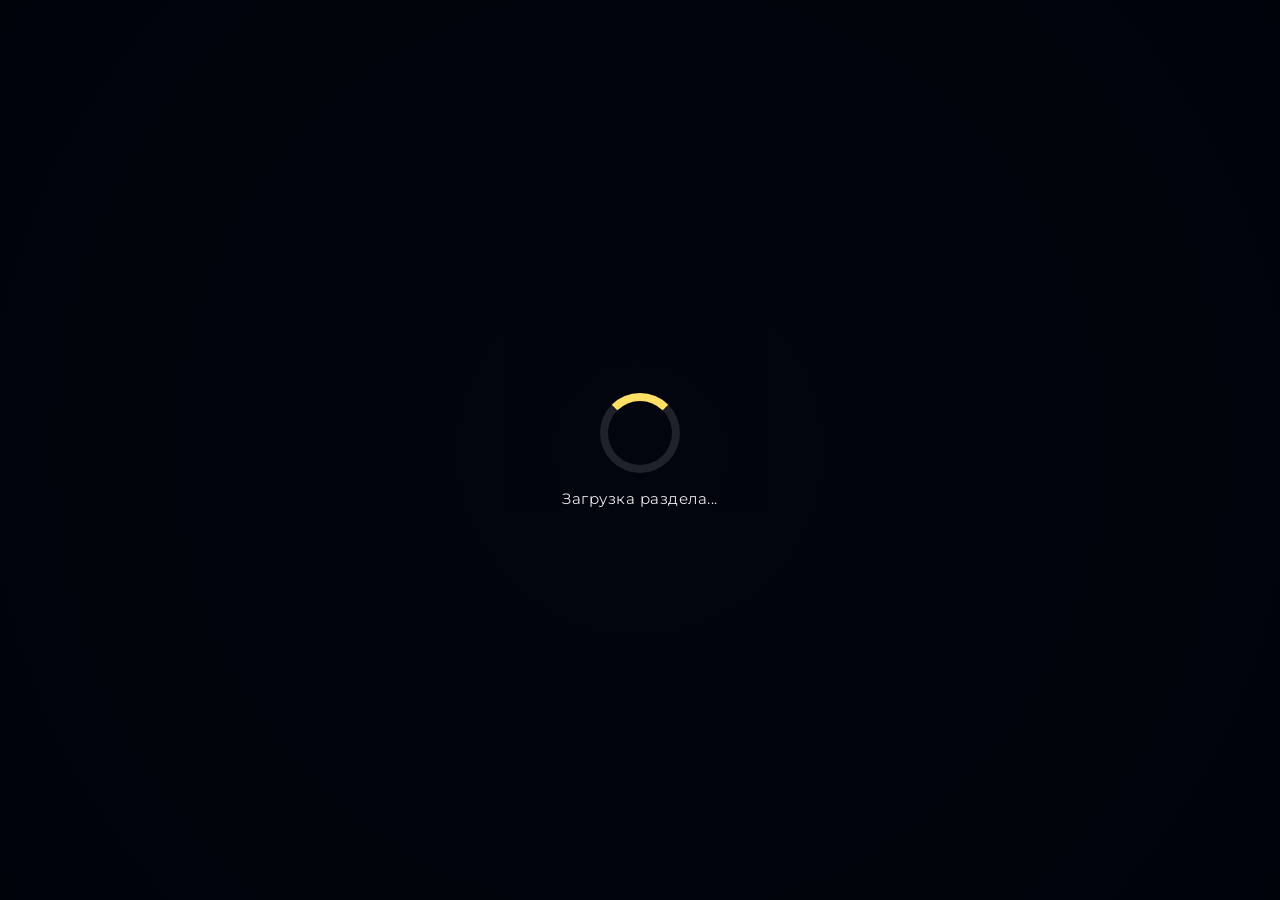
==== commit 58a6f64c: "Add files via upload" ====
--- a/index.html
+++ b/index.html
@@ -9,7 +9,7 @@
     <link rel="stylesheet" href="style.css" />
   </head>
   <body data-page="main" class="page-loading">
-    <div id="pageLoader" class="page-loader hidden">
+    <div id="pageLoader" class="page-loader">
       <div class="spinner"></div>
       <div class="loader-text">Загрузка раздела...</div>
     </div>
--- a/style.css
+++ b/style.css
@@ -65,6 +65,15 @@
 }
 
 .page-loader.hidden {
+  opacity: 0;
+  visibility: hidden;
+  pointer-events: none;
+}
+
+body.page-loading .app-shell,
+body.page-loading .app-bg,
+body.page-loading #bannedBanner,
+body.page-loading main {
   opacity: 0;
   visibility: hidden;
   pointer-events: none;
@@ -839,6 +848,35 @@
     min-width: 0;
     max-width: none;
   }
+
+  .gallery-feed {
+    columns: 1;
+  }
+
+  .gallery-card,
+  .gallery-slot,
+  .case-card {
+    box-shadow: 0 8px 18px rgba(0,0,0,0.28);
+    transition: transform 0.15s ease;
+  }
+
+  .gallery-card:hover,
+  .gallery-slot:hover,
+  .case-card:hover {
+    transform: none;
+  }
+
+  .gallery-card-img-wrap::before,
+  .gallery-slot::before,
+  .gallery-card-img-wrap img,
+  .gallery-slot img {
+    background: transparent;
+    filter: none;
+  }
+
+  .gallery-like-btn {
+    backdrop-filter: none;
+  }
 }
 
 .gallery-block {
@@ -954,12 +992,54 @@
   width: 100%;
   display: flex;
   justify-content: center;
+  gap: 8px;
+  flex-wrap: wrap;
 }
 
 .gallery-slot button {
   font-size: 11px;
   padding: 6px 14px;
   border-radius: 999px;
+}
+
+.gallery-slot .gallery-slot-caption {
+  margin: 6px 0 0;
+  font-size: 11px;
+  color: #d6dce3;
+  text-align: center;
+  min-height: 28px;
+}
+
+.gallery-slot .gallery-slot-badge-wrap {
+  position: absolute;
+  top: 10px;
+  left: 10px;
+  z-index: 2;
+}
+
+.gallery-slot .gallery-sticker {
+  position: absolute;
+  top: 12px;
+  right: 12px;
+  font-size: 18px;
+  z-index: 2;
+}
+
+.gallery-slot .gallery-rarity-pill {
+  position: relative;
+  display: inline-flex;
+  align-items: center;
+  justify-content: center;
+  padding: 4px 8px;
+  border-radius: 999px;
+  font-size: 9px;
+  background: rgba(0,0,0,0.4);
+  color: #fff;
+}
+
+.gallery-slot .gallery-custom-badge {
+  background: rgba(255,255,255,0.12);
+  border: 1px solid rgba(255,255,255,0.14);
 }
 
 .gallery-slot.empty {
@@ -1006,6 +1086,494 @@
 .gallery-feed {
   columns: 2;
   column-gap: 14px;
+}
+
+.gallery-item-meta {
+  display: grid;
+  grid-template-columns: 1fr auto;
+  gap: 8px;
+  align-items: center;
+}
+
+.gallery-item-price {
+  color: #f1c40f;
+  font-weight: 700;
+}
+
+.gallery-item-expires {
+  color: #8aa7c7;
+  font-size: 12px;
+}
+
+.gallery-buy-btn {
+  width: 100%;
+  margin-top: 8px;
+}
+
+.gallery-listing-price {
+  width: 100%;
+  margin: 10px 0 8px;
+  padding: 10px 12px;
+  border-radius: 14px;
+  border: 1px solid rgba(255,255,255,0.12);
+  background: rgba(255,255,255,0.04);
+  color: #fff;
+}
+
+.chat-float-btn {
+  position: fixed;
+  right: 18px;
+  bottom: calc(70px);
+  width: 56px;
+  height: 56px;
+  border-radius: 50%;
+  border: none;
+  background: linear-gradient(135deg, #4da6ff, #58e5d7);
+  color: #041827;
+  font-size: 26px;
+  display: grid;
+  place-items: center;
+  box-shadow: 0 18px 30px rgba(0,0,0,0.35);
+  cursor: pointer;
+  z-index: 121;
+  transition: transform 0.2s ease, box-shadow 0.2s ease, opacity 0.3s ease;
+  opacity: 1;
+}
+
+.chat-float-btn:hover {
+  transform: translateY(-2px);
+  box-shadow: 0 22px 38px rgba(0,0,0,0.45);
+}
+
+.chat-float-btn.hidden {
+  opacity: 0;
+  pointer-events: none;
+}
+
+.chat-modal-card {
+  max-width: 620px;
+  padding: 0;
+  display: flex;
+  flex-direction: column;
+  height: 70vh;
+  max-height: 700px;
+  overflow: hidden;
+}
+
+.chat-modal-top {
+  display: flex;
+  align-items: flex-start;
+  justify-content: space-between;
+  gap: 16px;
+  padding: 28px 28px 20px;
+  border-bottom: 1px solid rgba(255,255,255,0.08);
+}
+
+.chat-modal-header {
+  flex: 1;
+}
+
+.chat-modal-header p.kicker {
+  margin: 0 0 8px 0;
+  color: #5fe5d8;
+  font-size: 12px;
+  text-transform: uppercase;
+  letter-spacing: 2px;
+  font-weight: 600;
+}
+
+.chat-modal-header h3 {
+  margin: 0;
+  font-size: 28px;
+  font-weight: 800;
+  background: linear-gradient(135deg, #f5fbff, #5fe5d8);
+  -webkit-background-clip: text;
+  -webkit-text-fill-color: transparent;
+  background-clip: text;
+}
+
+.chat-modal-close {
+  width: 40px;
+  height: 40px;
+  border-radius: 12px;
+  border: none;
+  background: rgba(255,255,255,0.06);
+  color: #e9ecff;
+  font-size: 20px;
+  cursor: pointer;
+  transition: all 0.2s ease;
+  flex-shrink: 0;
+}
+
+.chat-modal-close:hover {
+  background: rgba(255,255,255,0.12);
+  transform: scale(1.08);
+}
+
+.chat-tabs {
+  display: flex;
+  gap: 0;
+  padding: 0 28px;
+  border-bottom: 2px solid rgba(255,255,255,0.06);
+  background: rgba(255,255,255,0.02);
+}
+
+.chat-tab {
+  flex: 1;
+  padding: 16px 20px;
+  border: none;
+  background: transparent;
+  color: #8aa7c7;
+  font-size: 15px;
+  font-weight: 600;
+  cursor: pointer;
+  display: flex;
+  align-items: center;
+  justify-content: center;
+  gap: 8px;
+  transition: all 0.3s ease;
+  position: relative;
+  border-bottom: 3px solid transparent;
+}
+
+.chat-tab .chat-tab-icon {
+  font-size: 18px;
+}
+
+.chat-tab:hover {
+  color: #c7d8ff;
+  background: rgba(255,255,255,0.04);
+}
+
+.chat-tab.active {
+  color: #5fe5d8;
+  border-bottom-color: #5fe5d8;
+  background: rgba(95,229,216,0.06);
+}
+
+.chat-content {
+  flex: 1;
+  display: flex;
+  flex-direction: column;
+  overflow-y: auto;
+  overflow-x: hidden;
+}
+
+.chat-tab-pane {
+  display: none;
+  flex: 1;
+  padding: 24px 28px;
+  flex-direction: column;
+  gap: 16px;
+  overflow-y: auto;
+}
+
+.chat-tab-pane.active {
+  display: flex;
+}
+
+.chat-window {
+  flex: 1;
+  min-height: 280px;
+  overflow-y: auto;
+  padding: 16px 12px;
+  border: none;
+  border-radius: 0;
+  background: transparent;
+  display: flex;
+  flex-direction: column;
+  gap: 8px;
+  scrollbar-width: thin;
+  scrollbar-color: rgba(95,229,216,0.4) transparent;
+}
+
+.chat-window::-webkit-scrollbar {
+  width: 6px;
+}
+
+.chat-window::-webkit-scrollbar-track {
+  background: transparent;
+}
+
+.chat-window::-webkit-scrollbar-thumb {
+  background: rgba(95,229,216,0.4);
+  border-radius: 3px;
+}
+
+.chat-window::-webkit-scrollbar-thumb:hover {
+  background: rgba(95,229,216,0.6);
+}
+
+.chat-message-item {
+  display: flex;
+  gap: 8px;
+  margin-bottom: 4px;
+  align-items: flex-end;
+  animation: messageSlideIn 0.3s ease;
+}
+
+@keyframes messageSlideIn {
+  from {
+    opacity: 0;
+    transform: translateY(8px);
+  }
+  to {
+    opacity: 1;
+    transform: translateY(0);
+  }
+}
+
+.chat-message-item::before {
+  content: "";
+  display: block;
+  width: 32px;
+  height: 32px;
+  border-radius: 50%;
+  background: linear-gradient(135deg, #5fe5d8, #4da6ff);
+  flex-shrink: 0;
+}
+
+.chat-message-own {
+  flex-direction: row-reverse;
+  justify-content: flex-end;
+}
+
+.chat-message-own::before {
+  background: linear-gradient(135deg, #4da6ff, #9b7ff9);
+}
+
+.chat-message-header {
+  display: flex;
+  flex-direction: column;
+  justify-content: flex-end;
+  gap: 4px;
+  min-width: 0;
+  flex: 0 1 auto;
+  max-width: 80%;
+}
+
+.chat-message-own .chat-message-header {
+  align-items: flex-end;
+}
+
+.chat-message-nick {
+  font-weight: 700;
+  color: #5fe5d8;
+  font-size: 11px;
+  text-transform: uppercase;
+  letter-spacing: 0.5px;
+  overflow: hidden;
+  text-overflow: ellipsis;
+  white-space: nowrap;
+  padding: 0 4px;
+}
+
+.chat-message-own .chat-message-nick {
+  color: #9b7ff9;
+}
+
+.chat-message-text {
+  padding: 10px 14px;
+  border-radius: 16px;
+  background: rgba(255,255,255,0.08);
+  border: 1px solid rgba(255,255,255,0.12);
+  line-height: 1.5;
+  color: #e9ecff;
+  word-break: break-word;
+  font-size: 14px;
+  box-shadow: 0 2px 8px rgba(0,0,0,0.2);
+}
+
+.chat-message-own .chat-message-text {
+  background: linear-gradient(135deg, rgba(77,166,255,0.25), rgba(155,127,249,0.15));
+  border-color: rgba(155,127,249,0.3);
+}
+
+.chat-message-time {
+  color: #8aa7c7;
+  font-size: 10px;
+  white-space: nowrap;
+  opacity: 0.7;
+  padding: 0 4px;
+}
+
+.chat-form {
+  display: flex;
+  flex-direction: column;
+  gap: 10px;
+  padding-top: 12px;
+  border-top: 1px solid rgba(255,255,255,0.08);
+}
+
+.chat-form button {
+  padding: 12px 18px !important;
+  border-radius: 10px;
+  font-weight: 600;
+  transition: all 0.2s ease;
+  background: linear-gradient(135deg, #5fe5d8, #4da6ff) !important;
+  color: #041827 !important;
+  border: none !important;
+}
+
+.chat-form button:hover {
+  transform: translateY(-2px);
+  box-shadow: 0 10px 20px rgba(95,229,216,0.3);
+}
+
+.chat-input {
+  width: 100%;
+  min-height: 48px;
+  resize: vertical;
+  max-height: 100px;
+  padding: 10px 14px;
+  border-radius: 10px;
+  border: 1px solid rgba(255,255,255,0.12);
+  background: rgba(255,255,255,0.06);
+  color: #f8fbff;
+  font-family: inherit;
+  font-size: 14px;
+  transition: all 0.2s ease;
+}
+
+.chat-input::placeholder {
+  color: #6b8aa0;
+}
+
+.chat-input:focus {
+  border-color: rgba(95,229,216,0.5);
+  background: rgba(255,255,255,0.09);
+  box-shadow: 0 0 0 3px rgba(95,229,216,0.1);
+  outline: none;
+}
+
+.chat-direct-search {
+  display: flex;
+  gap: 10px;
+  margin-bottom: 20px;
+}
+
+.chat-direct-search-input {
+  flex: 1;
+  padding: 12px 16px;
+  border-radius: 12px;
+  border: 1px solid rgba(255,255,255,0.12);
+  background: rgba(255,255,255,0.05);
+  color: #f8fbff;
+  font-size: 14px;
+  transition: all 0.2s ease;
+  min-height: 44px;
+}
+
+.chat-direct-search-input::placeholder {
+  color: #6b8aa0;
+}
+
+.chat-direct-search-input:focus {
+  border-color: rgba(95,229,216,0.5);
+  background: rgba(255,255,255,0.08);
+  outline: none;
+}
+
+.chat-direct-search-btn {
+  width: 44px;
+  height: 44px;
+  padding: 0 !important;
+  border-radius: 12px;
+  border: none;
+  background: linear-gradient(135deg, #4da6ff, #58e5d7);
+  color: #041827;
+  font-size: 18px;
+  cursor: pointer;
+  transition: all 0.2s ease;
+  display: grid;
+  place-items: center;
+  flex-shrink: 0;
+}
+
+.chat-direct-search-btn:hover {
+  transform: translateY(-2px);
+  box-shadow: 0 8px 16px rgba(95,229,216,0.3);
+}
+
+.chat-contact-result {
+  display: flex;
+  flex-direction: column;
+  gap: 12px;
+  max-height: 400px;
+  overflow-y: auto;
+  scrollbar-width: thin;
+  scrollbar-color: rgba(95,229,216,0.4) transparent;
+}
+
+.chat-contact-result::-webkit-scrollbar {
+  width: 6px;
+}
+
+.chat-contact-result::-webkit-scrollbar-track {
+  background: transparent;
+}
+
+.chat-contact-result::-webkit-scrollbar-thumb {
+  background: rgba(95,229,216,0.4);
+  border-radius: 3px;
+}
+
+.chat-contact-result::-webkit-scrollbar-thumb:hover {
+  background: rgba(95,229,216,0.6);
+}
+
+.chat-contact-card {
+  padding: 16px;
+  border-radius: 14px;
+  background: rgba(255,255,255,0.06);
+  border: 1px solid rgba(95,229,216,0.2);
+  color: #e9ecff;
+  transition: all 0.2s ease;
+}
+
+.chat-contact-card:hover {
+  background: rgba(255,255,255,0.09);
+  border-color: rgba(95,229,216,0.35);
+}
+
+.chat-contact-card div {
+  margin-bottom: 6px;
+  font-size: 13px;
+  line-height: 1.4;
+}
+
+.chat-contact-card div:last-child {
+  margin-bottom: 0;
+}
+
+.chat-contact-card strong {
+  color: #5fe5d8;
+  font-weight: 700;
+}
+
+.chat-contact-card a {
+  color: #7adfff;
+  text-decoration: none;
+  transition: all 0.2s ease;
+}
+
+.chat-contact-card a:hover {
+  color: #b8e9ff;
+  text-decoration: underline;
+}
+
+.chat-contact-card button {
+  margin-top: 12px;
+  width: 100%;
+  padding: 10px 14px !important;
+  border-radius: 10px;
+}
+
+.chat-contact-empty {
+  color: #8aa7c7;
+  padding: 24px;
+  text-align: center;
+  font-size: 14px;
 }
 
 .gallery-card {
